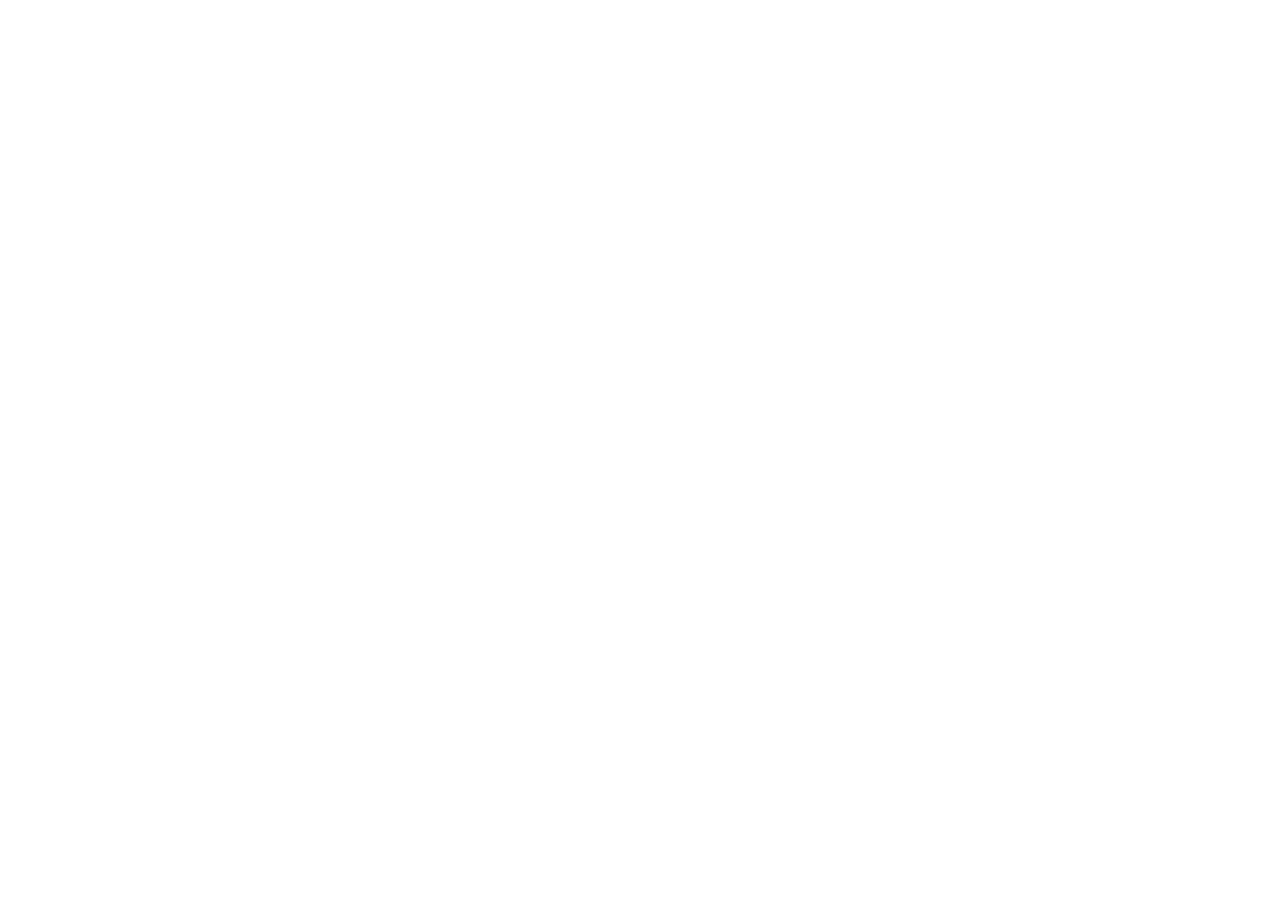
==== www/index.html @ 6a33ef4b "Initial Commit Tabs template changed to fit basic needs, no function or design yet." ====
<!DOCTYPE html>
<html>
  <head>
    <meta charset="utf-8">
    <meta name="viewport" content="initial-scale=1, maximum-scale=1, user-scalable=no, width=device-width">
    <title></title>

    <link href="lib/ionic/css/ionic.css" rel="stylesheet">
    <link href="css/style.css" rel="stylesheet">

    <!-- IF using Sass (run gulp sass first), then uncomment below and remove the CSS includes above
    <link href="css/ionic.app.css" rel="stylesheet">
    -->

    <!-- ionic/angularjs js -->
    <script src="lib/ionic/js/ionic.bundle.js"></script>

    <!-- cordova script (this will be a 404 during development) -->
    <script src="cordova.js"></script>

    <!-- your app's js -->
    <script src="js/app.js"></script>
    <script src="js/controllers.js"></script>
    <script src="js/services.js"></script>
  </head>
  <body ng-app="starter">
    <!--
      The nav bar that will be updated as we navigate between views.
    -->
    <ion-nav-bar class="bar-stable">
      <ion-nav-back-button>
      </ion-nav-back-button>
    </ion-nav-bar>
    <!--
      The views will be rendered in the <ion-nav-view> directive below
      Templates are in the /templates folder (but you could also
      have templates inline in this html file if you'd like).
    -->
    <ion-nav-view></ion-nav-view>
  </body>
</html>
---- www/lib/ionic/css/ionic.css ----
@charset "UTF-8";
/*!
 * Copyright 2015 Drifty Co.
 * http://drifty.com/
 *
 * Ionic, v1.3.0
 * A powerful HTML5 mobile app framework.
 * http://ionicframework.com/
 *
 * By @maxlynch, @benjsperry, @adamdbradley <3
 *
 * Licensed under the MIT license. Please see LICENSE for more information.
 *
 */
/*!
  Ionicons, v2.0.1
  Created by Ben Sperry for the Ionic Framework, http://ionicons.com/
  https://twitter.com/benjsperry  https://twitter.com/ionicframework
  MIT License: https://github.com/driftyco/ionicons

  Android-style icons originally built by Google’s
  Material Design Icons: https://github.com/google/material-design-icons
  used under CC BY http://creativecommons.org/licenses/by/4.0/
  Modified icons to fit ionicon’s grid from original.
*/
@font-face {
  font-family: "Ionicons";
  src: url("../fonts/ionicons.eot?v=2.0.1");
  src: url("../fonts/ionicons.eot?v=2.0.1#iefix") format("embedded-opentype"), url("../fonts/ionicons.ttf?v=2.0.1") format("truetype"), url("../fonts/ionicons.woff?v=2.0.1") format("woff"), url("../fonts/ionicons.woff") format("woff"), url("../fonts/ionicons.svg?v=2.0.1#Ionicons") format("svg");
  font-weight: normal;
  font-style: normal; }

.ion, .ionicons,
.ion-alert:before,
.ion-alert-circled:before,
.ion-android-add:before,
.ion-android-add-circle:before,
.ion-android-alarm-clock:before,
.ion-android-alert:before,
.ion-android-apps:before,
.ion-android-archive:before,
.ion-android-arrow-back:before,
.ion-android-arrow-down:before,
.ion-android-arrow-dropdown:before,
.ion-android-arrow-dropdown-circle:before,
.ion-android-arrow-dropleft:before,
.ion-android-arrow-dropleft-circle:before,
.ion-android-arrow-dropright:before,
.ion-android-arrow-dropright-circle:before,
.ion-android-arrow-dropup:before,
.ion-android-arrow-dropup-circle:before,
.ion-android-arrow-forward:before,
.ion-android-arrow-up:before,
.ion-android-attach:before,
.ion-android-bar:before,
.ion-android-bicycle:before,
.ion-android-boat:before,
.ion-android-bookmark:before,
.ion-android-bulb:before,
.ion-android-bus:before,
.ion-android-calendar:before,
.ion-android-call:before,
.ion-android-camera:before,
.ion-android-cancel:before,
.ion-android-car:before,
.ion-android-cart:before,
.ion-android-chat:before,
.ion-android-checkbox:before,
.ion-android-checkbox-blank:before,
.ion-android-checkbox-outline:before,
.ion-android-checkbox-outline-blank:before,
.ion-android-checkmark-circle:before,
.ion-android-clipboard:before,
.ion-android-close:before,
.ion-android-cloud:before,
.ion-android-cloud-circle:before,
.ion-android-cloud-done:before,
.ion-android-cloud-outline:before,
.ion-android-color-palette:before,
.ion-android-compass:before,
.ion-android-contact:before,
.ion-android-contacts:before,
.ion-android-contract:before,
.ion-android-create:before,
.ion-android-delete:before,
.ion-android-desktop:before,
.ion-android-document:before,
.ion-android-done:before,
.ion-android-done-all:before,
.ion-android-download:before,
.ion-android-drafts:before,
.ion-android-exit:before,
.ion-android-expand:before,
.ion-android-favorite:before,
.ion-android-favorite-outline:before,
.ion-android-film:before,
.ion-android-folder:before,
.ion-android-folder-open:before,
.ion-android-funnel:before,
.ion-android-globe:before,
.ion-android-hand:before,
.ion-android-hangout:before,
.ion-android-happy:before,
.ion-android-home:before,
.ion-android-image:before,
.ion-android-laptop:before,
.ion-android-list:before,
.ion-android-locate:before,
.ion-android-lock:before,
.ion-android-mail:before,
.ion-android-map:before,
.ion-android-menu:before,
.ion-android-microphone:before,
.ion-android-microphone-off:before,
.ion-android-more-horizontal:before,
.ion-android-more-vertical:before,
.ion-android-navigate:before,
.ion-android-notifications:before,
.ion-android-notifications-none:before,
.ion-android-notifications-off:before,
.ion-android-open:before,
.ion-android-options:before,
.ion-android-people:before,
.ion-android-person:before,
.ion-android-person-add:before,
.ion-android-phone-landscape:before,
.ion-android-phone-portrait:before,
.ion-android-pin:before,
.ion-android-plane:before,
.ion-android-playstore:before,
.ion-android-print:before,
.ion-android-radio-button-off:before,
.ion-android-radio-button-on:before,
.ion-android-refresh:before,
.ion-android-remove:before,
.ion-android-remove-circle:before,
.ion-android-restaurant:before,
.ion-android-sad:before,
.ion-android-search:before,
.ion-android-send:before,
.ion-android-settings:before,
.ion-android-share:before,
.ion-android-share-alt:before,
.ion-android-star:before,
.ion-android-star-half:before,
.ion-android-star-outline:before,
.ion-android-stopwatch:before,
.ion-android-subway:before,
.ion-android-sunny:before,
.ion-android-sync:before,
.ion-android-textsms:before,
.ion-android-time:before,
.ion-android-train:before,
.ion-android-unlock:before,
.ion-android-upload:before,
.ion-android-volume-down:before,
.ion-android-volume-mute:before,
.ion-android-volume-off:before,
.ion-android-volume-up:before,
.ion-android-walk:before,
.ion-android-warning:before,
.ion-android-watch:before,
.ion-android-wifi:before,
.ion-aperture:before,
.ion-archive:before,
.ion-arrow-down-a:before,
.ion-arrow-down-b:before,
.ion-arrow-down-c:before,
.ion-arrow-expand:before,
.ion-arrow-graph-down-left:before,
.ion-arrow-graph-down-right:before,
.ion-arrow-graph-up-left:before,
.ion-arrow-graph-up-right:before,
.ion-arrow-left-a:before,
.ion-arrow-left-b:before,
.ion-arrow-left-c:before,
.ion-arrow-move:before,
.ion-arrow-resize:before,
.ion-arrow-return-left:before,
.ion-arrow-return-right:before,
.ion-arrow-right-a:before,
.ion-arrow-right-b:before,
.ion-arrow-right-c:before,
.ion-arrow-shrink:before,
.ion-arrow-swap:before,
.ion-arrow-up-a:before,
.ion-arrow-up-b:before,
.ion-arrow-up-c:before,
.ion-asterisk:before,
.ion-at:before,
.ion-backspace:before,
.ion-backspace-outline:before,
.ion-bag:before,
.ion-battery-charging:before,
.ion-battery-empty:before,
.ion-battery-full:before,
.ion-battery-half:before,
.ion-battery-low:before,
.ion-beaker:before,
.ion-beer:before,
.ion-bluetooth:before,
.ion-bonfire:before,
.ion-bookmark:before,
.ion-bowtie:before,
.ion-briefcase:before,
.ion-bug:before,
.ion-calculator:before,
.ion-calendar:before,
.ion-camera:before,
.ion-card:before,
.ion-cash:before,
.ion-chatbox:before,
.ion-chatbox-working:before,
.ion-chatboxes:before,
.ion-chatbubble:before,
.ion-chatbubble-working:before,
.ion-chatbubbles:before,
.ion-checkmark:before,
.ion-checkmark-circled:before,
.ion-checkmark-round:before,
.ion-chevron-down:before,
.ion-chevron-left:before,
.ion-chevron-right:before,
.ion-chevron-up:before,
.ion-clipboard:before,
.ion-clock:before,
.ion-close:before,
.ion-close-circled:before,
.ion-close-round:before,
.ion-closed-captioning:before,
.ion-cloud:before,
.ion-code:before,
.ion-code-download:before,
.ion-code-working:before,
.ion-coffee:before,
.ion-compass:before,
.ion-compose:before,
.ion-connection-bars:before,
.ion-contrast:before,
.ion-crop:before,
.ion-cube:before,
.ion-disc:before,
.ion-document:before,
.ion-document-text:before,
.ion-drag:before,
.ion-earth:before,
.ion-easel:before,
.ion-edit:before,
.ion-egg:before,
.ion-eject:before,
.ion-email:before,
.ion-email-unread:before,
.ion-erlenmeyer-flask:before,
.ion-erlenmeyer-flask-bubbles:before,
.ion-eye:before,
.ion-eye-disabled:before,
.ion-female:before,
.ion-filing:before,
.ion-film-marker:before,
.ion-fireball:before,
.ion-flag:before,
.ion-flame:before,
.ion-flash:before,
.ion-flash-off:before,
.ion-folder:before,
.ion-fork:before,
.ion-fork-repo:before,
.ion-forward:before,
.ion-funnel:before,
.ion-gear-a:before,
.ion-gear-b:before,
.ion-grid:before,
.ion-hammer:before,
.ion-happy:before,
.ion-happy-outline:before,
.ion-headphone:before,
.ion-heart:before,
.ion-heart-broken:before,
.ion-help:before,
.ion-help-buoy:before,
.ion-help-circled:before,
.ion-home:before,
.ion-icecream:before,
.ion-image:before,
.ion-images:before,
.ion-information:before,
.ion-information-circled:before,
.ion-ionic:before,
.ion-ios-alarm:before,
.ion-ios-alarm-outline:before,
.ion-ios-albums:before,
.ion-ios-albums-outline:before,
.ion-ios-americanfootball:before,
.ion-ios-americanfootball-outline:before,
.ion-ios-analytics:before,
.ion-ios-analytics-outline:before,
.ion-ios-arrow-back:before,
.ion-ios-arrow-down:before,
.ion-ios-arrow-forward:before,
.ion-ios-arrow-left:before,
.ion-ios-arrow-right:before,
.ion-ios-arrow-thin-down:before,
.ion-ios-arrow-thin-left:before,
.ion-ios-arrow-thin-right:before,
.ion-ios-arrow-thin-up:before,
.ion-ios-arrow-up:before,
.ion-ios-at:before,
.ion-ios-at-outline:before,
.ion-ios-barcode:before,
.ion-ios-barcode-outline:before,
.ion-ios-baseball:before,
.ion-ios-baseball-outline:before,
.ion-ios-basketball:before,
.ion-ios-basketball-outline:before,
.ion-ios-bell:before,
.ion-ios-bell-outline:before,
.ion-ios-body:before,
.ion-ios-body-outline:before,
.ion-ios-bolt:before,
.ion-ios-bolt-outline:before,
.ion-ios-book:before,
.ion-ios-book-outline:before,
.ion-ios-bookmarks:before,
.ion-ios-bookmarks-outline:before,
.ion-ios-box:before,
.ion-ios-box-outline:before,
.ion-ios-briefcase:before,
.ion-ios-briefcase-outline:before,
.ion-ios-browsers:before,
.ion-ios-browsers-outline:before,
.ion-ios-calculator:before,
.ion-ios-calculator-outline:before,
.ion-ios-calendar:before,
.ion-ios-calendar-outline:before,
.ion-ios-camera:before,
.ion-ios-camera-outline:before,
.ion-ios-cart:before,
.ion-ios-cart-outline:before,
.ion-ios-chatboxes:before,
.ion-ios-chatboxes-outline:before,
.ion-ios-chatbubble:before,
.ion-ios-chatbubble-outline:before,
.ion-ios-checkmark:before,
.ion-ios-checkmark-empty:before,
.ion-ios-checkmark-outline:before,
.ion-ios-circle-filled:before,
.ion-ios-circle-outline:before,
.ion-ios-clock:before,
.ion-ios-clock-outline:before,
.ion-ios-close:before,
.ion-ios-close-empty:before,
.ion-ios-close-outline:before,
.ion-ios-cloud:before,
.ion-ios-cloud-download:before,
.ion-ios-cloud-download-outline:before,
.ion-ios-cloud-outline:before,
.ion-ios-cloud-upload:before,
.ion-ios-cloud-upload-outline:before,
.ion-ios-cloudy:before,
.ion-ios-cloudy-night:before,
.ion-ios-cloudy-night-outline:before,
.ion-ios-cloudy-outline:before,
.ion-ios-cog:before,
.ion-ios-cog-outline:before,
.ion-ios-color-filter:before,
.ion-ios-color-filter-outline:before,
.ion-ios-color-wand:before,
.ion-ios-color-wand-outline:before,
.ion-ios-compose:before,
.ion-ios-compose-outline:before,
.ion-ios-contact:before,
.ion-ios-contact-outline:before,
.ion-ios-copy:before,
.ion-ios-copy-outline:before,
.ion-ios-crop:before,
.ion-ios-crop-strong:before,
.ion-ios-download:before,
.ion-ios-download-outline:before,
.ion-ios-drag:before,
.ion-ios-email:before,
.ion-ios-email-outline:before,
.ion-ios-eye:before,
.ion-ios-eye-outline:before,
.ion-ios-fastforward:before,
.ion-ios-fastforward-outline:before,
.ion-ios-filing:before,
.ion-ios-filing-outline:before,
.ion-ios-film:before,
.ion-ios-film-outline:before,
.ion-ios-flag:before,
.ion-ios-flag-outline:before,
.ion-ios-flame:before,
.ion-ios-flame-outline:before,
.ion-ios-flask:before,
.ion-ios-flask-outline:before,
.ion-ios-flower:before,
.ion-ios-flower-outline:before,
.ion-ios-folder:before,
.ion-ios-folder-outline:before,
.ion-ios-football:before,
.ion-ios-football-outline:before,
.ion-ios-game-controller-a:before,
.ion-ios-game-controller-a-outline:before,
.ion-ios-game-controller-b:before,
.ion-ios-game-controller-b-outline:before,
.ion-ios-gear:before,
.ion-ios-gear-outline:before,
.ion-ios-glasses:before,
.ion-ios-glasses-outline:before,
.ion-ios-grid-view:before,
.ion-ios-grid-view-outline:before,
.ion-ios-heart:before,
.ion-ios-heart-outline:before,
.ion-ios-help:before,
.ion-ios-help-empty:before,
.ion-ios-help-outline:before,
.ion-ios-home:before,
.ion-ios-home-outline:before,
.ion-ios-infinite:before,
.ion-ios-infinite-outline:before,
.ion-ios-information:before,
.ion-ios-information-empty:before,
.ion-ios-information-outline:before,
.ion-ios-ionic-outline:before,
.ion-ios-keypad:before,
.ion-ios-keypad-outline:before,
.ion-ios-lightbulb:before,
.ion-ios-lightbulb-outline:before,
.ion-ios-list:before,
.ion-ios-list-outline:before,
.ion-ios-location:before,
.ion-ios-location-outline:before,
.ion-ios-locked:before,
.ion-ios-locked-outline:before,
.ion-ios-loop:before,
.ion-ios-loop-strong:before,
.ion-ios-medical:before,
.ion-ios-medical-outline:before,
.ion-ios-medkit:before,
.ion-ios-medkit-outline:before,
.ion-ios-mic:before,
.ion-ios-mic-off:before,
.ion-ios-mic-outline:before,
.ion-ios-minus:before,
.ion-ios-minus-empty:before,
.ion-ios-minus-outline:before,
.ion-ios-monitor:before,
.ion-ios-monitor-outline:before,
.ion-ios-moon:before,
.ion-ios-moon-outline:before,
.ion-ios-more:before,
.ion-ios-more-outline:before,
.ion-ios-musical-note:before,
.ion-ios-musical-notes:before,
.ion-ios-navigate:before,
.ion-ios-navigate-outline:before,
.ion-ios-nutrition:before,
.ion-ios-nutrition-outline:before,
.ion-ios-paper:before,
.ion-ios-paper-outline:before,
.ion-ios-paperplane:before,
.ion-ios-paperplane-outline:before,
.ion-ios-partlysunny:before,
.ion-ios-partlysunny-outline:before,
.ion-ios-pause:before,
.ion-ios-pause-outline:before,
.ion-ios-paw:before,
.ion-ios-paw-outline:before,
.ion-ios-people:before,
.ion-ios-people-outline:before,
.ion-ios-person:before,
.ion-ios-person-outline:before,
.ion-ios-personadd:before,
.ion-ios-personadd-outline:before,
.ion-ios-photos:before,
.ion-ios-photos-outline:before,
.ion-ios-pie:before,
.ion-ios-pie-outline:before,
.ion-ios-pint:before,
.ion-ios-pint-outline:before,
.ion-ios-play:before,
.ion-ios-play-outline:before,
.ion-ios-plus:before,
.ion-ios-plus-empty:before,
.ion-ios-plus-outline:before,
.ion-ios-pricetag:before,
.ion-ios-pricetag-outline:before,
.ion-ios-pricetags:before,
.ion-ios-pricetags-outline:before,
.ion-ios-printer:before,
.ion-ios-printer-outline:before,
.ion-ios-pulse:before,
.ion-ios-pulse-strong:before,
.ion-ios-rainy:before,
.ion-ios-rainy-outline:before,
.ion-ios-recording:before,
.ion-ios-recording-outline:before,
.ion-ios-redo:before,
.ion-ios-redo-outline:before,
.ion-ios-refresh:before,
.ion-ios-refresh-empty:before,
.ion-ios-refresh-outline:before,
.ion-ios-reload:before,
.ion-ios-reverse-camera:before,
.ion-ios-reverse-camera-outline:before,
.ion-ios-rewind:before,
.ion-ios-rewind-outline:before,
.ion-ios-rose:before,
.ion-ios-rose-outline:before,
.ion-ios-search:before,
.ion-ios-search-strong:before,
.ion-ios-settings:before,
.ion-ios-settings-strong:before,
.ion-ios-shuffle:before,
.ion-ios-shuffle-strong:before,
.ion-ios-skipbackward:before,
.ion-ios-skipbackward-outline:before,
.ion-ios-skipforward:before,
.ion-ios-skipforward-outline:before,
.ion-ios-snowy:before,
.ion-ios-speedometer:before,
.ion-ios-speedometer-outline:before,
.ion-ios-star:before,
.ion-ios-star-half:before,
.ion-ios-star-outline:before,
.ion-ios-stopwatch:before,
.ion-ios-stopwatch-outline:before,
.ion-ios-sunny:before,
.ion-ios-sunny-outline:before,
.ion-ios-telephone:before,
.ion-ios-telephone-outline:before,
.ion-ios-tennisball:before,
.ion-ios-tennisball-outline:before,
.ion-ios-thunderstorm:before,
.ion-ios-thunderstorm-outline:before,
.ion-ios-time:before,
.ion-ios-time-outline:before,
.ion-ios-timer:before,
.ion-ios-timer-outline:before,
.ion-ios-toggle:before,
.ion-ios-toggle-outline:before,
.ion-ios-trash:before,
.ion-ios-trash-outline:before,
.ion-ios-undo:before,
.ion-ios-undo-outline:before,
.ion-ios-unlocked:before,
.ion-ios-unlocked-outline:before,
.ion-ios-upload:before,
.ion-ios-upload-outline:before,
.ion-ios-videocam:before,
.ion-ios-videocam-outline:before,
.ion-ios-volume-high:before,
.ion-ios-volume-low:before,
.ion-ios-wineglass:before,
.ion-ios-wineglass-outline:before,
.ion-ios-world:before,
.ion-ios-world-outline:before,
.ion-ipad:before,
.ion-iphone:before,
.ion-ipod:before,
.ion-jet:before,
.ion-key:before,
.ion-knife:before,
.ion-laptop:before,
.ion-leaf:before,
.ion-levels:before,
.ion-lightbulb:before,
.ion-link:before,
.ion-load-a:before,
.ion-load-b:before,
.ion-load-c:before,
.ion-load-d:before,
.ion-location:before,
.ion-lock-combination:before,
.ion-locked:before,
.ion-log-in:before,
.ion-log-out:before,
.ion-loop:before,
.ion-magnet:before,
.ion-male:before,
.ion-man:before,
.ion-map:before,
.ion-medkit:before,
.ion-merge:before,
.ion-mic-a:before,
.ion-mic-b:before,
.ion-mic-c:before,
.ion-minus:before,
.ion-minus-circled:before,
.ion-minus-round:before,
.ion-model-s:before,
.ion-monitor:before,
.ion-more:before,
.ion-mouse:before,
.ion-music-note:before,
.ion-navicon:before,
.ion-navicon-round:before,
.ion-navigate:before,
.ion-network:before,
.ion-no-smoking:before,
.ion-nuclear:before,
.ion-outlet:before,
.ion-paintbrush:before,
.ion-paintbucket:before,
.ion-paper-airplane:before,
.ion-paperclip:before,
.ion-pause:before,
.ion-person:before,
.ion-person-add:before,
.ion-person-stalker:before,
.ion-pie-graph:before,
.ion-pin:before,
.ion-pinpoint:before,
.ion-pizza:before,
.ion-plane:before,
.ion-planet:before,
.ion-play:before,
.ion-playstation:before,
.ion-plus:before,
.ion-plus-circled:before,
.ion-plus-round:before,
.ion-podium:before,
.ion-pound:before,
.ion-power:before,
.ion-pricetag:before,
.ion-pricetags:before,
.ion-printer:before,
.ion-pull-request:before,
.ion-qr-scanner:before,
.ion-quote:before,
.ion-radio-waves:before,
.ion-record:before,
.ion-refresh:before,
.ion-reply:before,
.ion-reply-all:before,
.ion-ribbon-a:before,
.ion-ribbon-b:before,
.ion-sad:before,
.ion-sad-outline:before,
.ion-scissors:before,
.ion-search:before,
.ion-settings:before,
.ion-share:before,
.ion-shuffle:before,
.ion-skip-backward:before,
.ion-skip-forward:before,
.ion-social-android:before,
.ion-social-android-outline:before,
.ion-social-angular:before,
.ion-social-angular-outline:before,
.ion-social-apple:before,
.ion-social-apple-outline:before,
.ion-social-bitcoin:before,
.ion-social-bitcoin-outline:before,
.ion-social-buffer:before,
.ion-social-buffer-outline:before,
.ion-social-chrome:before,
.ion-social-chrome-outline:before,
.ion-social-codepen:before,
.ion-social-codepen-outline:before,
.ion-social-css3:before,
.ion-social-css3-outline:before,
.ion-social-designernews:before,
.ion-social-designernews-outline:before,
.ion-social-dribbble:before,
.ion-social-dribbble-outline:before,
.ion-social-dropbox:before,
.ion-social-dropbox-outline:before,
.ion-social-euro:before,
.ion-social-euro-outline:before,
.ion-social-facebook:before,
.ion-social-facebook-outline:before,
.ion-social-foursquare:before,
.ion-social-foursquare-outline:before,
.ion-social-freebsd-devil:before,
.ion-social-github:before,
.ion-social-github-outline:before,
.ion-social-google:before,
.ion-social-google-outline:before,
.ion-social-googleplus:before,
.ion-social-googleplus-outline:before,
.ion-social-hackernews:before,
.ion-social-hackernews-outline:before,
.ion-social-html5:before,
.ion-social-html5-outline:before,
.ion-social-instagram:before,
.ion-social-instagram-outline:before,
.ion-social-javascript:before,
.ion-social-javascript-outline:before,
.ion-social-linkedin:before,
.ion-social-linkedin-outline:before,
.ion-social-markdown:before,
.ion-social-nodejs:before,
.ion-social-octocat:before,
.ion-social-pinterest:before,
.ion-social-pinterest-outline:before,
.ion-social-python:before,
.ion-social-reddit:before,
.ion-social-reddit-outline:before,
.ion-social-rss:before,
.ion-social-rss-outline:before,
.ion-social-sass:before,
.ion-social-skype:before,
.ion-social-skype-outline:before,
.ion-social-snapchat:before,
.ion-social-snapchat-outline:before,
.ion-social-tumblr:before,
.ion-social-tumblr-outline:before,
.ion-social-tux:before,
.ion-social-twitch:before,
.ion-social-twitch-outline:before,
.ion-social-twitter:before,
.ion-social-twitter-outline:before,
.ion-social-usd:before,
.ion-social-usd-outline:before,
.ion-social-vimeo:before,
.ion-social-vimeo-outline:before,
.ion-social-whatsapp:before,
.ion-social-whatsapp-outline:before,
.ion-social-windows:before,
.ion-social-windows-outline:before,
.ion-social-wordpress:before,
.ion-social-wordpress-outline:before,
.ion-social-yahoo:before,
.ion-social-yahoo-outline:before,
.ion-social-yen:before,
.ion-social-yen-outline:before,
.ion-social-youtube:before,
.ion-social-youtube-outline:before,
.ion-soup-can:before,
.ion-soup-can-outline:before,
.ion-speakerphone:before,
.ion-speedometer:before,
.ion-spoon:before,
.ion-star:before,
.ion-stats-bars:before,
.ion-steam:before,
.ion-stop:before,
.ion-thermometer:before,
.ion-thumbsdown:before,
.ion-thumbsup:before,
.ion-toggle:before,
.ion-toggle-filled:before,
.ion-transgender:before,
.ion-trash-a:before,
.ion-trash-b:before,
.ion-trophy:before,
.ion-tshirt:before,
.ion-tshirt-outline:before,
.ion-umbrella:before,
.ion-university:before,
.ion-unlocked:before,
.ion-upload:before,
.ion-usb:before,
.ion-videocamera:before,
.ion-volume-high:before,
.ion-volume-low:before,
.ion-volume-medium:before,
.ion-volume-mute:before,
.ion-wand:before,
.ion-waterdrop:before,
.ion-wifi:before,
.ion-wineglass:before,
.ion-woman:before,
.ion-wrench:before,
.ion-xbox:before {
  display: inline-block;
  font-family: "Ionicons";
  speak: none;
  font-style: normal;
  font-weight: normal;
  font-variant: normal;
  text-transform: none;
  text-rendering: auto;
  line-height: 1;
  -webkit-font-smoothing: antialiased;
  -moz-osx-font-smoothing: grayscale; }

.ion-alert:before {
  content: ""; }

.ion-alert-circled:before {
  content: ""; }

.ion-android-add:before {
  content: ""; }

.ion-android-add-circle:before {
  content: ""; }

.ion-android-alarm-clock:before {
  content: ""; }

.ion-android-alert:before {
  content: ""; }

.ion-android-apps:before {
  content: ""; }

.ion-android-archive:before {
  content: ""; }

.ion-android-arrow-back:before {
  content: ""; }

.ion-android-arrow-down:before {
  content: ""; }

.ion-android-arrow-dropdown:before {
  content: ""; }

.ion-android-arrow-dropdown-circle:before {
  content: ""; }

.ion-android-arrow-dropleft:before {
  content: ""; }

.ion-android-arrow-dropleft-circle:before {
  content: ""; }

.ion-android-arrow-dropright:before {
  content: ""; }

.ion-android-arrow-dropright-circle:before {
  content: ""; }

.ion-android-arrow-dropup:before {
  content: ""; }

.ion-android-arrow-dropup-circle:before {
  content: ""; }

.ion-android-arrow-forward:before {
  content: ""; }

.ion-android-arrow-up:before {
  content: ""; }

.ion-android-attach:before {
  content: ""; }

.ion-android-bar:before {
  content: ""; }

.ion-android-bicycle:before {
  content: ""; }

.ion-android-boat:before {
  content: ""; }

.ion-android-bookmark:before {
  content: ""; }

.ion-android-bulb:before {
  content: ""; }

.ion-android-bus:before {
  content: ""; }

.ion-android-calendar:before {
  content: ""; }

.ion-android-call:before {
  content: ""; }

.ion-android-camera:before {
  content: ""; }

.ion-android-cancel:before {
  content: ""; }

.ion-android-car:before {
  content: ""; }

.ion-android-cart:before {
  content: ""; }

.ion-android-chat:before {
  content: ""; }

.ion-android-checkbox:before {
  content: ""; }

.ion-android-checkbox-blank:before {
  content: ""; }

.ion-android-checkbox-outline:before {
  content: ""; }

.ion-android-checkbox-outline-blank:before {
  content: ""; }

.ion-android-checkmark-circle:before {
  content: ""; }

.ion-android-clipboard:before {
  content: ""; }

.ion-android-close:before {
  content: ""; }

.ion-android-cloud:before {
  content: ""; }

.ion-android-cloud-circle:before {
  content: ""; }

.ion-android-cloud-done:before {
  content: ""; }

.ion-android-cloud-outline:before {
  content: ""; }

.ion-android-color-palette:before {
  content: ""; }

.ion-android-compass:before {
  content: ""; }

.ion-android-contact:before {
  content: ""; }

.ion-android-contacts:before {
  content: ""; }

.ion-android-contract:before {
  content: ""; }

.ion-android-create:before {
  content: ""; }

.ion-android-delete:before {
  content: ""; }

.ion-android-desktop:before {
  content: ""; }

.ion-android-document:before {
  content: ""; }

.ion-android-done:before {
  content: ""; }

.ion-android-done-all:before {
  content: ""; }

.ion-android-download:before {
  content: ""; }

.ion-android-drafts:before {
  content: ""; }

.ion-android-exit:before {
  content: ""; }

.ion-android-expand:before {
  content: ""; }

.ion-android-favorite:before {
  content: ""; }

.ion-android-favorite-outline:before {
  content: ""; }

.ion-android-film:before {
  content: ""; }

.ion-android-folder:before {
  content: ""; }

.ion-android-folder-open:before {
  content: ""; }

.ion-android-funnel:before {
  content: ""; }

.ion-android-globe:before {
  content: ""; }

.ion-android-hand:before {
  content: ""; }

.ion-android-hangout:before {
  content: ""; }

.ion-android-happy:before {
  content: ""; }

.ion-android-home:before {
  content: ""; }

.ion-android-image:before {
  content: ""; }

.ion-android-laptop:before {
  content: ""; }

.ion-android-list:before {
  content: ""; }

.ion-android-locate:before {
  content: ""; }

.ion-android-lock:before {
  content: ""; }

.ion-android-mail:before {
  content: ""; }

.ion-android-map:before {
  content: ""; }

.ion-android-menu:before {
  content: ""; }

.ion-android-microphone:before {
  content: ""; }

.ion-android-microphone-off:before {
  content: ""; }

.ion-android-more-horizontal:before {
  content: ""; }

.ion-android-more-vertical:before {
  content: ""; }

.ion-android-navigate:before {
  content: ""; }

.ion-android-notifications:before {
  content: ""; }

.ion-android-notifications-none:before {
  content: ""; }

.ion-android-notifications-off:before {
  content: ""; }

.ion-android-open:before {
  content: ""; }

.ion-android-options:before {
  content: ""; }

.ion-android-people:before {
  content: ""; }

.ion-android-person:before {
  content: ""; }

.ion-android-person-add:before {
  content: ""; }

.ion-android-phone-landscape:before {
  content: ""; }

.ion-android-phone-portrait:before {
  content: ""; }

.ion-android-pin:before {
  content: ""; }

.ion-android-plane:before {
  content: ""; }

.ion-android-playstore:before {
  content: ""; }

.ion-android-print:before {
  content: ""; }

.ion-android-radio-button-off:before {
  content: ""; }

.ion-android-radio-button-on:before {
  content: ""; }

.ion-android-refresh:before {
  content: ""; }

.ion-android-remove:before {
  content: ""; }

.ion-android-remove-circle:before {
  content: ""; }

.ion-android-restaurant:before {
  content: ""; }

.ion-android-sad:before {
  content: ""; }

.ion-android-search:before {
  content: ""; }

.ion-android-send:before {
  content: ""; }

.ion-android-settings:before {
  content: ""; }

.ion-android-share:before {
  content: ""; }

.ion-android-share-alt:before {
  content: ""; }

.ion-android-star:before {
  content: ""; }

.ion-android-star-half:before {
  content: ""; }

.ion-android-star-outline:before {
  content: ""; }

.ion-android-stopwatch:before {
  content: ""; }

.ion-android-subway:before {
  content: ""; }

.ion-android-sunny:before {
  content: ""; }

.ion-android-sync:before {
  content: ""; }

.ion-android-textsms:before {
  content: ""; }

.ion-android-time:before {
  content: ""; }

.ion-android-train:before {
  content: ""; }

.ion-android-unlock:before {
  content: ""; }

.ion-android-upload:before {
  content: ""; }

.ion-android-volume-down:before {
  content: ""; }

.ion-android-volume-mute:before {
  content: ""; }

.ion-android-volume-off:before {
  content: ""; }

.ion-android-volume-up:before {
  content: ""; }

.ion-android-walk:before {
  content: ""; }

.ion-android-warning:before {
  content: ""; }

.ion-android-watch:before {
  content: ""; }

.ion-android-wifi:before {
  content: ""; }

.ion-aperture:before {
  content: ""; }

.ion-archive:before {
  content: ""; }

.ion-arrow-down-a:before {
  content: ""; }

.ion-arrow-down-b:before {
  content: ""; }

.ion-arrow-down-c:before {
  content: ""; }

.ion-arrow-expand:before {
  content: ""; }

.ion-arrow-graph-down-left:before {
  content: ""; }

.ion-arrow-graph-down-right:before {
  content: ""; }

.ion-arrow-graph-up-left:before {
  content: ""; }

.ion-arrow-graph-up-right:before {
  content: ""; }

.ion-arrow-left-a:before {
  content: ""; }

.ion-arrow-left-b:before {
  content: ""; }

.ion-arrow-left-c:before {
  content: ""; }

.ion-arrow-move:before {
  content: ""; }

.ion-arrow-resize:before {
  content: ""; }

.ion-arrow-return-left:before {
  content: ""; }

.ion-arrow-return-right:before {
  content: ""; }

.ion-arrow-right-a:before {
  content: ""; }

.ion-arrow-right-b:before {
  content: ""; }

.ion-arrow-right-c:before {
  content: ""; }

.ion-arrow-shrink:before {
  content: ""; }

.ion-arrow-swap:before {
  content: ""; }

.ion-arrow-up-a:before {
  content: ""; }

.ion-arrow-up-b:before {
  content: ""; }

.ion-arrow-up-c:before {
  content: ""; }

.ion-asterisk:before {
  content: ""; }

.ion-at:before {
  content: ""; }

.ion-backspace:before {
  content: ""; }

.ion-backspace-outline:before {
  content: ""; }

.ion-bag:before {
  content: ""; }

.ion-battery-charging:before {
  content: ""; }

.ion-battery-empty:before {
  content: ""; }

.ion-battery-full:before {
  content: ""; }

.ion-battery-half:before {
  content: ""; }

.ion-battery-low:before {
  content: ""; }

.ion-beaker:before {
  content: ""; }

.ion-beer:before {
  content: ""; }

.ion-bluetooth:before {
  content: ""; }

.ion-bonfire:before {
  content: ""; }

.ion-bookmark:before {
  content: ""; }

.ion-bowtie:before {
  content: ""; }

.ion-briefcase:before {
  content: ""; }

.ion-bug:before {
  content: ""; }

.ion-calculator:before {
  content: ""; }

.ion-calendar:before {
  content: ""; }

.ion-camera:before {
  content: ""; }

.ion-card:before {
  content: ""; }

.ion-cash:before {
  content: ""; }

.ion-chatbox:before {
  content: ""; }

.ion-chatbox-working:before {
  content: ""; }

.ion-chatboxes:before {
  content: ""; }

.ion-chatbubble:before {
  content: ""; }

.ion-chatbubble-working:before {
  content: ""; }

.ion-chatbubbles:before {
  content: ""; }

.ion-checkmark:before {
  content: ""; }

.ion-checkmark-circled:before {
  content: ""; }

.ion-checkmark-round:before {
  content: ""; }

.ion-chevron-down:before {
  content: ""; }

.ion-chevron-left:before {
  content: ""; }

.ion-chevron-right:before {
  content: ""; }

.ion-chevron-up:before {
  content: ""; }

.ion-clipboard:before {
  content: ""; }

.ion-clock:before {
  content: ""; }

.ion-close:before {
  content: ""; }

.ion-close-circled:before {
  content: ""; }

.ion-close-round:before {
  content: ""; }

.ion-closed-captioning:before {
  content: ""; }

.ion-cloud:before {
  content: ""; }

.ion-code:before {
  content: ""; }

.ion-code-download:before {
  content: ""; }

.ion-code-working:before {
  content: ""; }

.ion-coffee:before {
  content: ""; }

.ion-compass:before {
  content: ""; }

.ion-compose:before {
  content: ""; }

.ion-connection-bars:before {
  content: ""; }

.ion-contrast:before {
  content: ""; }

.ion-crop:before {
  content: ""; }

.ion-cube:before {
  content: ""; }

.ion-disc:before {
  content: ""; }

.ion-document:before {
  content: ""; }

.ion-document-text:before {
  content: ""; }

.ion-drag:before {
  content: ""; }

.ion-earth:before {
  content: ""; }

.ion-easel:before {
  content: ""; }

.ion-edit:before {
  content: ""; }

.ion-egg:before {
  content: ""; }

.ion-eject:before {
  content: ""; }

.ion-email:before {
  content: ""; }

.ion-email-unread:before {
  content: ""; }

.ion-erlenmeyer-flask:before {
  content: ""; }

.ion-erlenmeyer-flask-bubbles:before {
  content: ""; }

.ion-eye:before {
  content: ""; }

.ion-eye-disabled:before {
  content: ""; }

.ion-female:before {
  content: ""; }

.ion-filing:before {
  content: ""; }

.ion-film-marker:before {
  content: ""; }

.ion-fireball:before {
  content: ""; }

.ion-flag:before {
  content: ""; }

.ion-flame:before {
  content: ""; }

.ion-flash:before {
  content: ""; }

.ion-flash-off:before {
  content: ""; }

.ion-folder:before {
  content: ""; }

.ion-fork:before {
  content: ""; }

.ion-fork-repo:before {
  content: ""; }

.ion-forward:before {
  content: ""; }

.ion-funnel:before {
  content: ""; }

.ion-gear-a:before {
  content: ""; }

.ion-gear-b:before {
  content: ""; }

.ion-grid:before {
  content: ""; }

.ion-hammer:before {
  content: ""; }

.ion-happy:before {
  content: ""; }

.ion-happy-outline:before {
  content: ""; }

.ion-headphone:before {
  content: ""; }

.ion-heart:before {
  content: ""; }

.ion-heart-broken:before {
  content: ""; }

.ion-help:before {
  content: ""; }

.ion-help-buoy:before {
  content: ""; }

.ion-help-circled:before {
  content: ""; }

.ion-home:before {
  content: ""; }

.ion-icecream:before {
  content: ""; }

.ion-image:before {
  content: ""; }

.ion-images:before {
  content: ""; }

.ion-information:before {
  content: ""; }

.ion-information-circled:before {
  content: ""; }

.ion-ionic:before {
  content: ""; }

.ion-ios-alarm:before {
  content: ""; }

.ion-ios-alarm-outline:before {
  content: ""; }

.ion-ios-albums:before {
  content: ""; }

.ion-ios-albums-outline:before {
  content: ""; }

.ion-ios-americanfootball:before {
  content: ""; }

.ion-ios-americanfootball-outline:before {
  content: ""; }

.ion-ios-analytics:before {
  content: ""; }

.ion-ios-analytics-outline:before {
  content: ""; }

.ion-ios-arrow-back:before {
  content: ""; }

.ion-ios-arrow-down:before {
  content: ""; }

.ion-ios-arrow-forward:before {
  content: ""; }

.ion-ios-arrow-left:before {
  content: ""; }

.ion-ios-arrow-right:before {
  content: ""; }

.ion-ios-arrow-thin-down:before {
  content: ""; }

.ion-ios-arrow-thin-left:before {
  content: ""; }

.ion-ios-arrow-thin-right:before {
  content: ""; }

.ion-ios-arrow-thin-up:before {
  content: ""; }

.ion-ios-arrow-up:before {
  content: ""; }

.ion-ios-at:before {
  content: ""; }

.ion-ios-at-outline:before {
  content: ""; }

.ion-ios-barcode:before {
  content: ""; }

.ion-ios-barcode-outline:before {
  content: ""; }

.ion-ios-baseball:before {
  content: ""; }

.ion-ios-baseball-outline:before {
  content: ""; }

.ion-ios-basketball:before {
  content: ""; }

.ion-ios-basketball-outline:before {
  content: ""; }

.ion-ios-bell:before {
  content: ""; }

.ion-ios-bell-outline:before {
  content: ""; }

.ion-ios-body:before {
  content: ""; }

.ion-ios-body-outline:before {
  content: ""; }

.ion-ios-bolt:before {
  content: ""; }

.ion-ios-bolt-outline:before {
  content: ""; }

.ion-ios-book:before {
  content: ""; }

.ion-ios-book-outline:before {
  content: ""; }

.ion-ios-bookmarks:before {
  content: ""; }

.ion-ios-bookmarks-outline:before {
  content: ""; }

.ion-ios-box:before {
  content: ""; }

.ion-ios-box-outline:before {
  content: ""; }

.ion-ios-briefcase:before {
  content: ""; }

.ion-ios-briefcase-outline:before {
  content: ""; }

.ion-ios-browsers:before {
  content: ""; }

.ion-ios-browsers-outline:before {
  content: ""; }

.ion-ios-calculator:before {
  content: ""; }

.ion-ios-calculator-outline:before {
  content: ""; }

.ion-ios-calendar:before {
  content: ""; }

.ion-ios-calendar-outline:before {
  content: ""; }

.ion-ios-camera:before {
  content: ""; }

.ion-ios-camera-outline:before {
  content: ""; }

.ion-ios-cart:before {
  content: ""; }

.ion-ios-cart-outline:before {
  content: ""; }

.ion-ios-chatboxes:before {
  content: ""; }

.ion-ios-chatboxes-outline:before {
  content: ""; }

.ion-ios-chatbubble:before {
  content: ""; }

.ion-ios-chatbubble-outline:before {
  content: ""; }

.ion-ios-checkmark:before {
  content: ""; }

.ion-ios-checkmark-empty:before {
  content: ""; }

.ion-ios-checkmark-outline:before {
  content: ""; }

.ion-ios-circle-filled:before {
  content: ""; }

.ion-ios-circle-outline:before {
  content: ""; }

.ion-ios-clock:before {
  content: ""; }

.ion-ios-clock-outline:before {
  content: ""; }

.ion-ios-close:before {
  content: ""; }

.ion-ios-close-empty:before {
  content: ""; }

.ion-ios-close-outline:before {
  content: ""; }

.ion-ios-cloud:before {
  content: ""; }

.ion-ios-cloud-download:before {
  content: ""; }

.ion-ios-cloud-download-outline:before {
  content: ""; }

.ion-ios-cloud-outline:before {
  content: ""; }

.ion-ios-cloud-upload:before {
  content: ""; }

.ion-ios-cloud-upload-outline:before {
  content: ""; }

.ion-ios-cloudy:before {
  content: ""; }

.ion-ios-cloudy-night:before {
  content: ""; }

.ion-ios-cloudy-night-outline:before {
  content: ""; }

.ion-ios-cloudy-outline:before {
  content: ""; }

.ion-ios-cog:before {
  content: ""; }

.ion-ios-cog-outline:before {
  content: ""; }

.ion-ios-color-filter:before {
  content: ""; }

.ion-ios-color-filter-outline:before {
  content: ""; }

.ion-ios-color-wand:before {
  content: ""; }

.ion-ios-color-wand-outline:before {
  content: ""; }

.ion-ios-compose:before {
  content: ""; }

.ion-ios-compose-outline:before {
  content: ""; }

.ion-ios-contact:before {
  content: ""; }

.ion-ios-contact-outline:before {
  content: ""; }

.ion-ios-copy:before {
  content: ""; }

.ion-ios-copy-outline:before {
  content: ""; }

.ion-ios-crop:before {
  content: ""; }

.ion-ios-crop-strong:before {
  content: ""; }

.ion-ios-download:before {
  content: ""; }

.ion-ios-download-outline:before {
  content: ""; }

.ion-ios-drag:before {
  content: ""; }

.ion-ios-email:before {
  content: ""; }

.ion-ios-email-outline:before {
  content: ""; }

.ion-ios-eye:before {
  content: ""; }

.ion-ios-eye-outline:before {
  content: ""; }

.ion-ios-fastforward:before {
  content: ""; }

.ion-ios-fastforward-outline:before {
  content: ""; }

.ion-ios-filing:before {
  content: ""; }

.ion-ios-filing-outline:before {
  content: ""; }

.ion-ios-film:before {
  content: ""; }

.ion-ios-film-outline:before {
  content: ""; }

.ion-ios-flag:before {
  content: ""; }

.ion-ios-flag-outline:before {
  content: ""; }

.ion-ios-flame:before {
  content: ""; }

.ion-ios-flame-outline:before {
  content: ""; }

.ion-ios-flask:before {
  content: ""; }

.ion-ios-flask-outline:before {
  content: ""; }

.ion-ios-flower:before {
  content: ""; }

.ion-ios-flower-outline:before {
  content: ""; }

.ion-ios-folder:before {
  content: ""; }

.ion-ios-folder-outline:before {
  content: ""; }

.ion-ios-football:before {
  content: ""; }

.ion-ios-football-outline:before {
  content: ""; }

.ion-ios-game-controller-a:before {
  content: ""; }

.ion-ios-game-controller-a-outline:before {
  content: ""; }

.ion-ios-game-controller-b:before {
  content: ""; }

.ion-ios-game-controller-b-outline:before {
  content: ""; }

.ion-ios-gear:before {
  content: ""; }

.ion-ios-gear-outline:before {
  content: ""; }

.ion-ios-glasses:before {
  content: ""; }

.ion-ios-glasses-outline:before {
  content: ""; }

.ion-ios-grid-view:before {
  content: ""; }

.ion-ios-grid-view-outline:before {
  content: ""; }

.ion-ios-heart:before {
  content: ""; }

.ion-ios-heart-outline:before {
  content: ""; }

.ion-ios-help:before {
  content: ""; }

.ion-ios-help-empty:before {
  content: ""; }

.ion-ios-help-outline:before {
  content: ""; }

.ion-ios-home:before {
  content: ""; }

.ion-ios-home-outline:before {
  content: ""; }

.ion-ios-infinite:before {
  content: ""; }

.ion-ios-infinite-outline:before {
  content: ""; }

.ion-ios-information:before {
  content: ""; }

.ion-ios-information-empty:before {
  content: ""; }

.ion-ios-information-outline:before {
  content: ""; }

.ion-ios-ionic-outline:before {
  content: ""; }

.ion-ios-keypad:before {
  content: ""; }

.ion-ios-keypad-outline:before {
  content: ""; }

.ion-ios-lightbulb:before {
  content: ""; }

.ion-ios-lightbulb-outline:before {
  content: ""; }

.ion-ios-list:before {
  content: ""; }

.ion-ios-list-outline:before {
  content: ""; }

.ion-ios-location:before {
  content: ""; }

.ion-ios-location-outline:before {
  content: ""; }

.ion-ios-locked:before {
  content: ""; }

.ion-ios-locked-outline:before {
  content: ""; }

.ion-ios-loop:before {
  content: ""; }

.ion-ios-loop-strong:before {
  content: ""; }

.ion-ios-medical:before {
  content: ""; }

.ion-ios-medical-outline:before {
  content: ""; }

.ion-ios-medkit:before {
  content: ""; }

.ion-ios-medkit-outline:before {
  content: ""; }

.ion-ios-mic:before {
  content: ""; }

.ion-ios-mic-off:before {
  content: ""; }

.ion-ios-mic-outline:before {
  content: ""; }

.ion-ios-minus:before {
  content: ""; }

.ion-ios-minus-empty:before {
  content: ""; }

.ion-ios-minus-outline:before {
  content: ""; }

.ion-ios-monitor:before {
  content: ""; }

.ion-ios-monitor-outline:before {
  content: ""; }

.ion-ios-moon:before {
  content: ""; }

.ion-ios-moon-outline:before {
  content: ""; }

.ion-ios-more:before {
  content: ""; }

.ion-ios-more-outline:before {
  content: ""; }

.ion-ios-musical-note:before {
  content: ""; }

.ion-ios-musical-notes:before {
  content: ""; }

.ion-ios-navigate:before {
  content: ""; }

.ion-ios-navigate-outline:before {
  content: ""; }

.ion-ios-nutrition:before {
  content: ""; }

.ion-ios-nutrition-outline:before {
  content: ""; }

.ion-ios-paper:before {
  content: ""; }

.ion-ios-paper-outline:before {
  content: ""; }

.ion-ios-paperplane:before {
  content: ""; }

.ion-ios-paperplane-outline:before {
  content: ""; }

.ion-ios-partlysunny:before {
  content: ""; }

.ion-ios-partlysunny-outline:before {
  content: ""; }

.ion-ios-pause:before {
  content: ""; }

.ion-ios-pause-outline:before {
  content: ""; }

.ion-ios-paw:before {
  content: ""; }

.ion-ios-paw-outline:before {
  content: ""; }

.ion-ios-people:before {
  content: ""; }

.ion-ios-people-outline:before {
  content: ""; }

.ion-ios-person:before {
  content: ""; }

.ion-ios-person-outline:before {
  content: ""; }

.ion-ios-personadd:before {
  content: ""; }

.ion-ios-personadd-outline:before {
  content: ""; }

.ion-ios-photos:before {
  content: ""; }

.ion-ios-photos-outline:before {
  content: ""; }

.ion-ios-pie:before {
  content: ""; }

.ion-ios-pie-outline:before {
  content: ""; }

.ion-ios-pint:before {
  content: ""; }

.ion-ios-pint-outline:before {
  content: ""; }

.ion-ios-play:before {
  content: ""; }

.ion-ios-play-outline:before {
  content: ""; }

.ion-ios-plus:before {
  content: ""; }

.ion-ios-plus-empty:before {
  content: ""; }

.ion-ios-plus-outline:before {
  content: ""; }

.ion-ios-pricetag:before {
  content: ""; }

.ion-ios-pricetag-outline:before {
  content: ""; }

.ion-ios-pricetags:before {
  content: ""; }

.ion-ios-pricetags-outline:before {
  content: ""; }

.ion-ios-printer:before {
  content: ""; }

.ion-ios-printer-outline:before {
  content: ""; }

.ion-ios-pulse:before {
  content: ""; }

.ion-ios-pulse-strong:before {
  content: ""; }

.ion-ios-rainy:before {
  content: ""; }

.ion-ios-rainy-outline:before {
  content: ""; }

.ion-ios-recording:before {
  content: ""; }

.ion-ios-recording-outline:before {
  content: ""; }

.ion-ios-redo:before {
  content: ""; }

.ion-ios-redo-outline:before {
  content: ""; }

.ion-ios-refresh:before {
  content: ""; }

.ion-ios-refresh-empty:before {
  content: ""; }

.ion-ios-refresh-outline:before {
  content: ""; }

.ion-ios-reload:before {
  content: ""; }

.ion-ios-reverse-camera:before {
  content: ""; }

.ion-ios-reverse-camera-outline:before {
  content: ""; }

.ion-ios-rewind:before {
  content: ""; }

.ion-ios-rewind-outline:before {
  content: ""; }

.ion-ios-rose:before {
  content: ""; }

.ion-ios-rose-outline:before {
  content: ""; }

.ion-ios-search:before {
  content: ""; }

.ion-ios-search-strong:before {
  content: ""; }

.ion-ios-settings:before {
  content: ""; }

.ion-ios-settings-strong:before {
  content: ""; }

.ion-ios-shuffle:before {
  content: ""; }

.ion-ios-shuffle-strong:before {
  content: ""; }

.ion-ios-skipbackward:before {
  content: ""; }

.ion-ios-skipbackward-outline:before {
  content: ""; }

.ion-ios-skipforward:before {
  content: ""; }

.ion-ios-skipforward-outline:before {
  content: ""; }

.ion-ios-snowy:before {
  content: ""; }

.ion-ios-speedometer:before {
  content: ""; }

.ion-ios-speedometer-outline:before {
  content: ""; }

.ion-ios-star:before {
  content: ""; }

.ion-ios-star-half:before {
  content: ""; }

.ion-ios-star-outline:before {
  content: ""; }

.ion-ios-stopwatch:before {
  content: ""; }

.ion-ios-stopwatch-outline:before {
  content: ""; }

.ion-ios-sunny:before {
  content: ""; }

.ion-ios-sunny-outline:before {
  content: ""; }

.ion-ios-telephone:before {
  content: ""; }

.ion-ios-telephone-outline:before {
  content: ""; }

.ion-ios-tennisball:before {
  content: ""; }

.ion-ios-tennisball-outline:before {
  content: ""; }

.ion-ios-thunderstorm:before {
  content: ""; }

.ion-ios-thunderstorm-outline:before {
  content: ""; }

.ion-ios-time:before {
  content: ""; }

.ion-ios-time-outline:before {
  content: ""; }

.ion-ios-timer:before {
  content: ""; }

.ion-ios-timer-outline:before {
  content: ""; }

.ion-ios-toggle:before {
  content: ""; }

.ion-ios-toggle-outline:before {
  content: ""; }

.ion-ios-trash:before {
  content: ""; }

.ion-ios-trash-outline:before {
  content: ""; }

.ion-ios-undo:before {
  content: ""; }

.ion-ios-undo-outline:before {
  content: ""; }

.ion-ios-unlocked:before {
  content: ""; }

.ion-ios-unlocked-outline:before {
  content: ""; }

.ion-ios-upload:before {
  content: ""; }

.ion-ios-upload-outline:before {
  content: ""; }

.ion-ios-videocam:before {
  content: ""; }

.ion-ios-videocam-outline:before {
  content: ""; }

.ion-ios-volume-high:before {
  content: ""; }

.ion-ios-volume-low:before {
  content: ""; }

.ion-ios-wineglass:before {
  content: ""; }

.ion-ios-wineglass-outline:before {
  content: ""; }

.ion-ios-world:before {
  content: ""; }

.ion-ios-world-outline:before {
  content: ""; }

.ion-ipad:before {
  content: ""; }

.ion-iphone:before {
  content: ""; }

.ion-ipod:before {
  content: ""; }

.ion-jet:before {
  content: ""; }

.ion-key:before {
  content: ""; }

.ion-knife:before {
  content: ""; }

.ion-laptop:before {
  content: ""; }

.ion-leaf:before {
  content: ""; }

.ion-levels:before {
  content: ""; }

.ion-lightbulb:before {
  content: ""; }

.ion-link:before {
  content: ""; }

.ion-load-a:before {
  content: ""; }

.ion-load-b:before {
  content: ""; }

.ion-load-c:before {
  content: ""; }

.ion-load-d:before {
  content: ""; }

.ion-location:before {
  content: ""; }

.ion-lock-combination:before {
  content: ""; }

.ion-locked:before {
  content: ""; }

.ion-log-in:before {
  content: ""; }

.ion-log-out:before {
  content: ""; }

.ion-loop:before {
  content: ""; }

.ion-magnet:before {
  content: ""; }

.ion-male:before {
  content: ""; }

.ion-man:before {
  content: ""; }

.ion-map:before {
  content: ""; }

.ion-medkit:before {
  content: ""; }

.ion-merge:before {
  content: ""; }

.ion-mic-a:before {
  content: ""; }

.ion-mic-b:before {
  content: ""; }

.ion-mic-c:before {
  content: ""; }

.ion-minus:before {
  content: ""; }

.ion-minus-circled:before {
  content: ""; }

.ion-minus-round:before {
  content: ""; }

.ion-model-s:before {
  content: ""; }

.ion-monitor:before {
  content: ""; }

.ion-more:before {
  content: ""; }

.ion-mouse:before {
  content: ""; }

.ion-music-note:before {
  content: ""; }

.ion-navicon:before {
  content: ""; }

.ion-navicon-round:before {
  content: ""; }

.ion-navigate:before {
  content: ""; }

.ion-network:before {
  content: ""; }

.ion-no-smoking:before {
  content: ""; }

.ion-nuclear:before {
  content: ""; }

.ion-outlet:before {
  content: ""; }

.ion-paintbrush:before {
  content: ""; }

.ion-paintbucket:before {
  content: ""; }

.ion-paper-airplane:before {
  content: ""; }

.ion-paperclip:before {
  content: ""; }

.ion-pause:before {
  content: ""; }

.ion-person:before {
  content: ""; }

.ion-person-add:before {
  content: ""; }

.ion-person-stalker:before {
  content: ""; }

.ion-pie-graph:before {
  content: ""; }

.ion-pin:before {
  content: ""; }

.ion-pinpoint:before {
  content: ""; }

.ion-pizza:before {
  content: ""; }

.ion-plane:before {
  content: ""; }

.ion-planet:before {
  content: ""; }

.ion-play:before {
  content: ""; }

.ion-playstation:before {
  content: ""; }

.ion-plus:before {
  content: ""; }

.ion-plus-circled:before {
  content: ""; }

.ion-plus-round:before {
  content: ""; }

.ion-podium:before {
  content: ""; }

.ion-pound:before {
  content: ""; }

.ion-power:before {
  content: ""; }

.ion-pricetag:before {
  content: ""; }

.ion-pricetags:before {
  content: ""; }

.ion-printer:before {
  content: ""; }

.ion-pull-request:before {
  content: ""; }

.ion-qr-scanner:before {
  content: ""; }

.ion-quote:before {
  content: ""; }

.ion-radio-waves:before {
  content: ""; }

.ion-record:before {
  content: ""; }

.ion-refresh:before {
  content: ""; }

.ion-reply:before {
  content: ""; }

.ion-reply-all:before {
  content: ""; }

.ion-ribbon-a:before {
  content: ""; }

.ion-ribbon-b:before {
  content: ""; }

.ion-sad:before {
  content: ""; }

.ion-sad-outline:before {
  content: ""; }

.ion-scissors:before {
  content: ""; }

.ion-search:before {
  content: ""; }

.ion-settings:before {
  content: ""; }

.ion-share:before {
  content: ""; }

.ion-shuffle:before {
  content: ""; }

.ion-skip-backward:before {
  content: ""; }

.ion-skip-forward:before {
  content: ""; }

.ion-social-android:before {
  content: ""; }

.ion-social-android-outline:before {
  content: ""; }

.ion-social-angular:before {
  content: ""; }

.ion-social-angular-outline:before {
  content: ""; }

.ion-social-apple:before {
  content: ""; }

.ion-social-apple-outline:before {
  content: ""; }

.ion-social-bitcoin:before {
  content: ""; }

.ion-social-bitcoin-outline:before {
  content: ""; }

.ion-social-buffer:before {
  content: ""; }

.ion-social-buffer-outline:before {
  content: ""; }

.ion-social-chrome:before {
  content: ""; }

.ion-social-chrome-outline:before {
  content: ""; }

.ion-social-codepen:before {
  content: ""; }

.ion-social-codepen-outline:before {
  content: ""; }

.ion-social-css3:before {
  content: ""; }

.ion-social-css3-outline:before {
  content: ""; }

.ion-social-designernews:before {
  content: ""; }

.ion-social-designernews-outline:before {
  content: ""; }

.ion-social-dribbble:before {
  content: ""; }

.ion-social-dribbble-outline:before {
  content: ""; }

.ion-social-dropbox:before {
  content: ""; }

.ion-social-dropbox-outline:before {
  content: ""; }

.ion-social-euro:before {
  content: ""; }

.ion-social-euro-outline:before {
  content: ""; }

.ion-social-facebook:before {
  content: ""; }

.ion-social-facebook-outline:before {
  content: ""; }

.ion-social-foursquare:before {
  content: ""; }

.ion-social-foursquare-outline:before {
  content: ""; }

.ion-social-freebsd-devil:before {
  content: ""; }

.ion-social-github:before {
  content: ""; }

.ion-social-github-outline:before {
  content: ""; }

.ion-social-google:before {
  content: ""; }

.ion-social-google-outline:before {
  content: ""; }

.ion-social-googleplus:before {
  content: ""; }

.ion-social-googleplus-outline:before {
  content: ""; }

.ion-social-hackernews:before {
  content: ""; }

.ion-social-hackernews-outline:before {
  content: ""; }

.ion-social-html5:before {
  content: ""; }

.ion-social-html5-outline:before {
  content: ""; }

.ion-social-instagram:before {
  content: ""; }

.ion-social-instagram-outline:before {
  content: ""; }

.ion-social-javascript:before {
  content: ""; }

.ion-social-javascript-outline:before {
  content: ""; }

.ion-social-linkedin:before {
  content: ""; }

.ion-social-linkedin-outline:before {
  content: ""; }

.ion-social-markdown:before {
  content: ""; }

.ion-social-nodejs:before {
  content: ""; }

.ion-social-octocat:before {
  content: ""; }

.ion-social-pinterest:before {
  content: ""; }

.ion-social-pinterest-outline:before {
  content: ""; }

.ion-social-python:before {
  content: ""; }

.ion-social-reddit:before {
  content: ""; }

.ion-social-reddit-outline:before {
  content: ""; }

.ion-social-rss:before {
  content: ""; }

.ion-social-rss-outline:before {
  content: ""; }

.ion-social-sass:before {
  content: ""; }

.ion-social-skype:before {
  content: ""; }

.ion-social-skype-outline:before {
  content: ""; }

.ion-social-snapchat:before {
  content: ""; }

.ion-social-snapchat-outline:before {
  content: ""; }

.ion-social-tumblr:before {
  content: ""; }

.ion-social-tumblr-outline:before {
  content: ""; }

.ion-social-tux:before {
  content: ""; }

.ion-social-twitch:before {
  content: ""; }

.ion-social-twitch-outline:before {
  content: ""; }

.ion-social-twitter:before {
  content: ""; }

.ion-social-twitter-outline:before {
  content: ""; }

.ion-social-usd:before {
  content: ""; }

.ion-social-usd-outline:before {
  content: ""; }

.ion-social-vimeo:before {
  content: ""; }

.ion-social-vimeo-outline:before {
  content: ""; }

.ion-social-whatsapp:before {
  content: ""; }

.ion-social-whatsapp-outline:before {
  content: ""; }

.ion-social-windows:before {
  content: ""; }

.ion-social-windows-outline:before {
  content: ""; }

.ion-social-wordpress:before {
  content: ""; }

.ion-social-wordpress-outline:before {
  content: ""; }

.ion-social-yahoo:before {
  content: ""; }

.ion-social-yahoo-outline:before {
  content: ""; }

.ion-social-yen:before {
  content: ""; }

.ion-social-yen-outline:before {
  content: ""; }

.ion-social-youtube:before {
  content: ""; }

.ion-social-youtube-outline:before {
  content: ""; }

.ion-soup-can:before {
  content: ""; }

.ion-soup-can-outline:before {
  content: ""; }

.ion-speakerphone:before {
  content: ""; }

.ion-speedometer:before {
  content: ""; }

.ion-spoon:before {
  content: ""; }

.ion-star:before {
  content: ""; }

.ion-stats-bars:before {
  content: ""; }

.ion-steam:before {
  content: ""; }

.ion-stop:before {
  content: ""; }

.ion-thermometer:before {
  content: ""; }

.ion-thumbsdown:before {
  content: ""; }

.ion-thumbsup:before {
  content: ""; }

.ion-toggle:before {
  content: ""; }

.ion-toggle-filled:before {
  content: ""; }

.ion-transgender:before {
  content: ""; }

.ion-trash-a:before {
  content: ""; }

.ion-trash-b:before {
  content: ""; }

.ion-trophy:before {
  content: ""; }

.ion-tshirt:before {
  content: ""; }

.ion-tshirt-outline:before {
  content: ""; }

.ion-umbrella:before {
  content: ""; }

.ion-university:before {
  content: ""; }

.ion-unlocked:before {
  content: ""; }

.ion-upload:before {
  content: ""; }

.ion-usb:before {
  content: ""; }

.ion-videocamera:before {
  content: ""; }

.ion-volume-high:before {
  content: ""; }

.ion-volume-low:before {
  content: ""; }

.ion-volume-medium:before {
  content: ""; }

.ion-volume-mute:before {
  content: ""; }

.ion-wand:before {
  content: ""; }

.ion-waterdrop:before {
  content: ""; }

.ion-wifi:before {
  content: ""; }

.ion-wineglass:before {
  content: ""; }

.ion-woman:before {
  content: ""; }

.ion-wrench:before {
  content: ""; }

.ion-xbox:before {
  content: ""; }

/**
 * Resets
 * --------------------------------------------------
 * Adapted from normalize.css and some reset.css. We don't care even one
 * bit about old IE, so we don't need any hacks for that in here.
 *
 * There are probably other things we could remove here, as well.
 *
 * normalize.css v2.1.2 | MIT License | git.io/normalize

 * Eric Meyer's Reset CSS v2.0 (http://meyerweb.com/eric/tools/css/reset/)
 * http://cssreset.com
 */
html, body, div, span, applet, object, iframe,
h1, h2, h3, h4, h5, h6, p, blockquote, pre,
a, abbr, acronym, address, big, cite, code,
del, dfn, em, img, ins, kbd, q, s, samp,
small, strike, strong, sub, sup, tt, var,
b, i, u, center,
dl, dt, dd, ol, ul, li,
fieldset, form, label, legend,
table, caption, tbody, tfoot, thead, tr, th, td,
article, aside, canvas, details, embed, fieldset,
figure, figcaption, footer, header, hgroup,
menu, nav, output, ruby, section, summary,
time, mark, audio, video {
  margin: 0;
  padding: 0;
  border: 0;
  vertical-align: baseline;
  font: inherit;
  font-size: 100%; }

ol, ul {
  list-style: none; }

blockquote, q {
  quotes: none; }

blockquote:before, blockquote:after,
q:before, q:after {
  content: '';
  content: none; }

/**
 * Prevent modern browsers from displaying `audio` without controls.
 * Remove excess height in iOS 5 devices.
 */
audio:not([controls]) {
  display: none;
  height: 0; }

/**
 * Hide the `template` element in IE, Safari, and Firefox < 22.
 */
[hidden],
template {
  display: none; }

script {
  display: none !important; }

/* ==========================================================================
   Base
   ========================================================================== */
/**
 * 1. Set default font family to sans-serif.
 * 2. Prevent iOS text size adjust after orientation change, without disabling
 *  user zoom.
 */
html {
  -webkit-user-select: none;
  -moz-user-select: none;
  -ms-user-select: none;
  user-select: none;
  font-family: sans-serif;
  /* 1 */
  -webkit-text-size-adjust: 100%;
  -ms-text-size-adjust: 100%;
  /* 2 */
  -webkit-text-size-adjust: 100%;
  /* 2 */ }

/**
 * Remove default margin.
 */
body {
  margin: 0;
  line-height: 1; }

/**
 * Remove default outlines.
 */
a,
button,
:focus,
a:focus,
button:focus,
a:active,
a:hover {
  outline: 0; }

/* *
 * Remove tap highlight color
 */
a {
  -webkit-user-drag: none;
  -webkit-tap-highlight-color: transparent;
  -webkit-tap-highlight-color: transparent; }
  a[href]:hover {
    cursor: pointer; }

/* ==========================================================================
   Typography
   ========================================================================== */
/**
 * Address style set to `bolder` in Firefox 4+, Safari 5, and Chrome.
 */
b,
strong {
  font-weight: bold; }

/**
 * Address styling not present in Safari 5 and Chrome.
 */
dfn {
  font-style: italic; }

/**
 * Address differences between Firefox and other browsers.
 */
hr {
  -moz-box-sizing: content-box;
  box-sizing: content-box;
  height: 0; }

/**
 * Correct font family set oddly in Safari 5 and Chrome.
 */
code,
kbd,
pre,
samp {
  font-size: 1em;
  font-family: monospace, serif; }

/**
 * Improve readability of pre-formatted text in all browsers.
 */
pre {
  white-space: pre-wrap; }

/**
 * Set consistent quote types.
 */
q {
  quotes: "\201C" "\201D" "\2018" "\2019"; }

/**
 * Address inconsistent and variable font size in all browsers.
 */
small {
  font-size: 80%; }

/**
 * Prevent `sub` and `sup` affecting `line-height` in all browsers.
 */
sub,
sup {
  position: relative;
  vertical-align: baseline;
  font-size: 75%;
  line-height: 0; }

sup {
  top: -0.5em; }

sub {
  bottom: -0.25em; }

/**
 * Define consistent border, margin, and padding.
 */
fieldset {
  margin: 0 2px;
  padding: 0.35em 0.625em 0.75em;
  border: 1px solid #c0c0c0; }

/**
 * 1. Correct `color` not being inherited in IE 8/9.
 * 2. Remove padding so people aren't caught out if they zero out fieldsets.
 */
legend {
  padding: 0;
  /* 2 */
  border: 0;
  /* 1 */ }

/**
 * 1. Correct font family not being inherited in all browsers.
 * 2. Correct font size not being inherited in all browsers.
 * 3. Address margins set differently in Firefox 4+, Safari 5, and Chrome.
 * 4. Remove any default :focus styles
 * 5. Make sure webkit font smoothing is being inherited
 * 6. Remove default gradient in Android Firefox / FirefoxOS
 */
button,
input,
select,
textarea {
  margin: 0;
  /* 3 */
  font-size: 100%;
  /* 2 */
  font-family: inherit;
  /* 1 */
  outline-offset: 0;
  /* 4 */
  outline-style: none;
  /* 4 */
  outline-width: 0;
  /* 4 */
  -webkit-font-smoothing: inherit;
  /* 5 */
  background-image: none;
  /* 6 */ }

/**
 * Address Firefox 4+ setting `line-height` on `input` using `importnt` in
 * the UA stylesheet.
 */
button,
input {
  line-height: normal; }

/**
 * Address inconsistent `text-transform` inheritance for `button` and `select`.
 * All other form control elements do not inherit `text-transform` values.
 * Correct `button` style inheritance in Chrome, Safari 5+, and IE 8+.
 * Correct `select` style inheritance in Firefox 4+ and Opera.
 */
button,
select {
  text-transform: none; }

/**
 * 1. Avoid the WebKit bug in Android 4.0.* where (2) destroys native `audio`
 *  and `video` controls.
 * 2. Correct inability to style clickable `input` types in iOS.
 * 3. Improve usability and consistency of cursor style between image-type
 *  `input` and others.
 */
button,
html input[type="button"],
input[type="reset"],
input[type="submit"] {
  cursor: pointer;
  /* 3 */
  -webkit-appearance: button;
  /* 2 */ }

/**
 * Re-set default cursor for disabled elements.
 */
button[disabled],
html input[disabled] {
  cursor: default; }

/**
 * 1. Address `appearance` set to `searchfield` in Safari 5 and Chrome.
 * 2. Address `box-sizing` set to `border-box` in Safari 5 and Chrome
 *  (include `-moz` to future-proof).
 */
input[type="search"] {
  -webkit-box-sizing: content-box;
  /* 2 */
  -moz-box-sizing: content-box;
  box-sizing: content-box;
  -webkit-appearance: textfield;
  /* 1 */ }

/**
 * Remove inner padding and search cancel button in Safari 5 and Chrome
 * on OS X.
 */
input[type="search"]::-webkit-search-cancel-button,
input[type="search"]::-webkit-search-decoration {
  -webkit-appearance: none; }

/**
 * Remove inner padding and border in Firefox 4+.
 */
button::-moz-focus-inner,
input::-moz-focus-inner {
  padding: 0;
  border: 0; }

/**
 * 1. Remove default vertical scrollbar in IE 8/9.
 * 2. Improve readability and alignment in all browsers.
 */
textarea {
  overflow: auto;
  /* 1 */
  vertical-align: top;
  /* 2 */ }

img {
  -webkit-user-drag: none; }

/* ==========================================================================
   Tables
   ========================================================================== */
/**
 * Remove most spacing between table cells.
 */
table {
  border-spacing: 0;
  border-collapse: collapse; }

/**
 * Scaffolding
 * --------------------------------------------------
 */
*,
*:before,
*:after {
  -webkit-box-sizing: border-box;
  -moz-box-sizing: border-box;
  box-sizing: border-box; }

html {
  overflow: hidden;
  -ms-touch-action: pan-y;
  touch-action: pan-y; }

body,
.ionic-body {
  -webkit-touch-callout: none;
  -webkit-font-smoothing: antialiased;
  font-smoothing: antialiased;
  -webkit-text-size-adjust: none;
  -moz-text-size-adjust: none;
  text-size-adjust: none;
  -webkit-tap-highlight-color: transparent;
  -webkit-tap-highlight-color: transparent;
  -webkit-user-select: none;
  -moz-user-select: none;
  -ms-user-select: none;
  user-select: none;
  top: 0;
  right: 0;
  bottom: 0;
  left: 0;
  overflow: hidden;
  margin: 0;
  padding: 0;
  color: #000;
  word-wrap: break-word;
  font-size: 14px;
  font-family: -apple-system;
  font-family: "-apple-system", "Helvetica Neue", "Roboto", "Segoe UI", sans-serif;
  line-height: 20px;
  text-rendering: optimizeLegibility;
  -webkit-backface-visibility: hidden;
  -webkit-user-drag: none;
  -ms-content-zooming: none; }

body.grade-b,
body.grade-c {
  text-rendering: auto; }

.content {
  position: relative; }

.scroll-content {
  position: absolute;
  top: 0;
  right: 0;
  bottom: 0;
  left: 0;
  overflow: hidden;
  margin-top: -1px;
  padding-top: 1px;
  margin-bottom: -1px;
  width: auto;
  height: auto; }

.menu .scroll-content.scroll-content-false {
  z-index: 11; }

.scroll-view {
  position: relative;
  display: block;
  overflow: hidden;
  margin-top: -1px; }
  .scroll-view.overflow-scroll {
    position: relative; }
  .scroll-view.scroll-x {
    overflow-x: scroll;
    overflow-y: hidden; }
  .scroll-view.scroll-y {
    overflow-x: hidden;
    overflow-y: scroll; }
  .scroll-view.scroll-xy {
    overflow-x: scroll;
    overflow-y: scroll; }

/**
 * Scroll is the scroll view component available for complex and custom
 * scroll view functionality.
 */
.scroll {
  -webkit-user-select: none;
  -moz-user-select: none;
  -ms-user-select: none;
  user-select: none;
  -webkit-touch-callout: none;
  -webkit-text-size-adjust: none;
  -moz-text-size-adjust: none;
  text-size-adjust: none;
  -webkit-transform-origin: left top;
  transform-origin: left top; }

/**
 * Set ms-viewport to prevent MS "page squish" and allow fluid scrolling
 * https://msdn.microsoft.com/en-us/library/ie/hh869615(v=vs.85).aspx
 */
@-ms-viewport {
  width: device-width; }

.scroll-bar {
  position: absolute;
  z-index: 9999; }

.ng-animate .scroll-bar {
  visibility: hidden; }

.scroll-bar-h {
  right: 2px;
  bottom: 3px;
  left: 2px;
  height: 3px; }
  .scroll-bar-h .scroll-bar-indicator {
    height: 100%; }

.scroll-bar-v {
  top: 2px;
  right: 3px;
  bottom: 2px;
  width: 3px; }
  .scroll-bar-v .scroll-bar-indicator {
    width: 100%; }

.scroll-bar-indicator {
  position: absolute;
  border-radius: 4px;
  background: rgba(0, 0, 0, 0.3);
  opacity: 1;
  -webkit-transition: opacity 0.3s linear;
  transition: opacity 0.3s linear; }
  .scroll-bar-indicator.scroll-bar-fade-out {
    opacity: 0; }

.platform-android .scroll-bar-indicator {
  border-radius: 0; }

.grade-b .scroll-bar-indicator,
.grade-c .scroll-bar-indicator {
  background: #aaa; }
  .grade-b .scroll-bar-indicator.scroll-bar-fade-out,
  .grade-c .scroll-bar-indicator.scroll-bar-fade-out {
    -webkit-transition: none;
    transition: none; }

ion-infinite-scroll {
  height: 60px;
  width: 100%;
  display: block;
  display: -webkit-box;
  display: -webkit-flex;
  display: -moz-box;
  display: -moz-flex;
  display: -ms-flexbox;
  display: flex;
  -webkit-box-direction: normal;
  -webkit-box-orient: horizontal;
  -webkit-flex-direction: row;
  -moz-flex-direction: row;
  -ms-flex-direction: row;
  flex-direction: row;
  -webkit-box-pack: center;
  -ms-flex-pack: center;
  -webkit-justify-content: center;
  -moz-justify-content: center;
  justify-content: center;
  -webkit-box-align: center;
  -ms-flex-align: center;
  -webkit-align-items: center;
  -moz-align-items: center;
  align-items: center; }
  ion-infinite-scroll .icon {
    color: #666666;
    font-size: 30px;
    color: #666666; }
  ion-infinite-scroll:not(.active) .spinner,
  ion-infinite-scroll:not(.active) .icon:before {
    display: none; }

.overflow-scroll {
  overflow-x: hidden;
  overflow-y: scroll;
  -webkit-overflow-scrolling: touch;
  -ms-overflow-style: -ms-autohiding-scrollbar;
  top: 0;
  right: 0;
  bottom: 0;
  left: 0;
  position: absolute; }
  .overflow-scroll.pane {
    overflow-x: hidden;
    overflow-y: scroll; }
  .overflow-scroll .scroll {
    position: static;
    height: 100%;
    -webkit-transform: translate3d(0, 0, 0); }

/* If you change these, change platform.scss as well */
.has-header {
  top: 44px; }

.no-header {
  top: 0; }

.has-subheader {
  top: 88px; }

.has-tabs-top {
  top: 93px; }

.has-header.has-subheader.has-tabs-top {
  top: 137px; }

.has-footer {
  bottom: 44px; }

.has-subfooter {
  bottom: 88px; }

.has-tabs,
.bar-footer.has-tabs {
  bottom: 49px; }
  .has-tabs.pane,
  .bar-footer.has-tabs.pane {
    bottom: 49px;
    height: auto; }

.bar-subfooter.has-tabs {
  bottom: 93px; }

.has-footer.has-tabs {
  bottom: 93px; }

.pane {
  -webkit-transform: translate3d(0, 0, 0);
  transform: translate3d(0, 0, 0);
  -webkit-transition-duration: 0;
  transition-duration: 0;
  z-index: 1; }

.view {
  z-index: 1; }

.pane,
.view {
  position: absolute;
  top: 0;
  right: 0;
  bottom: 0;
  left: 0;
  width: 100%;
  height: 100%;
  background-color: #fff;
  overflow: hidden; }

.view-container {
  position: absolute;
  display: block;
  width: 100%;
  height: 100%; }

/**
 * Typography
 * --------------------------------------------------
 */
p {
  margin: 0 0 10px; }

small {
  font-size: 85%; }

cite {
  font-style: normal; }

.text-left {
  text-align: left; }

.text-right {
  text-align: right; }

.text-center {
  text-align: center; }

h1, h2, h3, h4, h5, h6,
.h1, .h2, .h3, .h4, .h5, .h6 {
  color: #000;
  font-weight: 500;
  font-family: "-apple-system", "Helvetica Neue", "Roboto", "Segoe UI", sans-serif;
  line-height: 1.2; }
  h1 small, h2 small, h3 small, h4 small, h5 small, h6 small,
  .h1 small, .h2 small, .h3 small, .h4 small, .h5 small, .h6 small {
    font-weight: normal;
    line-height: 1; }

h1, .h1,
h2, .h2,
h3, .h3 {
  margin-top: 20px;
  margin-bottom: 10px; }
  h1:first-child, .h1:first-child,
  h2:first-child, .h2:first-child,
  h3:first-child, .h3:first-child {
    margin-top: 0; }
  h1 + h1, h1 + .h1,
  h1 + h2, h1 + .h2,
  h1 + h3, h1 + .h3, .h1 + h1, .h1 + .h1,
  .h1 + h2, .h1 + .h2,
  .h1 + h3, .h1 + .h3,
  h2 + h1,
  h2 + .h1,
  h2 + h2,
  h2 + .h2,
  h2 + h3,
  h2 + .h3, .h2 + h1, .h2 + .h1,
  .h2 + h2, .h2 + .h2,
  .h2 + h3, .h2 + .h3,
  h3 + h1,
  h3 + .h1,
  h3 + h2,
  h3 + .h2,
  h3 + h3,
  h3 + .h3, .h3 + h1, .h3 + .h1,
  .h3 + h2, .h3 + .h2,
  .h3 + h3, .h3 + .h3 {
    margin-top: 10px; }

h4, .h4,
h5, .h5,
h6, .h6 {
  margin-top: 10px;
  margin-bottom: 10px; }

h1, .h1 {
  font-size: 36px; }

h2, .h2 {
  font-size: 30px; }

h3, .h3 {
  font-size: 24px; }

h4, .h4 {
  font-size: 18px; }

h5, .h5 {
  font-size: 14px; }

h6, .h6 {
  font-size: 12px; }

h1 small, .h1 small {
  font-size: 24px; }

h2 small, .h2 small {
  font-size: 18px; }

h3 small, .h3 small,
h4 small, .h4 small {
  font-size: 14px; }

dl {
  margin-bottom: 20px; }

dt,
dd {
  line-height: 1.42857; }

dt {
  font-weight: bold; }

blockquote {
  margin: 0 0 20px;
  padding: 10px 20px;
  border-left: 5px solid gray; }
  blockquote p {
    font-weight: 300;
    font-size: 17.5px;
    line-height: 1.25; }
  blockquote p:last-child {
    margin-bottom: 0; }
  blockquote small {
    display: block;
    line-height: 1.42857; }
    blockquote small:before {
      content: '\2014 \00A0'; }

q:before,
q:after,
blockquote:before,
blockquote:after {
  content: ""; }

address {
  display: block;
  margin-bottom: 20px;
  font-style: normal;
  line-height: 1.42857; }

a {
  color: #387ef5; }

a.subdued {
  padding-right: 10px;
  color: #888;
  text-decoration: none; }
  a.subdued:hover {
    text-decoration: none; }
  a.subdued:last-child {
    padding-right: 0; }

/**
 * Action Sheets
 * --------------------------------------------------
 */
.action-sheet-backdrop {
  -webkit-transition: background-color 150ms ease-in-out;
  transition: background-color 150ms ease-in-out;
  position: fixed;
  top: 0;
  left: 0;
  z-index: 11;
  width: 100%;
  height: 100%;
  background-color: transparent; }
  .action-sheet-backdrop.active {
    background-color: rgba(0, 0, 0, 0.4); }

.action-sheet-wrapper {
  -webkit-transform: translate3d(0, 100%, 0);
  transform: translate3d(0, 100%, 0);
  -webkit-transition: all cubic-bezier(0.36, 0.66, 0.04, 1) 500ms;
  transition: all cubic-bezier(0.36, 0.66, 0.04, 1) 500ms;
  position: absolute;
  bottom: 0;
  left: 0;
  right: 0;
  width: 100%;
  max-width: 500px;
  margin: auto; }

.action-sheet-up {
  -webkit-transform: translate3d(0, 0, 0);
  transform: translate3d(0, 0, 0); }

.action-sheet {
  margin-left: 8px;
  margin-right: 8px;
  width: auto;
  z-index: 11;
  overflow: hidden; }
  .action-sheet .button {
    display: block;
    padding: 1px;
    width: 100%;
    border-radius: 0;
    border-color: #d1d3d6;
    background-color: transparent;
    color: #007aff;
    font-size: 21px; }
    .action-sheet .button:hover {
      color: #007aff; }
    .action-sheet .button.destructive {
      color: #ff3b30; }
      .action-sheet .button.destructive:hover {
        color: #ff3b30; }
  .action-sheet .button.active, .action-sheet .button.activated {
    box-shadow: none;
    border-color: #d1d3d6;
    color: #007aff;
    background: #e4e5e7; }

.action-sheet-has-icons .icon {
  position: absolute;
  left: 16px; }

.action-sheet-title {
  padding: 16px;
  color: #8f8f8f;
  text-align: center;
  font-size: 13px; }

.action-sheet-group {
  margin-bottom: 8px;
  border-radius: 4px;
  background-color: #fff;
  overflow: hidden; }
  .action-sheet-group .button {
    border-width: 1px 0px 0px 0px; }
  .action-sheet-group .button:first-child:last-child {
    border-width: 0; }

.action-sheet-options {
  background: #f1f2f3; }

.action-sheet-cancel .button {
  font-weight: 500; }

.action-sheet-open {
  pointer-events: none; }
  .action-sheet-open.modal-open .modal {
    pointer-events: none; }
  .action-sheet-open .action-sheet-backdrop {
    pointer-events: auto; }

.platform-android .action-sheet-backdrop.active {
  background-color: rgba(0, 0, 0, 0.2); }

.platform-android .action-sheet {
  margin: 0; }
  .platform-android .action-sheet .action-sheet-title,
  .platform-android .action-sheet .button {
    text-align: left;
    border-color: transparent;
    font-size: 16px;
    color: inherit; }
  .platform-android .action-sheet .action-sheet-title {
    font-size: 14px;
    padding: 16px;
    color: #666; }
  .platform-android .action-sheet .button.active,
  .platform-android .action-sheet .button.activated {
    background: #e8e8e8; }

.platform-android .action-sheet-group {
  margin: 0;
  border-radius: 0;
  background-color: #fafafa; }

.platform-android .action-sheet-cancel {
  display: none; }

.platform-android .action-sheet-has-icons .button {
  padding-left: 56px; }

.backdrop {
  position: fixed;
  top: 0;
  left: 0;
  z-index: 11;
  width: 100%;
  height: 100%;
  background-color: rgba(0, 0, 0, 0.4);
  visibility: hidden;
  opacity: 0;
  -webkit-transition: 0.1s opacity linear;
  transition: 0.1s opacity linear; }
  .backdrop.visible {
    visibility: visible; }
  .backdrop.active {
    opacity: 1; }

/**
 * Bar (Headers and Footers)
 * --------------------------------------------------
 */
.bar {
  display: -webkit-box;
  display: -webkit-flex;
  display: -moz-box;
  display: -moz-flex;
  display: -ms-flexbox;
  display: flex;
  -webkit-transform: translate3d(0, 0, 0);
  transform: translate3d(0, 0, 0);
  -webkit-user-select: none;
  -moz-user-select: none;
  -ms-user-select: none;
  user-select: none;
  position: absolute;
  right: 0;
  left: 0;
  z-index: 9;
  -webkit-box-sizing: border-box;
  -moz-box-sizing: border-box;
  box-sizing: border-box;
  padding: 5px;
  width: 100%;
  height: 44px;
  border-width: 0;
  border-style: solid;
  border-top: 1px solid transparent;
  border-bottom: 1px solid #ddd;
  background-color: white;
  /* border-width: 1px will actually create 2 device pixels on retina */
  /* this nifty trick sets an actual 1px border on hi-res displays */
  background-size: 0; }
  @media (min--moz-device-pixel-ratio: 1.5), (-webkit-min-device-pixel-ratio: 1.5), (min-device-pixel-ratio: 1.5), (min-resolution: 144dpi), (min-resolution: 1.5dppx) {
    .bar {
      border: none;
      background-image: linear-gradient(0deg, #ddd, #ddd 50%, transparent 50%);
      background-position: bottom;
      background-size: 100% 1px;
      background-repeat: no-repeat; } }
  .bar.bar-clear {
    border: none;
    background: none;
    color: #fff; }
    .bar.bar-clear .button {
      color: #fff; }
    .bar.bar-clear .title {
      color: #fff; }
  .bar.item-input-inset .item-input-wrapper {
    margin-top: -1px; }
    .bar.item-input-inset .item-input-wrapper input {
      padding-left: 8px;
      width: 94%;
      height: 28px;
      background: transparent; }
  .bar.bar-light {
    border-color: #ddd;
    background-color: white;
    background-image: linear-gradient(0deg, #ddd, #ddd 50%, transparent 50%);
    color: #444; }
    .bar.bar-light .title {
      color: #444; }
    .bar.bar-light.bar-footer {
      background-image: linear-gradient(180deg, #ddd, #ddd 50%, transparent 50%); }
  .bar.bar-stable {
    border-color: #b2b2b2;
    background-color: #f8f8f8;
    background-image: linear-gradient(0deg, #b2b2b2, #b2b2b2 50%, transparent 50%);
    color: #444; }
    .bar.bar-stable .title {
      color: #444; }
    .bar.bar-stable.bar-footer {
      background-image: linear-gradient(180deg, #b2b2b2, #b2b2b2 50%, transparent 50%); }
  .bar.bar-positive {
    border-color: #0c60ee;
    background-color: #387ef5;
    background-image: linear-gradient(0deg, #0c60ee, #0c60ee 50%, transparent 50%);
    color: #fff; }
    .bar.bar-positive .title {
      color: #fff; }
    .bar.bar-positive.bar-footer {
      background-image: linear-gradient(180deg, #0c60ee, #0c60ee 50%, transparent 50%); }
  .bar.bar-calm {
    border-color: #0a9dc7;
    background-color: #11c1f3;
    background-image: linear-gradient(0deg, #0a9dc7, #0a9dc7 50%, transparent 50%);
    color: #fff; }
    .bar.bar-calm .title {
      color: #fff; }
    .bar.bar-calm.bar-footer {
      background-image: linear-gradient(180deg, #0a9dc7, #0a9dc7 50%, transparent 50%); }
  .bar.bar-assertive {
    border-color: #e42112;
    background-color: #ef473a;
    background-image: linear-gradient(0deg, #e42112, #e42112 50%, transparent 50%);
    color: #fff; }
    .bar.bar-assertive .title {
      color: #fff; }
    .bar.bar-assertive.bar-footer {
      background-image: linear-gradient(180deg, #e42112, #e42112 50%, transparent 50%); }
  .bar.bar-balanced {
    border-color: #28a54c;
    background-color: #33cd5f;
    background-image: linear-gradient(0deg, #28a54c, #28a54c 50%, transparent 50%);
    color: #fff; }
    .bar.bar-balanced .title {
      color: #fff; }
    .bar.bar-balanced.bar-footer {
      background-image: linear-gradient(180deg, #28a54c, #0c60ee 50%, transparent 50%); }
  .bar.bar-energized {
    border-color: #e6b500;
    background-color: #ffc900;
    background-image: linear-gradient(0deg, #e6b500, #e6b500 50%, transparent 50%);
    color: #fff; }
    .bar.bar-energized .title {
      color: #fff; }
    .bar.bar-energized.bar-footer {
      background-image: linear-gradient(180deg, #e6b500, #e6b500 50%, transparent 50%); }
  .bar.bar-royal {
    border-color: #6b46e5;
    background-color: #886aea;
    background-image: linear-gradient(0deg, #6b46e5, #6b46e5 50%, transparent 50%);
    color: #fff; }
    .bar.bar-royal .title {
      color: #fff; }
    .bar.bar-royal.bar-footer {
      background-image: linear-gradient(180deg, #6b46e5, #6b46e5 50%, transparent 50%); }
  .bar.bar-dark {
    border-color: #111;
    background-color: #444444;
    background-image: linear-gradient(0deg, #111, #111 50%, transparent 50%);
    color: #fff; }
    .bar.bar-dark .title {
      color: #fff; }
    .bar.bar-dark.bar-footer {
      background-image: linear-gradient(180deg, #111, #111 50%, transparent 50%); }
  .bar .title {
    display: block;
    position: absolute;
    top: 0;
    right: 0;
    left: 0;
    z-index: 0;
    overflow: hidden;
    margin: 0 10px;
    min-width: 30px;
    height: 43px;
    text-align: center;
    text-overflow: ellipsis;
    white-space: nowrap;
    font-size: 17px;
    font-weight: 500;
    line-height: 44px; }
    .bar .title.title-left {
      text-align: left; }
    .bar .title.title-right {
      text-align: right; }
  .bar .title a {
    color: inherit; }
  .bar .button, .bar button {
    z-index: 1;
    padding: 0 8px;
    min-width: initial;
    min-height: 31px;
    font-weight: 400;
    font-size: 13px;
    line-height: 32px; }
    .bar .button.button-icon:before,
    .bar .button .icon:before, .bar .button.icon:before, .bar .button.icon-left:before, .bar .button.icon-right:before, .bar button.button-icon:before,
    .bar button .icon:before, .bar button.icon:before, .bar button.icon-left:before, .bar button.icon-right:before {
      padding-right: 2px;
      padding-left: 2px;
      font-size: 20px;
      line-height: 32px; }
    .bar .button.button-icon, .bar button.button-icon {
      font-size: 17px; }
      .bar .button.button-icon .icon:before, .bar .button.button-icon:before, .bar .button.button-icon.icon-left:before, .bar .button.button-icon.icon-right:before, .bar button.button-icon .icon:before, .bar button.button-icon:before, .bar button.button-icon.icon-left:before, .bar button.button-icon.icon-right:before {
        vertical-align: top;
        font-size: 32px;
        line-height: 32px; }
    .bar .button.button-clear, .bar button.button-clear {
      padding-right: 2px;
      padding-left: 2px;
      font-weight: 300;
      font-size: 17px; }
      .bar .button.button-clear .icon:before, .bar .button.button-clear.icon:before, .bar .button.button-clear.icon-left:before, .bar .button.button-clear.icon-right:before, .bar button.button-clear .icon:before, .bar button.button-clear.icon:before, .bar button.button-clear.icon-left:before, .bar button.button-clear.icon-right:before {
        font-size: 32px;
        line-height: 32px; }
    .bar .button.back-button, .bar button.back-button {
      display: block;
      margin-right: 5px;
      padding: 0;
      white-space: nowrap;
      font-weight: 400; }
    .bar .button.back-button.active, .bar .button.back-button.activated, .bar button.back-button.active, .bar button.back-button.activated {
      opacity: 0.2; }
  .bar .button-bar > .button,
  .bar .buttons > .button {
    min-height: 31px;
    line-height: 32px; }
  .bar .button-bar + .button,
  .bar .button + .button-bar {
    margin-left: 5px; }
  .bar .buttons,
  .bar .buttons.primary-buttons,
  .bar .buttons.secondary-buttons {
    display: inherit; }
  .bar .buttons span {
    display: inline-block; }
  .bar .buttons-left span {
    margin-right: 5px;
    display: inherit; }
  .bar .buttons-right span {
    margin-left: 5px;
    display: inherit; }
  .bar .title + .button:last-child,
  .bar > .button + .button:last-child,
  .bar > .button.pull-right,
  .bar .buttons.pull-right,
  .bar .title + .buttons {
    position: absolute;
    top: 5px;
    right: 5px;
    bottom: 5px; }

.platform-android .nav-bar-has-subheader .bar {
  background-image: none; }

.platform-android .bar .back-button .icon:before {
  font-size: 24px; }

.platform-android .bar .title {
  font-size: 19px;
  line-height: 44px; }

.bar-light .button {
  border-color: transparent;
  background-color: white;
  color: #444; }
  .bar-light .button:hover {
    color: #444;
    text-decoration: none; }
  .bar-light .button.active, .bar-light .button.activated {
    background-color: #fafafa; }
  .bar-light .button.button-clear {
    border-color: transparent;
    background: none;
    box-shadow: none;
    color: #444;
    font-size: 17px; }
  .bar-light .button.button-icon {
    border-color: transparent;
    background: none; }

.bar-stable .button {
  border-color: transparent;
  background-color: #f8f8f8;
  color: #444; }
  .bar-stable .button:hover {
    color: #444;
    text-decoration: none; }
  .bar-stable .button.active, .bar-stable .button.activated {
    background-color: #e5e5e5; }
  .bar-stable .button.button-clear {
    border-color: transparent;
    background: none;
    box-shadow: none;
    color: #444;
    font-size: 17px; }
  .bar-stable .button.button-icon {
    border-color: transparent;
    background: none; }

.bar-positive .button {
  border-color: transparent;
  background-color: #387ef5;
  color: #fff; }
  .bar-positive .button:hover {
    color: #fff;
    text-decoration: none; }
  .bar-positive .button.active, .bar-positive .button.activated {
    background-color: #0c60ee; }
  .bar-positive .button.button-clear {
    border-color: transparent;
    background: none;
    box-shadow: none;
    color: #fff;
    font-size: 17px; }
  .bar-positive .button.button-icon {
    border-color: transparent;
    background: none; }

.bar-calm .button {
  border-color: transparent;
  background-color: #11c1f3;
  color: #fff; }
  .bar-calm .button:hover {
    color: #fff;
    text-decoration: none; }
  .bar-calm .button.active, .bar-calm .button.activated {
    background-color: #0a9dc7; }
  .bar-calm .button.button-clear {
    border-color: transparent;
    background: none;
    box-shadow: none;
    color: #fff;
    font-size: 17px; }
  .bar-calm .button.button-icon {
    border-color: transparent;
    background: none; }

.bar-assertive .button {
  border-color: transparent;
  background-color: #ef473a;
  color: #fff; }
  .bar-assertive .button:hover {
    color: #fff;
    text-decoration: none; }
  .bar-assertive .button.active, .bar-assertive .button.activated {
    background-color: #e42112; }
  .bar-assertive .button.button-clear {
    border-color: transparent;
    background: none;
    box-shadow: none;
    color: #fff;
    font-size: 17px; }
  .bar-assertive .button.button-icon {
    border-color: transparent;
    background: none; }

.bar-balanced .button {
  border-color: transparent;
  background-color: #33cd5f;
  color: #fff; }
  .bar-balanced .button:hover {
    color: #fff;
    text-decoration: none; }
  .bar-balanced .button.active, .bar-balanced .button.activated {
    background-color: #28a54c; }
  .bar-balanced .button.button-clear {
    border-color: transparent;
    background: none;
    box-shadow: none;
    color: #fff;
    font-size: 17px; }
  .bar-balanced .button.button-icon {
    border-color: transparent;
    background: none; }

.bar-energized .button {
  border-color: transparent;
  background-color: #ffc900;
  color: #fff; }
  .bar-energized .button:hover {
    color: #fff;
    text-decoration: none; }
  .bar-energized .button.active, .bar-energized .button.activated {
    background-color: #e6b500; }
  .bar-energized .button.button-clear {
    border-color: transparent;
    background: none;
    box-shadow: none;
    color: #fff;
    font-size: 17px; }
  .bar-energized .button.button-icon {
    border-color: transparent;
    background: none; }

.bar-royal .button {
  border-color: transparent;
  background-color: #886aea;
  color: #fff; }
  .bar-royal .button:hover {
    color: #fff;
    text-decoration: none; }
  .bar-royal .button.active, .bar-royal .button.activated {
    background-color: #6b46e5; }
  .bar-royal .button.button-clear {
    border-color: transparent;
    background: none;
    box-shadow: none;
    color: #fff;
    font-size: 17px; }
  .bar-royal .button.button-icon {
    border-color: transparent;
    background: none; }

.bar-dark .button {
  border-color: transparent;
  background-color: #444444;
  color: #fff; }
  .bar-dark .button:hover {
    color: #fff;
    text-decoration: none; }
  .bar-dark .button.active, .bar-dark .button.activated {
    background-color: #262626; }
  .bar-dark .button.button-clear {
    border-color: transparent;
    background: none;
    box-shadow: none;
    color: #fff;
    font-size: 17px; }
  .bar-dark .button.button-icon {
    border-color: transparent;
    background: none; }

.bar-header {
  top: 0;
  border-top-width: 0;
  border-bottom-width: 1px; }
  .bar-header.has-tabs-top {
    border-bottom-width: 0px;
    background-image: none; }

.tabs-top .bar-header {
  border-bottom-width: 0px;
  background-image: none; }

.bar-footer {
  bottom: 0;
  border-top-width: 1px;
  border-bottom-width: 0;
  background-position: top;
  height: 44px; }
  .bar-footer.item-input-inset {
    position: absolute; }

.bar-tabs {
  padding: 0; }

.bar-subheader {
  top: 44px;
  display: block;
  height: 44px; }

.bar-subfooter {
  bottom: 44px;
  display: block;
  height: 44px; }

.nav-bar-block {
  position: absolute;
  top: 0;
  right: 0;
  left: 0;
  z-index: 9; }

.bar .back-button.hide,
.bar .buttons .hide {
  display: none; }

.nav-bar-tabs-top .bar {
  background-image: none; }

/**
 * Tabs
 * --------------------------------------------------
 * A navigation bar with any number of tab items supported.
 */
.tabs {
  display: -webkit-box;
  display: -webkit-flex;
  display: -moz-box;
  display: -moz-flex;
  display: -ms-flexbox;
  display: flex;
  -webkit-box-direction: normal;
  -webkit-box-orient: horizontal;
  -webkit-flex-direction: horizontal;
  -moz-flex-direction: horizontal;
  -ms-flex-direction: horizontal;
  flex-direction: horizontal;
  -webkit-box-pack: center;
  -ms-flex-pack: center;
  -webkit-justify-content: center;
  -moz-justify-content: center;
  justify-content: center;
  -webkit-transform: translate3d(0, 0, 0);
  transform: translate3d(0, 0, 0);
  border-color: #b2b2b2;
  background-color: #f8f8f8;
  background-image: linear-gradient(0deg, #b2b2b2, #b2b2b2 50%, transparent 50%);
  color: #444;
  position: absolute;
  bottom: 0;
  z-index: 5;
  width: 100%;
  height: 49px;
  border-style: solid;
  border-top-width: 1px;
  background-size: 0;
  line-height: 49px; }
  .tabs .tab-item .badge {
    background-color: #444;
    color: #f8f8f8; }
  @media (min--moz-device-pixel-ratio: 1.5), (-webkit-min-device-pixel-ratio: 1.5), (min-device-pixel-ratio: 1.5), (min-resolution: 144dpi), (min-resolution: 1.5dppx) {
    .tabs {
      padding-top: 2px;
      border-top: none !important;
      border-bottom: none;
      background-position: top;
      background-size: 100% 1px;
      background-repeat: no-repeat; } }

/* Allow parent element of tabs to define color, or just the tab itself */
.tabs-light > .tabs,
.tabs.tabs-light {
  border-color: #ddd;
  background-color: #fff;
  background-image: linear-gradient(0deg, #ddd, #ddd 50%, transparent 50%);
  color: #444; }
  .tabs-light > .tabs .tab-item .badge,
  .tabs.tabs-light .tab-item .badge {
    background-color: #444;
    color: #fff; }

.tabs-stable > .tabs,
.tabs.tabs-stable {
  border-color: #b2b2b2;
  background-color: #f8f8f8;
  background-image: linear-gradient(0deg, #b2b2b2, #b2b2b2 50%, transparent 50%);
  color: #444; }
  .tabs-stable > .tabs .tab-item .badge,
  .tabs.tabs-stable .tab-item .badge {
    background-color: #444;
    color: #f8f8f8; }

.tabs-positive > .tabs,
.tabs.tabs-positive {
  border-color: #0c60ee;
  background-color: #387ef5;
  background-image: linear-gradient(0deg, #0c60ee, #0c60ee 50%, transparent 50%);
  color: #fff; }
  .tabs-positive > .tabs .tab-item .badge,
  .tabs.tabs-positive .tab-item .badge {
    background-color: #fff;
    color: #387ef5; }

.tabs-calm > .tabs,
.tabs.tabs-calm {
  border-color: #0a9dc7;
  background-color: #11c1f3;
  background-image: linear-gradient(0deg, #0a9dc7, #0a9dc7 50%, transparent 50%);
  color: #fff; }
  .tabs-calm > .tabs .tab-item .badge,
  .tabs.tabs-calm .tab-item .badge {
    background-color: #fff;
    color: #11c1f3; }

.tabs-assertive > .tabs,
.tabs.tabs-assertive {
  border-color: #e42112;
  background-color: #ef473a;
  background-image: linear-gradient(0deg, #e42112, #e42112 50%, transparent 50%);
  color: #fff; }
  .tabs-assertive > .tabs .tab-item .badge,
  .tabs.tabs-assertive .tab-item .badge {
    background-color: #fff;
    color: #ef473a; }

.tabs-balanced > .tabs,
.tabs.tabs-balanced {
  border-color: #28a54c;
  background-color: #33cd5f;
  background-image: linear-gradient(0deg, #28a54c, #28a54c 50%, transparent 50%);
  color: #fff; }
  .tabs-balanced > .tabs .tab-item .badge,
  .tabs.tabs-balanced .tab-item .badge {
    background-color: #fff;
    color: #33cd5f; }

.tabs-energized > .tabs,
.tabs.tabs-energized {
  border-color: #e6b500;
  background-color: #ffc900;
  background-image: linear-gradient(0deg, #e6b500, #e6b500 50%, transparent 50%);
  color: #fff; }
  .tabs-energized > .tabs .tab-item .badge,
  .tabs.tabs-energized .tab-item .badge {
    background-color: #fff;
    color: #ffc900; }

.tabs-royal > .tabs,
.tabs.tabs-royal {
  border-color: #6b46e5;
  background-color: #886aea;
  background-image: linear-gradient(0deg, #6b46e5, #6b46e5 50%, transparent 50%);
  color: #fff; }
  .tabs-royal > .tabs .tab-item .badge,
  .tabs.tabs-royal .tab-item .badge {
    background-color: #fff;
    color: #886aea; }

.tabs-dark > .tabs,
.tabs.tabs-dark {
  border-color: #111;
  background-color: #444;
  background-image: linear-gradient(0deg, #111, #111 50%, transparent 50%);
  color: #fff; }
  .tabs-dark > .tabs .tab-item .badge,
  .tabs.tabs-dark .tab-item .badge {
    background-color: #fff;
    color: #444; }

.tabs-striped .tabs {
  background-color: white;
  background-image: none;
  border: none;
  border-bottom: 1px solid #ddd;
  padding-top: 2px; }

.tabs-striped .tab-item.tab-item-active, .tabs-striped .tab-item.active, .tabs-striped .tab-item.activated {
  margin-top: -2px;
  border-style: solid;
  border-width: 2px 0 0 0;
  border-color: #444; }
  .tabs-striped .tab-item.tab-item-active .badge, .tabs-striped .tab-item.active .badge, .tabs-striped .tab-item.activated .badge {
    top: 2px;
    opacity: 1; }

.tabs-striped.tabs-light .tabs {
  background-color: #fff; }

.tabs-striped.tabs-light .tab-item {
  color: rgba(68, 68, 68, 0.4);
  opacity: 1; }
  .tabs-striped.tabs-light .tab-item .badge {
    opacity: 0.4; }
  .tabs-striped.tabs-light .tab-item.tab-item-active, .tabs-striped.tabs-light .tab-item.active, .tabs-striped.tabs-light .tab-item.activated {
    margin-top: -2px;
    color: #444;
    border-style: solid;
    border-width: 2px 0 0 0;
    border-color: #444; }

.tabs-striped.tabs-top .tab-item.tab-item-active .badge, .tabs-striped.tabs-top .tab-item.active .badge, .tabs-striped.tabs-top .tab-item.activated .badge {
  top: 4%; }

.tabs-striped.tabs-stable .tabs {
  background-color: #f8f8f8; }

.tabs-striped.tabs-stable .tab-item {
  color: rgba(68, 68, 68, 0.4);
  opacity: 1; }
  .tabs-striped.tabs-stable .tab-item .badge {
    opacity: 0.4; }
  .tabs-striped.tabs-stable .tab-item.tab-item-active, .tabs-striped.tabs-stable .tab-item.active, .tabs-striped.tabs-stable .tab-item.activated {
    margin-top: -2px;
    color: #444;
    border-style: solid;
    border-width: 2px 0 0 0;
    border-color: #444; }

.tabs-striped.tabs-top .tab-item.tab-item-active .badge, .tabs-striped.tabs-top .tab-item.active .badge, .tabs-striped.tabs-top .tab-item.activated .badge {
  top: 4%; }

.tabs-striped.tabs-positive .tabs {
  background-color: #387ef5; }

.tabs-striped.tabs-positive .tab-item {
  color: rgba(255, 255, 255, 0.4);
  opacity: 1; }
  .tabs-striped.tabs-positive .tab-item .badge {
    opacity: 0.4; }
  .tabs-striped.tabs-positive .tab-item.tab-item-active, .tabs-striped.tabs-positive .tab-item.active, .tabs-striped.tabs-positive .tab-item.activated {
    margin-top: -2px;
    color: #fff;
    border-style: solid;
    border-width: 2px 0 0 0;
    border-color: #fff; }

.tabs-striped.tabs-top .tab-item.tab-item-active .badge, .tabs-striped.tabs-top .tab-item.active .badge, .tabs-striped.tabs-top .tab-item.activated .badge {
  top: 4%; }

.tabs-striped.tabs-calm .tabs {
  background-color: #11c1f3; }

.tabs-striped.tabs-calm .tab-item {
  color: rgba(255, 255, 255, 0.4);
  opacity: 1; }
  .tabs-striped.tabs-calm .tab-item .badge {
    opacity: 0.4; }
  .tabs-striped.tabs-calm .tab-item.tab-item-active, .tabs-striped.tabs-calm .tab-item.active, .tabs-striped.tabs-calm .tab-item.activated {
    margin-top: -2px;
    color: #fff;
    border-style: solid;
    border-width: 2px 0 0 0;
    border-color: #fff; }

.tabs-striped.tabs-top .tab-item.tab-item-active .badge, .tabs-striped.tabs-top .tab-item.active .badge, .tabs-striped.tabs-top .tab-item.activated .badge {
  top: 4%; }

.tabs-striped.tabs-assertive .tabs {
  background-color: #ef473a; }

.tabs-striped.tabs-assertive .tab-item {
  color: rgba(255, 255, 255, 0.4);
  opacity: 1; }
  .tabs-striped.tabs-assertive .tab-item .badge {
    opacity: 0.4; }
  .tabs-striped.tabs-assertive .tab-item.tab-item-active, .tabs-striped.tabs-assertive .tab-item.active, .tabs-striped.tabs-assertive .tab-item.activated {
    margin-top: -2px;
    color: #fff;
    border-style: solid;
    border-width: 2px 0 0 0;
    border-color: #fff; }

.tabs-striped.tabs-top .tab-item.tab-item-active .badge, .tabs-striped.tabs-top .tab-item.active .badge, .tabs-striped.tabs-top .tab-item.activated .badge {
  top: 4%; }

.tabs-striped.tabs-balanced .tabs {
  background-color: #33cd5f; }

.tabs-striped.tabs-balanced .tab-item {
  color: rgba(255, 255, 255, 0.4);
  opacity: 1; }
  .tabs-striped.tabs-balanced .tab-item .badge {
    opacity: 0.4; }
  .tabs-striped.tabs-balanced .tab-item.tab-item-active, .tabs-striped.tabs-balanced .tab-item.active, .tabs-striped.tabs-balanced .tab-item.activated {
    margin-top: -2px;
    color: #fff;
    border-style: solid;
    border-width: 2px 0 0 0;
    border-color: #fff; }

.tabs-striped.tabs-top .tab-item.tab-item-active .badge, .tabs-striped.tabs-top .tab-item.active .badge, .tabs-striped.tabs-top .tab-item.activated .badge {
  top: 4%; }

.tabs-striped.tabs-energized .tabs {
  background-color: #ffc900; }

.tabs-striped.tabs-energized .tab-item {
  color: rgba(255, 255, 255, 0.4);
  opacity: 1; }
  .tabs-striped.tabs-energized .tab-item .badge {
    opacity: 0.4; }
  .tabs-striped.tabs-energized .tab-item.tab-item-active, .tabs-striped.tabs-energized .tab-item.active, .tabs-striped.tabs-energized .tab-item.activated {
    margin-top: -2px;
    color: #fff;
    border-style: solid;
    border-width: 2px 0 0 0;
    border-color: #fff; }

.tabs-striped.tabs-top .tab-item.tab-item-active .badge, .tabs-striped.tabs-top .tab-item.active .badge, .tabs-striped.tabs-top .tab-item.activated .badge {
  top: 4%; }

.tabs-striped.tabs-royal .tabs {
  background-color: #886aea; }

.tabs-striped.tabs-royal .tab-item {
  color: rgba(255, 255, 255, 0.4);
  opacity: 1; }
  .tabs-striped.tabs-royal .tab-item .badge {
    opacity: 0.4; }
  .tabs-striped.tabs-royal .tab-item.tab-item-active, .tabs-striped.tabs-royal .tab-item.active, .tabs-striped.tabs-royal .tab-item.activated {
    margin-top: -2px;
    color: #fff;
    border-style: solid;
    border-width: 2px 0 0 0;
    border-color: #fff; }

.tabs-striped.tabs-top .tab-item.tab-item-active .badge, .tabs-striped.tabs-top .tab-item.active .badge, .tabs-striped.tabs-top .tab-item.activated .badge {
  top: 4%; }

.tabs-striped.tabs-dark .tabs {
  background-color: #444; }

.tabs-striped.tabs-dark .tab-item {
  color: rgba(255, 255, 255, 0.4);
  opacity: 1; }
  .tabs-striped.tabs-dark .tab-item .badge {
    opacity: 0.4; }
  .tabs-striped.tabs-dark .tab-item.tab-item-active, .tabs-striped.tabs-dark .tab-item.active, .tabs-striped.tabs-dark .tab-item.activated {
    margin-top: -2px;
    color: #fff;
    border-style: solid;
    border-width: 2px 0 0 0;
    border-color: #fff; }

.tabs-striped.tabs-top .tab-item.tab-item-active .badge, .tabs-striped.tabs-top .tab-item.active .badge, .tabs-striped.tabs-top .tab-item.activated .badge {
  top: 4%; }

.tabs-striped.tabs-background-light .tabs {
  background-color: #fff;
  background-image: none; }

.tabs-striped.tabs-background-stable .tabs {
  background-color: #f8f8f8;
  background-image: none; }

.tabs-striped.tabs-background-positive .tabs {
  background-color: #387ef5;
  background-image: none; }

.tabs-striped.tabs-background-calm .tabs {
  background-color: #11c1f3;
  background-image: none; }

.tabs-striped.tabs-background-assertive .tabs {
  background-color: #ef473a;
  background-image: none; }

.tabs-striped.tabs-background-balanced .tabs {
  background-color: #33cd5f;
  background-image: none; }

.tabs-striped.tabs-background-energized .tabs {
  background-color: #ffc900;
  background-image: none; }

.tabs-striped.tabs-background-royal .tabs {
  background-color: #886aea;
  background-image: none; }

.tabs-striped.tabs-background-dark .tabs {
  background-color: #444;
  background-image: none; }

.tabs-striped.tabs-color-light .tab-item {
  color: rgba(255, 255, 255, 0.4);
  opacity: 1; }
  .tabs-striped.tabs-color-light .tab-item .badge {
    opacity: 0.4; }
  .tabs-striped.tabs-color-light .tab-item.tab-item-active, .tabs-striped.tabs-color-light .tab-item.active, .tabs-striped.tabs-color-light .tab-item.activated {
    margin-top: -2px;
    color: #fff;
    border: 0 solid #fff;
    border-top-width: 2px; }
    .tabs-striped.tabs-color-light .tab-item.tab-item-active .badge, .tabs-striped.tabs-color-light .tab-item.active .badge, .tabs-striped.tabs-color-light .tab-item.activated .badge {
      top: 2px;
      opacity: 1; }

.tabs-striped.tabs-color-stable .tab-item {
  color: rgba(248, 248, 248, 0.4);
  opacity: 1; }
  .tabs-striped.tabs-color-stable .tab-item .badge {
    opacity: 0.4; }
  .tabs-striped.tabs-color-stable .tab-item.tab-item-active, .tabs-striped.tabs-color-stable .tab-item.active, .tabs-striped.tabs-color-stable .tab-item.activated {
    margin-top: -2px;
    color: #f8f8f8;
    border: 0 solid #f8f8f8;
    border-top-width: 2px; }
    .tabs-striped.tabs-color-stable .tab-item.tab-item-active .badge, .tabs-striped.tabs-color-stable .tab-item.active .badge, .tabs-striped.tabs-color-stable .tab-item.activated .badge {
      top: 2px;
      opacity: 1; }

.tabs-striped.tabs-color-positive .tab-item {
  color: rgba(56, 126, 245, 0.4);
  opacity: 1; }
  .tabs-striped.tabs-color-positive .tab-item .badge {
    opacity: 0.4; }
  .tabs-striped.tabs-color-positive .tab-item.tab-item-active, .tabs-striped.tabs-color-positive .tab-item.active, .tabs-striped.tabs-color-positive .tab-item.activated {
    margin-top: -2px;
    color: #387ef5;
    border: 0 solid #387ef5;
    border-top-width: 2px; }
    .tabs-striped.tabs-color-positive .tab-item.tab-item-active .badge, .tabs-striped.tabs-color-positive .tab-item.active .badge, .tabs-striped.tabs-color-positive .tab-item.activated .badge {
      top: 2px;
      opacity: 1; }

.tabs-striped.tabs-color-calm .tab-item {
  color: rgba(17, 193, 243, 0.4);
  opacity: 1; }
  .tabs-striped.tabs-color-calm .tab-item .badge {
    opacity: 0.4; }
  .tabs-striped.tabs-color-calm .tab-item.tab-item-active, .tabs-striped.tabs-color-calm .tab-item.active, .tabs-striped.tabs-color-calm .tab-item.activated {
    margin-top: -2px;
    color: #11c1f3;
    border: 0 solid #11c1f3;
    border-top-width: 2px; }
    .tabs-striped.tabs-color-calm .tab-item.tab-item-active .badge, .tabs-striped.tabs-color-calm .tab-item.active .badge, .tabs-striped.tabs-color-calm .tab-item.activated .badge {
      top: 2px;
      opacity: 1; }

.tabs-striped.tabs-color-assertive .tab-item {
  color: rgba(239, 71, 58, 0.4);
  opacity: 1; }
  .tabs-striped.tabs-color-assertive .tab-item .badge {
    opacity: 0.4; }
  .tabs-striped.tabs-color-assertive .tab-item.tab-item-active, .tabs-striped.tabs-color-assertive .tab-item.active, .tabs-striped.tabs-color-assertive .tab-item.activated {
    margin-top: -2px;
    color: #ef473a;
    border: 0 solid #ef473a;
    border-top-width: 2px; }
    .tabs-striped.tabs-color-assertive .tab-item.tab-item-active .badge, .tabs-striped.tabs-color-assertive .tab-item.active .badge, .tabs-striped.tabs-color-assertive .tab-item.activated .badge {
      top: 2px;
      opacity: 1; }

.tabs-striped.tabs-color-balanced .tab-item {
  color: rgba(51, 205, 95, 0.4);
  opacity: 1; }
  .tabs-striped.tabs-color-balanced .tab-item .badge {
    opacity: 0.4; }
  .tabs-striped.tabs-color-balanced .tab-item.tab-item-active, .tabs-striped.tabs-color-balanced .tab-item.active, .tabs-striped.tabs-color-balanced .tab-item.activated {
    margin-top: -2px;
    color: #33cd5f;
    border: 0 solid #33cd5f;
    border-top-width: 2px; }
    .tabs-striped.tabs-color-balanced .tab-item.tab-item-active .badge, .tabs-striped.tabs-color-balanced .tab-item.active .badge, .tabs-striped.tabs-color-balanced .tab-item.activated .badge {
      top: 2px;
      opacity: 1; }

.tabs-striped.tabs-color-energized .tab-item {
  color: rgba(255, 201, 0, 0.4);
  opacity: 1; }
  .tabs-striped.tabs-color-energized .tab-item .badge {
    opacity: 0.4; }
  .tabs-striped.tabs-color-energized .tab-item.tab-item-active, .tabs-striped.tabs-color-energized .tab-item.active, .tabs-striped.tabs-color-energized .tab-item.activated {
    margin-top: -2px;
    color: #ffc900;
    border: 0 solid #ffc900;
    border-top-width: 2px; }
    .tabs-striped.tabs-color-energized .tab-item.tab-item-active .badge, .tabs-striped.tabs-color-energized .tab-item.active .badge, .tabs-striped.tabs-color-energized .tab-item.activated .badge {
      top: 2px;
      opacity: 1; }

.tabs-striped.tabs-color-royal .tab-item {
  color: rgba(136, 106, 234, 0.4);
  opacity: 1; }
  .tabs-striped.tabs-color-royal .tab-item .badge {
    opacity: 0.4; }
  .tabs-striped.tabs-color-royal .tab-item.tab-item-active, .tabs-striped.tabs-color-royal .tab-item.active, .tabs-striped.tabs-color-royal .tab-item.activated {
    margin-top: -2px;
    color: #886aea;
    border: 0 solid #886aea;
    border-top-width: 2px; }
    .tabs-striped.tabs-color-royal .tab-item.tab-item-active .badge, .tabs-striped.tabs-color-royal .tab-item.active .badge, .tabs-striped.tabs-color-royal .tab-item.activated .badge {
      top: 2px;
      opacity: 1; }

.tabs-striped.tabs-color-dark .tab-item {
  color: rgba(68, 68, 68, 0.4);
  opacity: 1; }
  .tabs-striped.tabs-color-dark .tab-item .badge {
    opacity: 0.4; }
  .tabs-striped.tabs-color-dark .tab-item.tab-item-active, .tabs-striped.tabs-color-dark .tab-item.active, .tabs-striped.tabs-color-dark .tab-item.activated {
    margin-top: -2px;
    color: #444;
    border: 0 solid #444;
    border-top-width: 2px; }
    .tabs-striped.tabs-color-dark .tab-item.tab-item-active .badge, .tabs-striped.tabs-color-dark .tab-item.active .badge, .tabs-striped.tabs-color-dark .tab-item.activated .badge {
      top: 2px;
      opacity: 1; }

.tabs-background-light .tabs,
.tabs-background-light > .tabs {
  background-color: #fff;
  background-image: linear-gradient(0deg, #ddd, #ddd 50%, transparent 50%);
  border-color: #ddd; }

.tabs-background-stable .tabs,
.tabs-background-stable > .tabs {
  background-color: #f8f8f8;
  background-image: linear-gradient(0deg, #b2b2b2, #b2b2b2 50%, transparent 50%);
  border-color: #b2b2b2; }

.tabs-background-positive .tabs,
.tabs-background-positive > .tabs {
  background-color: #387ef5;
  background-image: linear-gradient(0deg, #0c60ee, #0c60ee 50%, transparent 50%);
  border-color: #0c60ee; }

.tabs-background-calm .tabs,
.tabs-background-calm > .tabs {
  background-color: #11c1f3;
  background-image: linear-gradient(0deg, #0a9dc7, #0a9dc7 50%, transparent 50%);
  border-color: #0a9dc7; }

.tabs-background-assertive .tabs,
.tabs-background-assertive > .tabs {
  background-color: #ef473a;
  background-image: linear-gradient(0deg, #e42112, #e42112 50%, transparent 50%);
  border-color: #e42112; }

.tabs-background-balanced .tabs,
.tabs-background-balanced > .tabs {
  background-color: #33cd5f;
  background-image: linear-gradient(0deg, #28a54c, #28a54c 50%, transparent 50%);
  border-color: #28a54c; }

.tabs-background-energized .tabs,
.tabs-background-energized > .tabs {
  background-color: #ffc900;
  background-image: linear-gradient(0deg, #e6b500, #e6b500 50%, transparent 50%);
  border-color: #e6b500; }

.tabs-background-royal .tabs,
.tabs-background-royal > .tabs {
  background-color: #886aea;
  background-image: linear-gradient(0deg, #6b46e5, #6b46e5 50%, transparent 50%);
  border-color: #6b46e5; }

.tabs-background-dark .tabs,
.tabs-background-dark > .tabs {
  background-color: #444;
  background-image: linear-gradient(0deg, #111, #111 50%, transparent 50%);
  border-color: #111; }

.tabs-color-light .tab-item {
  color: rgba(255, 255, 255, 0.4);
  opacity: 1; }
  .tabs-color-light .tab-item .badge {
    opacity: 0.4; }
  .tabs-color-light .tab-item.tab-item-active, .tabs-color-light .tab-item.active, .tabs-color-light .tab-item.activated {
    color: #fff;
    border: 0 solid #fff; }
    .tabs-color-light .tab-item.tab-item-active .badge, .tabs-color-light .tab-item.active .badge, .tabs-color-light .tab-item.activated .badge {
      opacity: 1; }

.tabs-color-stable .tab-item {
  color: rgba(248, 248, 248, 0.4);
  opacity: 1; }
  .tabs-color-stable .tab-item .badge {
    opacity: 0.4; }
  .tabs-color-stable .tab-item.tab-item-active, .tabs-color-stable .tab-item.active, .tabs-color-stable .tab-item.activated {
    color: #f8f8f8;
    border: 0 solid #f8f8f8; }
    .tabs-color-stable .tab-item.tab-item-active .badge, .tabs-color-stable .tab-item.active .badge, .tabs-color-stable .tab-item.activated .badge {
      opacity: 1; }

.tabs-color-positive .tab-item {
  color: rgba(56, 126, 245, 0.4);
  opacity: 1; }
  .tabs-color-positive .tab-item .badge {
    opacity: 0.4; }
  .tabs-color-positive .tab-item.tab-item-active, .tabs-color-positive .tab-item.active, .tabs-color-positive .tab-item.activated {
    color: #387ef5;
    border: 0 solid #387ef5; }
    .tabs-color-positive .tab-item.tab-item-active .badge, .tabs-color-positive .tab-item.active .badge, .tabs-color-positive .tab-item.activated .badge {
      opacity: 1; }

.tabs-color-calm .tab-item {
  color: rgba(17, 193, 243, 0.4);
  opacity: 1; }
  .tabs-color-calm .tab-item .badge {
    opacity: 0.4; }
  .tabs-color-calm .tab-item.tab-item-active, .tabs-color-calm .tab-item.active, .tabs-color-calm .tab-item.activated {
    color: #11c1f3;
    border: 0 solid #11c1f3; }
    .tabs-color-calm .tab-item.tab-item-active .badge, .tabs-color-calm .tab-item.active .badge, .tabs-color-calm .tab-item.activated .badge {
      opacity: 1; }

.tabs-color-assertive .tab-item {
  color: rgba(239, 71, 58, 0.4);
  opacity: 1; }
  .tabs-color-assertive .tab-item .badge {
    opacity: 0.4; }
  .tabs-color-assertive .tab-item.tab-item-active, .tabs-color-assertive .tab-item.active, .tabs-color-assertive .tab-item.activated {
    color: #ef473a;
    border: 0 solid #ef473a; }
    .tabs-color-assertive .tab-item.tab-item-active .badge, .tabs-color-assertive .tab-item.active .badge, .tabs-color-assertive .tab-item.activated .badge {
      opacity: 1; }

.tabs-color-balanced .tab-item {
  color: rgba(51, 205, 95, 0.4);
  opacity: 1; }
  .tabs-color-balanced .tab-item .badge {
    opacity: 0.4; }
  .tabs-color-balanced .tab-item.tab-item-active, .tabs-color-balanced .tab-item.active, .tabs-color-balanced .tab-item.activated {
    color: #33cd5f;
    border: 0 solid #33cd5f; }
    .tabs-color-balanced .tab-item.tab-item-active .badge, .tabs-color-balanced .tab-item.active .badge, .tabs-color-balanced .tab-item.activated .badge {
      opacity: 1; }

.tabs-color-energized .tab-item {
  color: rgba(255, 201, 0, 0.4);
  opacity: 1; }
  .tabs-color-energized .tab-item .badge {
    opacity: 0.4; }
  .tabs-color-energized .tab-item.tab-item-active, .tabs-color-energized .tab-item.active, .tabs-color-energized .tab-item.activated {
    color: #ffc900;
    border: 0 solid #ffc900; }
    .tabs-color-energized .tab-item.tab-item-active .badge, .tabs-color-energized .tab-item.active .badge, .tabs-color-energized .tab-item.activated .badge {
      opacity: 1; }

.tabs-color-royal .tab-item {
  color: rgba(136, 106, 234, 0.4);
  opacity: 1; }
  .tabs-color-royal .tab-item .badge {
    opacity: 0.4; }
  .tabs-color-royal .tab-item.tab-item-active, .tabs-color-royal .tab-item.active, .tabs-color-royal .tab-item.activated {
    color: #886aea;
    border: 0 solid #886aea; }
    .tabs-color-royal .tab-item.tab-item-active .badge, .tabs-color-royal .tab-item.active .badge, .tabs-color-royal .tab-item.activated .badge {
      opacity: 1; }

.tabs-color-dark .tab-item {
  color: rgba(68, 68, 68, 0.4);
  opacity: 1; }
  .tabs-color-dark .tab-item .badge {
    opacity: 0.4; }
  .tabs-color-dark .tab-item.tab-item-active, .tabs-color-dark .tab-item.active, .tabs-color-dark .tab-item.activated {
    color: #444;
    border: 0 solid #444; }
    .tabs-color-dark .tab-item.tab-item-active .badge, .tabs-color-dark .tab-item.active .badge, .tabs-color-dark .tab-item.activated .badge {
      opacity: 1; }

ion-tabs.tabs-color-active-light .tab-item {
  color: #444; }
  ion-tabs.tabs-color-active-light .tab-item.tab-item-active, ion-tabs.tabs-color-active-light .tab-item.active, ion-tabs.tabs-color-active-light .tab-item.activated {
    color: #fff; }

ion-tabs.tabs-striped.tabs-color-active-light .tab-item.tab-item-active, ion-tabs.tabs-striped.tabs-color-active-light .tab-item.active, ion-tabs.tabs-striped.tabs-color-active-light .tab-item.activated {
  border-color: #fff;
  color: #fff; }

ion-tabs.tabs-color-active-stable .tab-item {
  color: #444; }
  ion-tabs.tabs-color-active-stable .tab-item.tab-item-active, ion-tabs.tabs-color-active-stable .tab-item.active, ion-tabs.tabs-color-active-stable .tab-item.activated {
    color: #f8f8f8; }

ion-tabs.tabs-striped.tabs-color-active-stable .tab-item.tab-item-active, ion-tabs.tabs-striped.tabs-color-active-stable .tab-item.active, ion-tabs.tabs-striped.tabs-color-active-stable .tab-item.activated {
  border-color: #f8f8f8;
  color: #f8f8f8; }

ion-tabs.tabs-color-active-positive .tab-item {
  color: #444; }
  ion-tabs.tabs-color-active-positive .tab-item.tab-item-active, ion-tabs.tabs-color-active-positive .tab-item.active, ion-tabs.tabs-color-active-positive .tab-item.activated {
    color: #387ef5; }

ion-tabs.tabs-striped.tabs-color-active-positive .tab-item.tab-item-active, ion-tabs.tabs-striped.tabs-color-active-positive .tab-item.active, ion-tabs.tabs-striped.tabs-color-active-positive .tab-item.activated {
  border-color: #387ef5;
  color: #387ef5; }

ion-tabs.tabs-color-active-calm .tab-item {
  color: #444; }
  ion-tabs.tabs-color-active-calm .tab-item.tab-item-active, ion-tabs.tabs-color-active-calm .tab-item.active, ion-tabs.tabs-color-active-calm .tab-item.activated {
    color: #11c1f3; }

ion-tabs.tabs-striped.tabs-color-active-calm .tab-item.tab-item-active, ion-tabs.tabs-striped.tabs-color-active-calm .tab-item.active, ion-tabs.tabs-striped.tabs-color-active-calm .tab-item.activated {
  border-color: #11c1f3;
  color: #11c1f3; }

ion-tabs.tabs-color-active-assertive .tab-item {
  color: #444; }
  ion-tabs.tabs-color-active-assertive .tab-item.tab-item-active, ion-tabs.tabs-color-active-assertive .tab-item.active, ion-tabs.tabs-color-active-assertive .tab-item.activated {
    color: #ef473a; }

ion-tabs.tabs-striped.tabs-color-active-assertive .tab-item.tab-item-active, ion-tabs.tabs-striped.tabs-color-active-assertive .tab-item.active, ion-tabs.tabs-striped.tabs-color-active-assertive .tab-item.activated {
  border-color: #ef473a;
  color: #ef473a; }

ion-tabs.tabs-color-active-balanced .tab-item {
  color: #444; }
  ion-tabs.tabs-color-active-balanced .tab-item.tab-item-active, ion-tabs.tabs-color-active-balanced .tab-item.active, ion-tabs.tabs-color-active-balanced .tab-item.activated {
    color: #33cd5f; }

ion-tabs.tabs-striped.tabs-color-active-balanced .tab-item.tab-item-active, ion-tabs.tabs-striped.tabs-color-active-balanced .tab-item.active, ion-tabs.tabs-striped.tabs-color-active-balanced .tab-item.activated {
  border-color: #33cd5f;
  color: #33cd5f; }

ion-tabs.tabs-color-active-energized .tab-item {
  color: #444; }
  ion-tabs.tabs-color-active-energized .tab-item.tab-item-active, ion-tabs.tabs-color-active-energized .tab-item.active, ion-tabs.tabs-color-active-energized .tab-item.activated {
    color: #ffc900; }

ion-tabs.tabs-striped.tabs-color-active-energized .tab-item.tab-item-active, ion-tabs.tabs-striped.tabs-color-active-energized .tab-item.active, ion-tabs.tabs-striped.tabs-color-active-energized .tab-item.activated {
  border-color: #ffc900;
  color: #ffc900; }

ion-tabs.tabs-color-active-royal .tab-item {
  color: #444; }
  ion-tabs.tabs-color-active-royal .tab-item.tab-item-active, ion-tabs.tabs-color-active-royal .tab-item.active, ion-tabs.tabs-color-active-royal .tab-item.activated {
    color: #886aea; }

ion-tabs.tabs-striped.tabs-color-active-royal .tab-item.tab-item-active, ion-tabs.tabs-striped.tabs-color-active-royal .tab-item.active, ion-tabs.tabs-striped.tabs-color-active-royal .tab-item.activated {
  border-color: #886aea;
  color: #886aea; }

ion-tabs.tabs-color-active-dark .tab-item {
  color: #fff; }
  ion-tabs.tabs-color-active-dark .tab-item.tab-item-active, ion-tabs.tabs-color-active-dark .tab-item.active, ion-tabs.tabs-color-active-dark .tab-item.activated {
    color: #444; }

ion-tabs.tabs-striped.tabs-color-active-dark .tab-item.tab-item-active, ion-tabs.tabs-striped.tabs-color-active-dark .tab-item.active, ion-tabs.tabs-striped.tabs-color-active-dark .tab-item.activated {
  border-color: #444;
  color: #444; }

.tabs-top.tabs-striped {
  padding-bottom: 0; }
  .tabs-top.tabs-striped .tab-item {
    background: transparent;
    -webkit-transition: color .1s ease;
    -moz-transition: color .1s ease;
    -ms-transition: color .1s ease;
    -o-transition: color .1s ease;
    transition: color .1s ease; }
    .tabs-top.tabs-striped .tab-item.tab-item-active, .tabs-top.tabs-striped .tab-item.active, .tabs-top.tabs-striped .tab-item.activated {
      margin-top: 1px;
      border-width: 0px 0px 2px 0px !important;
      border-style: solid; }
      .tabs-top.tabs-striped .tab-item.tab-item-active > .badge, .tabs-top.tabs-striped .tab-item.tab-item-active > i, .tabs-top.tabs-striped .tab-item.active > .badge, .tabs-top.tabs-striped .tab-item.active > i, .tabs-top.tabs-striped .tab-item.activated > .badge, .tabs-top.tabs-striped .tab-item.activated > i {
        margin-top: -1px; }
    .tabs-top.tabs-striped .tab-item .badge {
      -webkit-transition: color .2s ease;
      -moz-transition: color .2s ease;
      -ms-transition: color .2s ease;
      -o-transition: color .2s ease;
      transition: color .2s ease; }
  .tabs-top.tabs-striped:not(.tabs-icon-left):not(.tabs-icon-top) .tab-item.tab-item-active .tab-title, .tabs-top.tabs-striped:not(.tabs-icon-left):not(.tabs-icon-top) .tab-item.tab-item-active i, .tabs-top.tabs-striped:not(.tabs-icon-left):not(.tabs-icon-top) .tab-item.active .tab-title, .tabs-top.tabs-striped:not(.tabs-icon-left):not(.tabs-icon-top) .tab-item.active i, .tabs-top.tabs-striped:not(.tabs-icon-left):not(.tabs-icon-top) .tab-item.activated .tab-title, .tabs-top.tabs-striped:not(.tabs-icon-left):not(.tabs-icon-top) .tab-item.activated i {
    display: block;
    margin-top: -1px; }
  .tabs-top.tabs-striped.tabs-icon-left .tab-item {
    margin-top: 1px; }
    .tabs-top.tabs-striped.tabs-icon-left .tab-item.tab-item-active .tab-title, .tabs-top.tabs-striped.tabs-icon-left .tab-item.tab-item-active i, .tabs-top.tabs-striped.tabs-icon-left .tab-item.active .tab-title, .tabs-top.tabs-striped.tabs-icon-left .tab-item.active i, .tabs-top.tabs-striped.tabs-icon-left .tab-item.activated .tab-title, .tabs-top.tabs-striped.tabs-icon-left .tab-item.activated i {
      margin-top: -0.1em; }

/* Allow parent element to have tabs-top */
/* If you change this, change platform.scss as well */
.tabs-top > .tabs,
.tabs.tabs-top {
  top: 44px;
  padding-top: 0;
  background-position: bottom;
  border-top-width: 0;
  border-bottom-width: 1px; }
  .tabs-top > .tabs .tab-item.tab-item-active .badge, .tabs-top > .tabs .tab-item.active .badge, .tabs-top > .tabs .tab-item.activated .badge,
  .tabs.tabs-top .tab-item.tab-item-active .badge,
  .tabs.tabs-top .tab-item.active .badge,
  .tabs.tabs-top .tab-item.activated .badge {
    top: 4%; }

.tabs-top ~ .bar-header {
  border-bottom-width: 0; }

.tab-item {
  -webkit-box-flex: 1;
  -webkit-flex: 1;
  -moz-box-flex: 1;
  -moz-flex: 1;
  -ms-flex: 1;
  flex: 1;
  display: block;
  overflow: hidden;
  max-width: 150px;
  height: 100%;
  color: inherit;
  text-align: center;
  text-decoration: none;
  text-overflow: ellipsis;
  white-space: nowrap;
  font-weight: 400;
  font-size: 14px;
  font-family: "-apple-system", "Helvetica Neue", "Roboto", "Segoe UI", sans-serif;
  opacity: 0.7; }
  .tab-item:hover {
    cursor: pointer; }
  .tab-item.tab-hidden {
    display: none; }

.tabs-item-hide > .tabs,
.tabs.tabs-item-hide {
  display: none; }

.tabs-icon-top > .tabs .tab-item,
.tabs-icon-top.tabs .tab-item,
.tabs-icon-bottom > .tabs .tab-item,
.tabs-icon-bottom.tabs .tab-item {
  font-size: 10px;
  line-height: 14px; }

.tab-item .icon {
  display: block;
  margin: 0 auto;
  height: 32px;
  font-size: 32px; }

.tabs-icon-left.tabs .tab-item,
.tabs-icon-left > .tabs .tab-item,
.tabs-icon-right.tabs .tab-item,
.tabs-icon-right > .tabs .tab-item {
  font-size: 10px; }
  .tabs-icon-left.tabs .tab-item .icon, .tabs-icon-left.tabs .tab-item .tab-title,
  .tabs-icon-left > .tabs .tab-item .icon,
  .tabs-icon-left > .tabs .tab-item .tab-title,
  .tabs-icon-right.tabs .tab-item .icon,
  .tabs-icon-right.tabs .tab-item .tab-title,
  .tabs-icon-right > .tabs .tab-item .icon,
  .tabs-icon-right > .tabs .tab-item .tab-title {
    display: inline-block;
    vertical-align: top;
    margin-top: -.1em; }
    .tabs-icon-left.tabs .tab-item .icon:before, .tabs-icon-left.tabs .tab-item .tab-title:before,
    .tabs-icon-left > .tabs .tab-item .icon:before,
    .tabs-icon-left > .tabs .tab-item .tab-title:before,
    .tabs-icon-right.tabs .tab-item .icon:before,
    .tabs-icon-right.tabs .tab-item .tab-title:before,
    .tabs-icon-right > .tabs .tab-item .icon:before,
    .tabs-icon-right > .tabs .tab-item .tab-title:before {
      font-size: 24px;
      line-height: 49px; }

.tabs-icon-left > .tabs .tab-item .icon,
.tabs-icon-left.tabs .tab-item .icon {
  padding-right: 3px; }

.tabs-icon-right > .tabs .tab-item .icon,
.tabs-icon-right.tabs .tab-item .icon {
  padding-left: 3px; }

.tabs-icon-only > .tabs .icon,
.tabs-icon-only.tabs .icon {
  line-height: inherit; }

.tab-item.has-badge {
  position: relative; }

.tab-item .badge {
  position: absolute;
  top: 4%;
  right: 33%;
  right: calc(50% - 26px);
  padding: 1px 6px;
  height: auto;
  font-size: 12px;
  line-height: 16px; }

/* Navigational tab */
/* Active state for tab */
.tab-item.tab-item-active,
.tab-item.active,
.tab-item.activated {
  opacity: 1; }
  .tab-item.tab-item-active.tab-item-light,
  .tab-item.active.tab-item-light,
  .tab-item.activated.tab-item-light {
    color: #fff; }
  .tab-item.tab-item-active.tab-item-stable,
  .tab-item.active.tab-item-stable,
  .tab-item.activated.tab-item-stable {
    color: #f8f8f8; }
  .tab-item.tab-item-active.tab-item-positive,
  .tab-item.active.tab-item-positive,
  .tab-item.activated.tab-item-positive {
    color: #387ef5; }
  .tab-item.tab-item-active.tab-item-calm,
  .tab-item.active.tab-item-calm,
  .tab-item.activated.tab-item-calm {
    color: #11c1f3; }
  .tab-item.tab-item-active.tab-item-assertive,
  .tab-item.active.tab-item-assertive,
  .tab-item.activated.tab-item-assertive {
    color: #ef473a; }
  .tab-item.tab-item-active.tab-item-balanced,
  .tab-item.active.tab-item-balanced,
  .tab-item.activated.tab-item-balanced {
    color: #33cd5f; }
  .tab-item.tab-item-active.tab-item-energized,
  .tab-item.active.tab-item-energized,
  .tab-item.activated.tab-item-energized {
    color: #ffc900; }
  .tab-item.tab-item-active.tab-item-royal,
  .tab-item.active.tab-item-royal,
  .tab-item.activated.tab-item-royal {
    color: #886aea; }
  .tab-item.tab-item-active.tab-item-dark,
  .tab-item.active.tab-item-dark,
  .tab-item.activated.tab-item-dark {
    color: #444; }

.item.tabs {
  display: -webkit-box;
  display: -webkit-flex;
  display: -moz-box;
  display: -moz-flex;
  display: -ms-flexbox;
  display: flex;
  padding: 0; }
  .item.tabs .icon:before {
    position: relative; }

.tab-item.disabled,
.tab-item[disabled] {
  opacity: .4;
  cursor: default;
  pointer-events: none; }

.nav-bar-tabs-top.hide ~ .view-container .tabs-top .tabs {
  top: 0; }

.pane[hide-nav-bar="true"] .has-tabs-top {
  top: 49px; }

/**
 * Menus
 * --------------------------------------------------
 * Side panel structure
 */
.menu {
  position: absolute;
  top: 0;
  bottom: 0;
  z-index: 0;
  overflow: hidden;
  min-height: 100%;
  max-height: 100%;
  width: 275px;
  background-color: #fff; }
  .menu .scroll-content {
    z-index: 10; }
  .menu .bar-header {
    z-index: 11; }

.menu-content {
  -webkit-transform: none;
  transform: none;
  box-shadow: -1px 0px 2px rgba(0, 0, 0, 0.2), 1px 0px 2px rgba(0, 0, 0, 0.2); }

.menu-open .menu-content .pane,
.menu-open .menu-content .scroll-content {
  pointer-events: none; }

.menu-open .menu-content .scroll-content .scroll {
  pointer-events: none; }

.menu-open .menu-content .scroll-content:not(.overflow-scroll) {
  overflow: hidden; }

.grade-b .menu-content,
.grade-c .menu-content {
  -webkit-box-sizing: content-box;
  -moz-box-sizing: content-box;
  box-sizing: content-box;
  right: -1px;
  left: -1px;
  border-right: 1px solid #ccc;
  border-left: 1px solid #ccc;
  box-shadow: none; }

.menu-left {
  left: 0; }

.menu-right {
  right: 0; }

.aside-open.aside-resizing .menu-right {
  display: none; }

.menu-animated {
  -webkit-transition: -webkit-transform 200ms ease;
  transition: transform 200ms ease; }

/**
 * Modals
 * --------------------------------------------------
 * Modals are independent windows that slide in from off-screen.
 */
.modal-backdrop,
.modal-backdrop-bg {
  position: fixed;
  top: 0;
  left: 0;
  z-index: 10;
  width: 100%;
  height: 100%; }

.modal-backdrop-bg {
  pointer-events: none; }

.modal {
  display: block;
  position: absolute;
  top: 0;
  z-index: 10;
  overflow: hidden;
  min-height: 100%;
  width: 100%;
  background-color: #fff; }

@media (min-width: 680px) {
  .modal {
    top: 20%;
    right: 20%;
    bottom: 20%;
    left: 20%;
    min-height: 240px;
    width: 60%; }
  .modal.ng-leave-active {
    bottom: 0; }
  .platform-ios.platform-cordova .modal-wrapper .modal .bar-header:not(.bar-subheader) {
    height: 44px; }
    .platform-ios.platform-cordova .modal-wrapper .modal .bar-header:not(.bar-subheader) > * {
      margin-top: 0; }
  .platform-ios.platform-cordova .modal-wrapper .modal .tabs-top > .tabs,
  .platform-ios.platform-cordova .modal-wrapper .modal .tabs.tabs-top {
    top: 44px; }
  .platform-ios.platform-cordova .modal-wrapper .modal .has-header,
  .platform-ios.platform-cordova .modal-wrapper .modal .bar-subheader {
    top: 44px; }
  .platform-ios.platform-cordova .modal-wrapper .modal .has-subheader {
    top: 88px; }
  .platform-ios.platform-cordova .modal-wrapper .modal .has-header.has-tabs-top {
    top: 93px; }
  .platform-ios.platform-cordova .modal-wrapper .modal .has-header.has-subheader.has-tabs-top {
    top: 137px; }
  .modal-backdrop-bg {
    -webkit-transition: opacity 300ms ease-in-out;
    transition: opacity 300ms ease-in-out;
    background-color: #000;
    opacity: 0; }
  .active .modal-backdrop-bg {
    opacity: 0.5; } }

.modal-open {
  pointer-events: none; }
  .modal-open .modal,
  .modal-open .modal-backdrop {
    pointer-events: auto; }
  .modal-open.loading-active .modal,
  .modal-open.loading-active .modal-backdrop {
    pointer-events: none; }

/**
 * Popovers
 * --------------------------------------------------
 * Popovers are independent views which float over content
 */
.popover-backdrop {
  position: fixed;
  top: 0;
  left: 0;
  z-index: 10;
  width: 100%;
  height: 100%;
  background-color: transparent; }
  .popover-backdrop.active {
    background-color: rgba(0, 0, 0, 0.1); }

.popover {
  position: absolute;
  top: 25%;
  left: 50%;
  z-index: 10;
  display: block;
  margin-top: 12px;
  margin-left: -110px;
  height: 280px;
  width: 220px;
  background-color: #fff;
  box-shadow: 0 1px 3px rgba(0, 0, 0, 0.4);
  opacity: 0; }
  .popover .item:first-child {
    border-top: 0; }
  .popover .item:last-child {
    border-bottom: 0; }
  .popover.popover-bottom {
    margin-top: -12px; }

.popover,
.popover .bar-header {
  border-radius: 2px; }

.popover .scroll-content {
  z-index: 1;
  margin: 2px 0; }

.popover .bar-header {
  border-bottom-right-radius: 0;
  border-bottom-left-radius: 0; }

.popover .has-header {
  border-top-right-radius: 0;
  border-top-left-radius: 0; }

.popover-arrow {
  display: none; }

.platform-ios .popover {
  box-shadow: 0 0 40px rgba(0, 0, 0, 0.08);
  border-radius: 10px; }

.platform-ios .popover .bar-header {
  -webkit-border-top-right-radius: 10px;
  border-top-right-radius: 10px;
  -webkit-border-top-left-radius: 10px;
  border-top-left-radius: 10px; }

.platform-ios .popover .scroll-content {
  margin: 8px 0;
  border-radius: 10px; }

.platform-ios .popover .scroll-content.has-header {
  margin-top: 0; }

.platform-ios .popover-arrow {
  position: absolute;
  display: block;
  top: -17px;
  width: 30px;
  height: 19px;
  overflow: hidden; }
  .platform-ios .popover-arrow:after {
    position: absolute;
    top: 12px;
    left: 5px;
    width: 20px;
    height: 20px;
    background-color: #fff;
    border-radius: 3px;
    content: '';
    -webkit-transform: rotate(-45deg);
    transform: rotate(-45deg); }

.platform-ios .popover-bottom .popover-arrow {
  top: auto;
  bottom: -10px; }
  .platform-ios .popover-bottom .popover-arrow:after {
    top: -6px; }

.platform-android .popover {
  margin-top: -32px;
  background-color: #fafafa;
  box-shadow: 0 2px 6px rgba(0, 0, 0, 0.35); }
  .platform-android .popover .item {
    border-color: #fafafa;
    background-color: #fafafa;
    color: #4d4d4d; }
  .platform-android .popover.popover-bottom {
    margin-top: 32px; }

.platform-android .popover-backdrop,
.platform-android .popover-backdrop.active {
  background-color: transparent; }

.popover-open {
  pointer-events: none; }
  .popover-open .popover,
  .popover-open .popover-backdrop {
    pointer-events: auto; }
  .popover-open.loading-active .popover,
  .popover-open.loading-active .popover-backdrop {
    pointer-events: none; }

@media (min-width: 680px) {
  .popover {
    width: 360px;
    margin-left: -180px; } }

/**
 * Popups
 * --------------------------------------------------
 */
.popup-container {
  position: absolute;
  top: 0;
  left: 0;
  bottom: 0;
  right: 0;
  background: transparent;
  display: -webkit-box;
  display: -webkit-flex;
  display: -moz-box;
  display: -moz-flex;
  display: -ms-flexbox;
  display: flex;
  -webkit-box-pack: center;
  -ms-flex-pack: center;
  -webkit-justify-content: center;
  -moz-justify-content: center;
  justify-content: center;
  -webkit-box-align: center;
  -ms-flex-align: center;
  -webkit-align-items: center;
  -moz-align-items: center;
  align-items: center;
  z-index: 12;
  visibility: hidden; }
  .popup-container.popup-showing {
    visibility: visible; }
  .popup-container.popup-hidden .popup {
    -webkit-animation-name: scaleOut;
    animation-name: scaleOut;
    -webkit-animation-duration: 0.1s;
    animation-duration: 0.1s;
    -webkit-animation-timing-function: ease-in-out;
    animation-timing-function: ease-in-out;
    -webkit-animation-fill-mode: both;
    animation-fill-mode: both; }
  .popup-container.active .popup {
    -webkit-animation-name: superScaleIn;
    animation-name: superScaleIn;
    -webkit-animation-duration: 0.2s;
    animation-duration: 0.2s;
    -webkit-animation-timing-function: ease-in-out;
    animation-timing-function: ease-in-out;
    -webkit-animation-fill-mode: both;
    animation-fill-mode: both; }
  .popup-container .popup {
    width: 250px;
    max-width: 100%;
    max-height: 90%;
    border-radius: 0px;
    background-color: rgba(255, 255, 255, 0.9);
    display: -webkit-box;
    display: -webkit-flex;
    display: -moz-box;
    display: -moz-flex;
    display: -ms-flexbox;
    display: flex;
    -webkit-box-direction: normal;
    -webkit-box-orient: vertical;
    -webkit-flex-direction: column;
    -moz-flex-direction: column;
    -ms-flex-direction: column;
    flex-direction: column; }
  .popup-container input,
  .popup-container textarea {
    width: 100%; }

.popup-head {
  padding: 15px 10px;
  border-bottom: 1px solid #eee;
  text-align: center; }

.popup-title {
  margin: 0;
  padding: 0;
  font-size: 15px; }

.popup-sub-title {
  margin: 5px 0 0 0;
  padding: 0;
  font-weight: normal;
  font-size: 11px; }

.popup-body {
  padding: 10px;
  overflow: auto; }

.popup-buttons {
  display: -webkit-box;
  display: -webkit-flex;
  display: -moz-box;
  display: -moz-flex;
  display: -ms-flexbox;
  display: flex;
  -webkit-box-direction: normal;
  -webkit-box-orient: horizontal;
  -webkit-flex-direction: row;
  -moz-flex-direction: row;
  -ms-flex-direction: row;
  flex-direction: row;
  padding: 10px;
  min-height: 65px; }
  .popup-buttons .button {
    -webkit-box-flex: 1;
    -webkit-flex: 1;
    -moz-box-flex: 1;
    -moz-flex: 1;
    -ms-flex: 1;
    flex: 1;
    display: block;
    min-height: 45px;
    border-radius: 2px;
    line-height: 20px;
    margin-right: 5px; }
    .popup-buttons .button:last-child {
      margin-right: 0px; }

.popup-open {
  pointer-events: none; }
  .popup-open.modal-open .modal {
    pointer-events: none; }
  .popup-open .popup-backdrop, .popup-open .popup {
    pointer-events: auto; }

/**
 * Loading
 * --------------------------------------------------
 */
.loading-container {
  position: absolute;
  left: 0;
  top: 0;
  right: 0;
  bottom: 0;
  z-index: 13;
  display: -webkit-box;
  display: -webkit-flex;
  display: -moz-box;
  display: -moz-flex;
  display: -ms-flexbox;
  display: flex;
  -webkit-box-pack: center;
  -ms-flex-pack: center;
  -webkit-justify-content: center;
  -moz-justify-content: center;
  justify-content: center;
  -webkit-box-align: center;
  -ms-flex-align: center;
  -webkit-align-items: center;
  -moz-align-items: center;
  align-items: center;
  -webkit-transition: 0.2s opacity linear;
  transition: 0.2s opacity linear;
  visibility: hidden;
  opacity: 0; }
  .loading-container:not(.visible) .icon,
  .loading-container:not(.visible) .spinner {
    display: none; }
  .loading-container.visible {
    visibility: visible; }
  .loading-container.active {
    opacity: 1; }
  .loading-container .loading {
    padding: 20px;
    border-radius: 5px;
    background-color: rgba(0, 0, 0, 0.7);
    color: #fff;
    text-align: center;
    text-overflow: ellipsis;
    font-size: 15px; }
    .loading-container .loading h1, .loading-container .loading h2, .loading-container .loading h3, .loading-container .loading h4, .loading-container .loading h5, .loading-container .loading h6 {
      color: #fff; }

/**
 * Items
 * --------------------------------------------------
 */
.item {
  border-color: #ddd;
  background-color: #fff;
  color: #444;
  position: relative;
  z-index: 2;
  display: block;
  margin: -1px;
  padding: 16px;
  border-width: 1px;
  border-style: solid;
  font-size: 16px; }
  .item h2 {
    margin: 0 0 2px 0;
    font-size: 16px;
    font-weight: normal; }
  .item h3 {
    margin: 0 0 4px 0;
    font-size: 14px; }
  .item h4 {
    margin: 0 0 4px 0;
    font-size: 12px; }
  .item h5, .item h6 {
    margin: 0 0 3px 0;
    font-size: 10px; }
  .item p {
    color: #666;
    font-size: 14px;
    margin-bottom: 2px; }
  .item h1:last-child,
  .item h2:last-child,
  .item h3:last-child,
  .item h4:last-child,
  .item h5:last-child,
  .item h6:last-child,
  .item p:last-child {
    margin-bottom: 0; }
  .item .badge {
    display: -webkit-box;
    display: -webkit-flex;
    display: -moz-box;
    display: -moz-flex;
    display: -ms-flexbox;
    display: flex;
    position: absolute;
    top: 16px;
    right: 32px; }
  .item.item-button-right .badge {
    right: 67px; }
  .item.item-divider .badge {
    top: 8px; }
  .item .badge + .badge {
    margin-right: 5px; }
  .item.item-light {
    border-color: #ddd;
    background-color: #fff;
    color: #444; }
  .item.item-stable {
    border-color: #b2b2b2;
    background-color: #f8f8f8;
    color: #444; }
  .item.item-positive {
    border-color: #0c60ee;
    background-color: #387ef5;
    color: #fff; }
  .item.item-calm {
    border-color: #0a9dc7;
    background-color: #11c1f3;
    color: #fff; }
  .item.item-assertive {
    border-color: #e42112;
    background-color: #ef473a;
    color: #fff; }
  .item.item-balanced {
    border-color: #28a54c;
    background-color: #33cd5f;
    color: #fff; }
  .item.item-energized {
    border-color: #e6b500;
    background-color: #ffc900;
    color: #fff; }
  .item.item-royal {
    border-color: #6b46e5;
    background-color: #886aea;
    color: #fff; }
  .item.item-dark {
    border-color: #111;
    background-color: #444;
    color: #fff; }
  .item[ng-click]:hover {
    cursor: pointer; }

.list-borderless .item,
.item-borderless {
  border-width: 0; }

.item.active,
.item.activated,
.item-complex.active .item-content,
.item-complex.activated .item-content,
.item .item-content.active,
.item .item-content.activated {
  border-color: #ccc;
  background-color: #D9D9D9; }
  .item.active.item-complex > .item-content,
  .item.activated.item-complex > .item-content,
  .item-complex.active .item-content.item-complex > .item-content,
  .item-complex.activated .item-content.item-complex > .item-content,
  .item .item-content.active.item-complex > .item-content,
  .item .item-content.activated.item-complex > .item-content {
    border-color: #ccc;
    background-color: #D9D9D9; }
  .item.active.item-light,
  .item.activated.item-light,
  .item-complex.active .item-content.item-light,
  .item-complex.activated .item-content.item-light,
  .item .item-content.active.item-light,
  .item .item-content.activated.item-light {
    border-color: #ccc;
    background-color: #fafafa; }
    .item.active.item-light.item-complex > .item-content,
    .item.activated.item-light.item-complex > .item-content,
    .item-complex.active .item-content.item-light.item-complex > .item-content,
    .item-complex.activated .item-content.item-light.item-complex > .item-content,
    .item .item-content.active.item-light.item-complex > .item-content,
    .item .item-content.activated.item-light.item-complex > .item-content {
      border-color: #ccc;
      background-color: #fafafa; }
  .item.active.item-stable,
  .item.activated.item-stable,
  .item-complex.active .item-content.item-stable,
  .item-complex.activated .item-content.item-stable,
  .item .item-content.active.item-stable,
  .item .item-content.activated.item-stable {
    border-color: #a2a2a2;
    background-color: #e5e5e5; }
    .item.active.item-stable.item-complex > .item-content,
    .item.activated.item-stable.item-complex > .item-content,
    .item-complex.active .item-content.item-stable.item-complex > .item-content,
    .item-complex.activated .item-content.item-stable.item-complex > .item-content,
    .item .item-content.active.item-stable.item-complex > .item-content,
    .item .item-content.activated.item-stable.item-complex > .item-content {
      border-color: #a2a2a2;
      background-color: #e5e5e5; }
  .item.active.item-positive,
  .item.activated.item-positive,
  .item-complex.active .item-content.item-positive,
  .item-complex.activated .item-content.item-positive,
  .item .item-content.active.item-positive,
  .item .item-content.activated.item-positive {
    border-color: #0c60ee;
    background-color: #0c60ee; }
    .item.active.item-positive.item-complex > .item-content,
    .item.activated.item-positive.item-complex > .item-content,
    .item-complex.active .item-content.item-positive.item-complex > .item-content,
    .item-complex.activated .item-content.item-positive.item-complex > .item-content,
    .item .item-content.active.item-positive.item-complex > .item-content,
    .item .item-content.activated.item-positive.item-complex > .item-content {
      border-color: #0c60ee;
      background-color: #0c60ee; }
  .item.active.item-calm,
  .item.activated.item-calm,
  .item-complex.active .item-content.item-calm,
  .item-complex.activated .item-content.item-calm,
  .item .item-content.active.item-calm,
  .item .item-content.activated.item-calm {
    border-color: #0a9dc7;
    background-color: #0a9dc7; }
    .item.active.item-calm.item-complex > .item-content,
    .item.activated.item-calm.item-complex > .item-content,
    .item-complex.active .item-content.item-calm.item-complex > .item-content,
    .item-complex.activated .item-content.item-calm.item-complex > .item-content,
    .item .item-content.active.item-calm.item-complex > .item-content,
    .item .item-content.activated.item-calm.item-complex > .item-content {
      border-color: #0a9dc7;
      background-color: #0a9dc7; }
  .item.active.item-assertive,
  .item.activated.item-assertive,
  .item-complex.active .item-content.item-assertive,
  .item-complex.activated .item-content.item-assertive,
  .item .item-content.active.item-assertive,
  .item .item-content.activated.item-assertive {
    border-color: #e42112;
    background-color: #e42112; }
    .item.active.item-assertive.item-complex > .item-content,
    .item.activated.item-assertive.item-complex > .item-content,
    .item-complex.active .item-content.item-assertive.item-complex > .item-content,
    .item-complex.activated .item-content.item-assertive.item-complex > .item-content,
    .item .item-content.active.item-assertive.item-complex > .item-content,
    .item .item-content.activated.item-assertive.item-complex > .item-content {
      border-color: #e42112;
      background-color: #e42112; }
  .item.active.item-balanced,
  .item.activated.item-balanced,
  .item-complex.active .item-content.item-balanced,
  .item-complex.activated .item-content.item-balanced,
  .item .item-content.active.item-balanced,
  .item .item-content.activated.item-balanced {
    border-color: #28a54c;
    background-color: #28a54c; }
    .item.active.item-balanced.item-complex > .item-content,
    .item.activated.item-balanced.item-complex > .item-content,
    .item-complex.active .item-content.item-balanced.item-complex > .item-content,
    .item-complex.activated .item-content.item-balanced.item-complex > .item-content,
    .item .item-content.active.item-balanced.item-complex > .item-content,
    .item .item-content.activated.item-balanced.item-complex > .item-content {
      border-color: #28a54c;
      background-color: #28a54c; }
  .item.active.item-energized,
  .item.activated.item-energized,
  .item-complex.active .item-content.item-energized,
  .item-complex.activated .item-content.item-energized,
  .item .item-content.active.item-energized,
  .item .item-content.activated.item-energized {
    border-color: #e6b500;
    background-color: #e6b500; }
    .item.active.item-energized.item-complex > .item-content,
    .item.activated.item-energized.item-complex > .item-content,
    .item-complex.active .item-content.item-energized.item-complex > .item-content,
    .item-complex.activated .item-content.item-energized.item-complex > .item-content,
    .item .item-content.active.item-energized.item-complex > .item-content,
    .item .item-content.activated.item-energized.item-complex > .item-content {
      border-color: #e6b500;
      background-color: #e6b500; }
  .item.active.item-royal,
  .item.activated.item-royal,
  .item-complex.active .item-content.item-royal,
  .item-complex.activated .item-content.item-royal,
  .item .item-content.active.item-royal,
  .item .item-content.activated.item-royal {
    border-color: #6b46e5;
    background-color: #6b46e5; }
    .item.active.item-royal.item-complex > .item-content,
    .item.activated.item-royal.item-complex > .item-content,
    .item-complex.active .item-content.item-royal.item-complex > .item-content,
    .item-complex.activated .item-content.item-royal.item-complex > .item-content,
    .item .item-content.active.item-royal.item-complex > .item-content,
    .item .item-content.activated.item-royal.item-complex > .item-content {
      border-color: #6b46e5;
      background-color: #6b46e5; }
  .item.active.item-dark,
  .item.activated.item-dark,
  .item-complex.active .item-content.item-dark,
  .item-complex.activated .item-content.item-dark,
  .item .item-content.active.item-dark,
  .item .item-content.activated.item-dark {
    border-color: #000;
    background-color: #262626; }
    .item.active.item-dark.item-complex > .item-content,
    .item.activated.item-dark.item-complex > .item-content,
    .item-complex.active .item-content.item-dark.item-complex > .item-content,
    .item-complex.activated .item-content.item-dark.item-complex > .item-content,
    .item .item-content.active.item-dark.item-complex > .item-content,
    .item .item-content.activated.item-dark.item-complex > .item-content {
      border-color: #000;
      background-color: #262626; }

.item,
.item h1,
.item h2,
.item h3,
.item h4,
.item h5,
.item h6,
.item p,
.item-content,
.item-content h1,
.item-content h2,
.item-content h3,
.item-content h4,
.item-content h5,
.item-content h6,
.item-content p {
  overflow: hidden;
  text-overflow: ellipsis;
  white-space: nowrap; }

a.item {
  color: inherit;
  text-decoration: none; }
  a.item:hover, a.item:focus {
    text-decoration: none; }

/**
 * Complex Items
 * --------------------------------------------------
 * Adding .item-complex allows the .item to be slidable and
 * have options underneath the button, but also requires an
 * additional .item-content element inside .item.
 * Basically .item-complex removes any default settings which
 * .item added, so that .item-content looks them as just .item.
 */
.item-complex,
a.item.item-complex,
button.item.item-complex {
  padding: 0; }

.item-complex .item-content,
.item-radio .item-content {
  position: relative;
  z-index: 2;
  padding: 16px 49px 16px 16px;
  border: none;
  background-color: #fff; }

a.item-content {
  display: block;
  color: inherit;
  text-decoration: none; }

.item-text-wrap .item,
.item-text-wrap .item-content,
.item-text-wrap,
.item-text-wrap h1,
.item-text-wrap h2,
.item-text-wrap h3,
.item-text-wrap h4,
.item-text-wrap h5,
.item-text-wrap h6,
.item-text-wrap p,
.item-complex.item-text-wrap .item-content,
.item-body h1,
.item-body h2,
.item-body h3,
.item-body h4,
.item-body h5,
.item-body h6,
.item-body p {
  overflow: visible;
  white-space: normal; }

.item-complex.item-text-wrap,
.item-complex.item-text-wrap h1,
.item-complex.item-text-wrap h2,
.item-complex.item-text-wrap h3,
.item-complex.item-text-wrap h4,
.item-complex.item-text-wrap h5,
.item-complex.item-text-wrap h6,
.item-complex.item-text-wrap p {
  overflow: visible;
  white-space: normal; }

.item-complex.item-light > .item-content {
  border-color: #ddd;
  background-color: #fff;
  color: #444; }
  .item-complex.item-light > .item-content.active, .item-complex.item-light > .item-content:active {
    border-color: #ccc;
    background-color: #fafafa; }
    .item-complex.item-light > .item-content.active.item-complex > .item-content, .item-complex.item-light > .item-content:active.item-complex > .item-content {
      border-color: #ccc;
      background-color: #fafafa; }

.item-complex.item-stable > .item-content {
  border-color: #b2b2b2;
  background-color: #f8f8f8;
  color: #444; }
  .item-complex.item-stable > .item-content.active, .item-complex.item-stable > .item-content:active {
    border-color: #a2a2a2;
    background-color: #e5e5e5; }
    .item-complex.item-stable > .item-content.active.item-complex > .item-content, .item-complex.item-stable > .item-content:active.item-complex > .item-content {
      border-color: #a2a2a2;
      background-color: #e5e5e5; }

.item-complex.item-positive > .item-content {
  border-color: #0c60ee;
  background-color: #387ef5;
  color: #fff; }
  .item-complex.item-positive > .item-content.active, .item-complex.item-positive > .item-content:active {
    border-color: #0c60ee;
    background-color: #0c60ee; }
    .item-complex.item-positive > .item-content.active.item-complex > .item-content, .item-complex.item-positive > .item-content:active.item-complex > .item-content {
      border-color: #0c60ee;
      background-color: #0c60ee; }

.item-complex.item-calm > .item-content {
  border-color: #0a9dc7;
  background-color: #11c1f3;
  color: #fff; }
  .item-complex.item-calm > .item-content.active, .item-complex.item-calm > .item-content:active {
    border-color: #0a9dc7;
    background-color: #0a9dc7; }
    .item-complex.item-calm > .item-content.active.item-complex > .item-content, .item-complex.item-calm > .item-content:active.item-complex > .item-content {
      border-color: #0a9dc7;
      background-color: #0a9dc7; }

.item-complex.item-assertive > .item-content {
  border-color: #e42112;
  background-color: #ef473a;
  color: #fff; }
  .item-complex.item-assertive > .item-content.active, .item-complex.item-assertive > .item-content:active {
    border-color: #e42112;
    background-color: #e42112; }
    .item-complex.item-assertive > .item-content.active.item-complex > .item-content, .item-complex.item-assertive > .item-content:active.item-complex > .item-content {
      border-color: #e42112;
      background-color: #e42112; }

.item-complex.item-balanced > .item-content {
  border-color: #28a54c;
  background-color: #33cd5f;
  color: #fff; }
  .item-complex.item-balanced > .item-content.active, .item-complex.item-balanced > .item-content:active {
    border-color: #28a54c;
    background-color: #28a54c; }
    .item-complex.item-balanced > .item-content.active.item-complex > .item-content, .item-complex.item-balanced > .item-content:active.item-complex > .item-content {
      border-color: #28a54c;
      background-color: #28a54c; }

.item-complex.item-energized > .item-content {
  border-color: #e6b500;
  background-color: #ffc900;
  color: #fff; }
  .item-complex.item-energized > .item-content.active, .item-complex.item-energized > .item-content:active {
    border-color: #e6b500;
    background-color: #e6b500; }
    .item-complex.item-energized > .item-content.active.item-complex > .item-content, .item-complex.item-energized > .item-content:active.item-complex > .item-content {
      border-color: #e6b500;
      background-color: #e6b500; }

.item-complex.item-royal > .item-content {
  border-color: #6b46e5;
  background-color: #886aea;
  color: #fff; }
  .item-complex.item-royal > .item-content.active, .item-complex.item-royal > .item-content:active {
    border-color: #6b46e5;
    background-color: #6b46e5; }
    .item-complex.item-royal > .item-content.active.item-complex > .item-content, .item-complex.item-royal > .item-content:active.item-complex > .item-content {
      border-color: #6b46e5;
      background-color: #6b46e5; }

.item-complex.item-dark > .item-content {
  border-color: #111;
  background-color: #444;
  color: #fff; }
  .item-complex.item-dark > .item-content.active, .item-complex.item-dark > .item-content:active {
    border-color: #000;
    background-color: #262626; }
    .item-complex.item-dark > .item-content.active.item-complex > .item-content, .item-complex.item-dark > .item-content:active.item-complex > .item-content {
      border-color: #000;
      background-color: #262626; }

/**
 * Item Icons
 * --------------------------------------------------
 */
.item-icon-left .icon,
.item-icon-right .icon {
  display: -webkit-box;
  display: -webkit-flex;
  display: -moz-box;
  display: -moz-flex;
  display: -ms-flexbox;
  display: flex;
  -webkit-box-align: center;
  -ms-flex-align: center;
  -webkit-align-items: center;
  -moz-align-items: center;
  align-items: center;
  position: absolute;
  top: 0;
  height: 100%;
  font-size: 32px; }
  .item-icon-left .icon:before,
  .item-icon-right .icon:before {
    display: block;
    width: 32px;
    text-align: center; }

.item .fill-icon {
  min-width: 30px;
  min-height: 30px;
  font-size: 28px; }

.item-icon-left {
  padding-left: 54px; }
  .item-icon-left .icon {
    left: 11px; }

.item-complex.item-icon-left {
  padding-left: 0; }
  .item-complex.item-icon-left .item-content {
    padding-left: 54px; }

.item-icon-right {
  padding-right: 54px; }
  .item-icon-right .icon {
    right: 11px; }

.item-complex.item-icon-right {
  padding-right: 0; }
  .item-complex.item-icon-right .item-content {
    padding-right: 54px; }

.item-icon-left.item-icon-right .icon:first-child {
  right: auto; }

.item-icon-left.item-icon-right .icon:last-child,
.item-icon-left .item-delete .icon {
  left: auto; }

.item-icon-left .icon-accessory,
.item-icon-right .icon-accessory {
  color: #ccc;
  font-size: 16px; }

.item-icon-left .icon-accessory {
  left: 3px; }

.item-icon-right .icon-accessory {
  right: 3px; }

/**
 * Item Button
 * --------------------------------------------------
 * An item button is a child button inside an .item (not the entire .item)
 */
.item-button-left {
  padding-left: 72px; }

.item-button-left > .button,
.item-button-left .item-content > .button {
  display: -webkit-box;
  display: -webkit-flex;
  display: -moz-box;
  display: -moz-flex;
  display: -ms-flexbox;
  display: flex;
  -webkit-box-align: center;
  -ms-flex-align: center;
  -webkit-align-items: center;
  -moz-align-items: center;
  align-items: center;
  position: absolute;
  top: 8px;
  left: 11px;
  min-width: 34px;
  min-height: 34px;
  font-size: 18px;
  line-height: 32px; }
  .item-button-left > .button .icon:before,
  .item-button-left .item-content > .button .icon:before {
    position: relative;
    left: auto;
    width: auto;
    line-height: 31px; }
  .item-button-left > .button > .button,
  .item-button-left .item-content > .button > .button {
    margin: 0px 2px;
    min-height: 34px;
    font-size: 18px;
    line-height: 32px; }

.item-button-right,
a.item.item-button-right,
button.item.item-button-right {
  padding-right: 80px; }

.item-button-right > .button,
.item-button-right .item-content > .button,
.item-button-right > .buttons,
.item-button-right .item-content > .buttons {
  display: -webkit-box;
  display: -webkit-flex;
  display: -moz-box;
  display: -moz-flex;
  display: -ms-flexbox;
  display: flex;
  -webkit-box-align: center;
  -ms-flex-align: center;
  -webkit-align-items: center;
  -moz-align-items: center;
  align-items: center;
  position: absolute;
  top: 8px;
  right: 16px;
  min-width: 34px;
  min-height: 34px;
  font-size: 18px;
  line-height: 32px; }
  .item-button-right > .button .icon:before,
  .item-button-right .item-content > .button .icon:before,
  .item-button-right > .buttons .icon:before,
  .item-button-right .item-content > .buttons .icon:before {
    position: relative;
    left: auto;
    width: auto;
    line-height: 31px; }
  .item-button-right > .button > .button,
  .item-button-right .item-content > .button > .button,
  .item-button-right > .buttons > .button,
  .item-button-right .item-content > .buttons > .button {
    margin: 0px 2px;
    min-width: 34px;
    min-height: 34px;
    font-size: 18px;
    line-height: 32px; }

.item-button-left.item-button-right .button:first-child {
  right: auto; }

.item-button-left.item-button-right .button:last-child {
  left: auto; }

.item-avatar,
.item-avatar .item-content,
.item-avatar-left,
.item-avatar-left .item-content {
  padding-left: 72px;
  min-height: 72px; }
  .item-avatar > img:first-child,
  .item-avatar .item-image,
  .item-avatar .item-content > img:first-child,
  .item-avatar .item-content .item-image,
  .item-avatar-left > img:first-child,
  .item-avatar-left .item-image,
  .item-avatar-left .item-content > img:first-child,
  .item-avatar-left .item-content .item-image {
    position: absolute;
    top: 16px;
    left: 16px;
    max-width: 40px;
    max-height: 40px;
    width: 100%;
    height: 100%;
    border-radius: 50%; }

.item-avatar-right,
.item-avatar-right .item-content {
  padding-right: 72px;
  min-height: 72px; }
  .item-avatar-right > img:first-child,
  .item-avatar-right .item-image,
  .item-avatar-right .item-content > img:first-child,
  .item-avatar-right .item-content .item-image {
    position: absolute;
    top: 16px;
    right: 16px;
    max-width: 40px;
    max-height: 40px;
    width: 100%;
    height: 100%;
    border-radius: 50%; }

.item-thumbnail-left,
.item-thumbnail-left .item-content {
  padding-top: 8px;
  padding-left: 106px;
  min-height: 100px; }
  .item-thumbnail-left > img:first-child,
  .item-thumbnail-left .item-image,
  .item-thumbnail-left .item-content > img:first-child,
  .item-thumbnail-left .item-content .item-image {
    position: absolute;
    top: 10px;
    left: 10px;
    max-width: 80px;
    max-height: 80px;
    width: 100%;
    height: 100%; }

.item-avatar.item-complex,
.item-avatar-left.item-complex,
.item-thumbnail-left.item-complex {
  padding-top: 0;
  padding-left: 0; }

.item-thumbnail-right,
.item-thumbnail-right .item-content {
  padding-top: 8px;
  padding-right: 106px;
  min-height: 100px; }
  .item-thumbnail-right > img:first-child,
  .item-thumbnail-right .item-image,
  .item-thumbnail-right .item-content > img:first-child,
  .item-thumbnail-right .item-content .item-image {
    position: absolute;
    top: 10px;
    right: 10px;
    max-width: 80px;
    max-height: 80px;
    width: 100%;
    height: 100%; }

.item-avatar-right.item-complex,
.item-thumbnail-right.item-complex {
  padding-top: 0;
  padding-right: 0; }

.item-image {
  padding: 0;
  text-align: center; }
  .item-image img:first-child, .item-image .list-img {
    width: 100%;
    vertical-align: middle; }

.item-body {
  overflow: auto;
  padding: 16px;
  text-overflow: inherit;
  white-space: normal; }
  .item-body h1, .item-body h2, .item-body h3, .item-body h4, .item-body h5, .item-body h6, .item-body p {
    margin-top: 16px;
    margin-bottom: 16px; }

.item-divider {
  padding-top: 8px;
  padding-bottom: 8px;
  min-height: 30px;
  background-color: #f5f5f5;
  color: #222;
  font-weight: 500; }

.platform-ios .item-divider-platform,
.item-divider-ios {
  padding-top: 26px;
  text-transform: uppercase;
  font-weight: 300;
  font-size: 13px;
  background-color: #efeff4;
  color: #555; }

.platform-android .item-divider-platform,
.item-divider-android {
  font-weight: 300;
  font-size: 13px; }

.item-note {
  float: right;
  color: #aaa;
  font-size: 14px; }

.item-left-editable .item-content,
.item-right-editable .item-content {
  -webkit-transition-duration: 250ms;
  transition-duration: 250ms;
  -webkit-transition-timing-function: ease-in-out;
  transition-timing-function: ease-in-out;
  -webkit-transition-property: -webkit-transform;
  -moz-transition-property: -moz-transform;
  transition-property: transform; }

.list-left-editing .item-left-editable .item-content,
.item-left-editing.item-left-editable .item-content {
  -webkit-transform: translate3d(50px, 0, 0);
  transform: translate3d(50px, 0, 0); }

.item-remove-animate.ng-leave {
  -webkit-transition-duration: 300ms;
  transition-duration: 300ms; }

.item-remove-animate.ng-leave .item-content, .item-remove-animate.ng-leave:last-of-type {
  -webkit-transition-duration: 300ms;
  transition-duration: 300ms;
  -webkit-transition-timing-function: ease-in;
  transition-timing-function: ease-in;
  -webkit-transition-property: all;
  transition-property: all; }

.item-remove-animate.ng-leave.ng-leave-active .item-content {
  opacity: 0;
  -webkit-transform: translate3d(-100%, 0, 0) !important;
  transform: translate3d(-100%, 0, 0) !important; }

.item-remove-animate.ng-leave.ng-leave-active:last-of-type {
  opacity: 0; }

.item-remove-animate.ng-leave.ng-leave-active ~ ion-item:not(.ng-leave) {
  -webkit-transform: translate3d(0, -webkit-calc(-100% + 1px), 0);
  transform: translate3d(0, calc(-100% + 1px), 0);
  -webkit-transition-duration: 300ms;
  transition-duration: 300ms;
  -webkit-transition-timing-function: cubic-bezier(0.25, 0.81, 0.24, 1);
  transition-timing-function: cubic-bezier(0.25, 0.81, 0.24, 1);
  -webkit-transition-property: all;
  transition-property: all; }

.item-left-edit {
  -webkit-transition: all ease-in-out 125ms;
  transition: all ease-in-out 125ms;
  position: absolute;
  top: 0;
  left: 0;
  z-index: 0;
  width: 50px;
  height: 100%;
  line-height: 100%;
  display: none;
  opacity: 0;
  -webkit-transform: translate3d(-21px, 0, 0);
  transform: translate3d(-21px, 0, 0); }
  .item-left-edit .button {
    height: 100%; }
    .item-left-edit .button.icon {
      display: -webkit-box;
      display: -webkit-flex;
      display: -moz-box;
      display: -moz-flex;
      display: -ms-flexbox;
      display: flex;
      -webkit-box-align: center;
      -ms-flex-align: center;
      -webkit-align-items: center;
      -moz-align-items: center;
      align-items: center;
      position: absolute;
      top: 0;
      height: 100%; }
  .item-left-edit.visible {
    display: block; }
    .item-left-edit.visible.active {
      opacity: 1;
      -webkit-transform: translate3d(8px, 0, 0);
      transform: translate3d(8px, 0, 0); }

.list-left-editing .item-left-edit {
  -webkit-transition-delay: 125ms;
  transition-delay: 125ms; }

.item-delete .button.icon {
  color: #ef473a;
  font-size: 24px; }
  .item-delete .button.icon:hover {
    opacity: .7; }

.item-right-edit {
  -webkit-transition: all ease-in-out 250ms;
  transition: all ease-in-out 250ms;
  position: absolute;
  top: 0;
  right: 0;
  z-index: 3;
  width: 75px;
  height: 100%;
  background: inherit;
  padding-left: 20px;
  display: block;
  opacity: 0;
  -webkit-transform: translate3d(75px, 0, 0);
  transform: translate3d(75px, 0, 0); }
  .item-right-edit .button {
    min-width: 50px;
    height: 100%; }
    .item-right-edit .button.icon {
      display: -webkit-box;
      display: -webkit-flex;
      display: -moz-box;
      display: -moz-flex;
      display: -ms-flexbox;
      display: flex;
      -webkit-box-align: center;
      -ms-flex-align: center;
      -webkit-align-items: center;
      -moz-align-items: center;
      align-items: center;
      position: absolute;
      top: 0;
      height: 100%;
      font-size: 32px; }
  .item-right-edit.visible {
    display: block; }
    .item-right-edit.visible.active {
      opacity: 1;
      -webkit-transform: translate3d(0, 0, 0);
      transform: translate3d(0, 0, 0); }

.item-reorder .button.icon {
  color: #444;
  font-size: 32px; }

.item-reordering {
  position: absolute;
  left: 0;
  top: 0;
  z-index: 9;
  width: 100%;
  box-shadow: 0px 0px 10px 0px #aaa; }
  .item-reordering .item-reorder {
    z-index: 9; }

.item-placeholder {
  opacity: 0.7; }

/**
 * The hidden right-side buttons that can be exposed under a list item
 * with dragging.
 */
.item-options {
  position: absolute;
  top: 0;
  right: 0;
  z-index: 1;
  height: 100%; }
  .item-options .button {
    height: 100%;
    border: none;
    border-radius: 0;
    display: -webkit-inline-box;
    display: -webkit-inline-flex;
    display: -moz-inline-flex;
    display: -ms-inline-flexbox;
    display: inline-flex;
    -webkit-box-align: center;
    -ms-flex-align: center;
    -webkit-align-items: center;
    -moz-align-items: center;
    align-items: center; }
    .item-options .button:before {
      margin: 0 auto; }

/**
 * Lists
 * --------------------------------------------------
 */
.list {
  position: relative;
  padding-top: 1px;
  padding-bottom: 1px;
  padding-left: 0;
  margin-bottom: 20px; }

.list:last-child {
  margin-bottom: 0px; }
  .list:last-child.card {
    margin-bottom: 40px; }

/**
 * List Header
 * --------------------------------------------------
 */
.list-header {
  margin-top: 20px;
  padding: 5px 15px;
  background-color: transparent;
  color: #222;
  font-weight: bold; }

.card.list .list-item {
  padding-right: 1px;
  padding-left: 1px; }

/**
 * Cards and Inset Lists
 * --------------------------------------------------
 * A card and list-inset are close to the same thing, except a card as a box shadow.
 */
.card,
.list-inset {
  overflow: hidden;
  margin: 20px 10px;
  border-radius: 2px;
  background-color: #fff; }

.card {
  padding-top: 1px;
  padding-bottom: 1px;
  box-shadow: 0 1px 3px rgba(0, 0, 0, 0.3); }
  .card .item {
    border-left: 0;
    border-right: 0; }
  .card .item:first-child {
    border-top: 0; }
  .card .item:last-child {
    border-bottom: 0; }

.padding .card, .padding .list-inset {
  margin-left: 0;
  margin-right: 0; }

.card .item:first-child,
.list-inset .item:first-child,
.padding > .list .item:first-child {
  border-top-left-radius: 2px;
  border-top-right-radius: 2px; }
  .card .item:first-child .item-content,
  .list-inset .item:first-child .item-content,
  .padding > .list .item:first-child .item-content {
    border-top-left-radius: 2px;
    border-top-right-radius: 2px; }

.card .item:last-child,
.list-inset .item:last-child,
.padding > .list .item:last-child {
  border-bottom-right-radius: 2px;
  border-bottom-left-radius: 2px; }
  .card .item:last-child .item-content,
  .list-inset .item:last-child .item-content,
  .padding > .list .item:last-child .item-content {
    border-bottom-right-radius: 2px;
    border-bottom-left-radius: 2px; }

.card .item:last-child,
.list-inset .item:last-child {
  margin-bottom: -1px; }

.card .item,
.list-inset .item,
.padding > .list .item,
.padding-horizontal > .list .item {
  margin-right: 0;
  margin-left: 0; }
  .card .item.item-input input,
  .list-inset .item.item-input input,
  .padding > .list .item.item-input input,
  .padding-horizontal > .list .item.item-input input {
    padding-right: 44px; }

.padding-left > .list .item {
  margin-left: 0; }

.padding-right > .list .item {
  margin-right: 0; }

/**
 * Badges
 * --------------------------------------------------
 */
.badge {
  background-color: transparent;
  color: #AAAAAA;
  z-index: 1;
  display: inline-block;
  padding: 3px 8px;
  min-width: 10px;
  border-radius: 10px;
  vertical-align: baseline;
  text-align: center;
  white-space: nowrap;
  font-weight: bold;
  font-size: 14px;
  line-height: 16px; }
  .badge:empty {
    display: none; }

.tabs .tab-item .badge.badge-light,
.badge.badge-light {
  background-color: #fff;
  color: #444; }

.tabs .tab-item .badge.badge-stable,
.badge.badge-stable {
  background-color: #f8f8f8;
  color: #444; }

.tabs .tab-item .badge.badge-positive,
.badge.badge-positive {
  background-color: #387ef5;
  color: #fff; }

.tabs .tab-item .badge.badge-calm,
.badge.badge-calm {
  background-color: #11c1f3;
  color: #fff; }

.tabs .tab-item .badge.badge-assertive,
.badge.badge-assertive {
  background-color: #ef473a;
  color: #fff; }

.tabs .tab-item .badge.badge-balanced,
.badge.badge-balanced {
  background-color: #33cd5f;
  color: #fff; }

.tabs .tab-item .badge.badge-energized,
.badge.badge-energized {
  background-color: #ffc900;
  color: #fff; }

.tabs .tab-item .badge.badge-royal,
.badge.badge-royal {
  background-color: #886aea;
  color: #fff; }

.tabs .tab-item .badge.badge-dark,
.badge.badge-dark {
  background-color: #444;
  color: #fff; }

.button .badge {
  position: relative;
  top: -1px; }

/**
 * Slide Box
 * --------------------------------------------------
 */
.slider {
  position: relative;
  visibility: hidden;
  overflow: hidden; }

.slider-slides {
  position: relative;
  height: 100%; }

.slider-slide {
  position: relative;
  display: block;
  float: left;
  width: 100%;
  height: 100%;
  vertical-align: top; }

.slider-slide-image > img {
  width: 100%; }

.slider-pager {
  position: absolute;
  bottom: 20px;
  z-index: 1;
  width: 100%;
  height: 15px;
  text-align: center; }
  .slider-pager .slider-pager-page {
    display: inline-block;
    margin: 0px 3px;
    width: 15px;
    color: #000;
    text-decoration: none;
    opacity: 0.3; }
    .slider-pager .slider-pager-page.active {
      -webkit-transition: opacity 0.4s ease-in;
      transition: opacity 0.4s ease-in;
      opacity: 1; }

.slider-slide.ng-enter, .slider-slide.ng-leave, .slider-slide.ng-animate,
.slider-pager-page.ng-enter,
.slider-pager-page.ng-leave,
.slider-pager-page.ng-animate {
  -webkit-transition: none !important;
  transition: none !important; }

.slider-slide.ng-animate,
.slider-pager-page.ng-animate {
  -webkit-animation: none 0s;
  animation: none 0s; }

/**
 * Swiper 3.2.7
 * Most modern mobile touch slider and framework with hardware accelerated transitions
 *
 * http://www.idangero.us/swiper/
 *
 * Copyright 2015, Vladimir Kharlampidi
 * The iDangero.us
 * http://www.idangero.us/
 *
 * Licensed under MIT
 *
 * Released on: December 7, 2015
 */
.swiper-container {
  margin: 0 auto;
  position: relative;
  overflow: hidden;
  /* Fix of Webkit flickering */
  z-index: 1; }

.swiper-container-no-flexbox .swiper-slide {
  float: left; }

.swiper-container-vertical > .swiper-wrapper {
  -webkit-box-orient: vertical;
  -moz-box-orient: vertical;
  -ms-flex-direction: column;
  -webkit-flex-direction: column;
  flex-direction: column; }

.swiper-wrapper {
  position: relative;
  width: 100%;
  height: 100%;
  z-index: 1;
  display: -webkit-box;
  display: -moz-box;
  display: -ms-flexbox;
  display: -webkit-flex;
  display: flex;
  -webkit-transition-property: -webkit-transform;
  -moz-transition-property: -moz-transform;
  -o-transition-property: -o-transform;
  -ms-transition-property: -ms-transform;
  transition-property: transform;
  -webkit-box-sizing: content-box;
  -moz-box-sizing: content-box;
  box-sizing: content-box; }

.swiper-container-android .swiper-slide,
.swiper-wrapper {
  -webkit-transform: translate3d(0px, 0, 0);
  -moz-transform: translate3d(0px, 0, 0);
  -o-transform: translate(0px, 0px);
  -ms-transform: translate3d(0px, 0, 0);
  transform: translate3d(0px, 0, 0); }

.swiper-container-multirow > .swiper-wrapper {
  -webkit-box-lines: multiple;
  -moz-box-lines: multiple;
  -ms-flex-wrap: wrap;
  -webkit-flex-wrap: wrap;
  flex-wrap: wrap; }

.swiper-container-free-mode > .swiper-wrapper {
  -webkit-transition-timing-function: ease-out;
  -moz-transition-timing-function: ease-out;
  -ms-transition-timing-function: ease-out;
  -o-transition-timing-function: ease-out;
  transition-timing-function: ease-out;
  margin: 0 auto; }

.swiper-slide {
  display: block;
  -webkit-flex-shrink: 0;
  -ms-flex: 0 0 auto;
  flex-shrink: 0;
  width: 100%;
  height: 100%;
  position: relative; }

/* Auto Height */
.swiper-container-autoheight,
.swiper-container-autoheight .swiper-slide {
  height: auto; }

.swiper-container-autoheight .swiper-wrapper {
  -webkit-box-align: start;
  -ms-flex-align: start;
  -webkit-align-items: flex-start;
  align-items: flex-start;
  -webkit-transition-property: -webkit-transform, height;
  -moz-transition-property: -moz-transform;
  -o-transition-property: -o-transform;
  -ms-transition-property: -ms-transform;
  transition-property: transform, height; }

/* a11y */
.swiper-container .swiper-notification {
  position: absolute;
  left: 0;
  top: 0;
  pointer-events: none;
  opacity: 0;
  z-index: -1000; }

/* IE10 Windows Phone 8 Fixes */
.swiper-wp8-horizontal {
  -ms-touch-action: pan-y;
  touch-action: pan-y; }

.swiper-wp8-vertical {
  -ms-touch-action: pan-x;
  touch-action: pan-x; }

/* Arrows */
.swiper-button-prev,
.swiper-button-next {
  position: absolute;
  top: 50%;
  width: 27px;
  height: 44px;
  margin-top: -22px;
  z-index: 10;
  cursor: pointer;
  -moz-background-size: 27px 44px;
  -webkit-background-size: 27px 44px;
  background-size: 27px 44px;
  background-position: center;
  background-repeat: no-repeat; }

.swiper-button-prev.swiper-button-disabled,
.swiper-button-next.swiper-button-disabled {
  opacity: 0.35;
  cursor: auto;
  pointer-events: none; }

.swiper-button-prev,
.swiper-container-rtl .swiper-button-next {
  background-image: url("data:image/svg+xml;charset=utf-8,%3Csvg%20xmlns%3D'http%3A%2F%2Fwww.w3.org%2F2000%2Fsvg'%20viewBox%3D'0%200%2027%2044'%3E%3Cpath%20d%3D'M0%2C22L22%2C0l2.1%2C2.1L4.2%2C22l19.9%2C19.9L22%2C44L0%2C22L0%2C22L0%2C22z'%20fill%3D'%23007aff'%2F%3E%3C%2Fsvg%3E");
  left: 10px;
  right: auto; }

.swiper-button-prev.swiper-button-black,
.swiper-container-rtl .swiper-button-next.swiper-button-black {
  background-image: url("data:image/svg+xml;charset=utf-8,%3Csvg%20xmlns%3D'http%3A%2F%2Fwww.w3.org%2F2000%2Fsvg'%20viewBox%3D'0%200%2027%2044'%3E%3Cpath%20d%3D'M0%2C22L22%2C0l2.1%2C2.1L4.2%2C22l19.9%2C19.9L22%2C44L0%2C22L0%2C22L0%2C22z'%20fill%3D'%23000000'%2F%3E%3C%2Fsvg%3E"); }

.swiper-button-prev.swiper-button-white,
.swiper-container-rtl .swiper-button-next.swiper-button-white {
  background-image: url("data:image/svg+xml;charset=utf-8,%3Csvg%20xmlns%3D'http%3A%2F%2Fwww.w3.org%2F2000%2Fsvg'%20viewBox%3D'0%200%2027%2044'%3E%3Cpath%20d%3D'M0%2C22L22%2C0l2.1%2C2.1L4.2%2C22l19.9%2C19.9L22%2C44L0%2C22L0%2C22L0%2C22z'%20fill%3D'%23ffffff'%2F%3E%3C%2Fsvg%3E"); }

.swiper-button-next,
.swiper-container-rtl .swiper-button-prev {
  background-image: url("data:image/svg+xml;charset=utf-8,%3Csvg%20xmlns%3D'http%3A%2F%2Fwww.w3.org%2F2000%2Fsvg'%20viewBox%3D'0%200%2027%2044'%3E%3Cpath%20d%3D'M27%2C22L27%2C22L5%2C44l-2.1-2.1L22.8%2C22L2.9%2C2.1L5%2C0L27%2C22L27%2C22z'%20fill%3D'%23007aff'%2F%3E%3C%2Fsvg%3E");
  right: 10px;
  left: auto; }

.swiper-button-next.swiper-button-black,
.swiper-container-rtl .swiper-button-prev.swiper-button-black {
  background-image: url("data:image/svg+xml;charset=utf-8,%3Csvg%20xmlns%3D'http%3A%2F%2Fwww.w3.org%2F2000%2Fsvg'%20viewBox%3D'0%200%2027%2044'%3E%3Cpath%20d%3D'M27%2C22L27%2C22L5%2C44l-2.1-2.1L22.8%2C22L2.9%2C2.1L5%2C0L27%2C22L27%2C22z'%20fill%3D'%23000000'%2F%3E%3C%2Fsvg%3E"); }

.swiper-button-next.swiper-button-white,
.swiper-container-rtl .swiper-button-prev.swiper-button-white {
  background-image: url("data:image/svg+xml;charset=utf-8,%3Csvg%20xmlns%3D'http%3A%2F%2Fwww.w3.org%2F2000%2Fsvg'%20viewBox%3D'0%200%2027%2044'%3E%3Cpath%20d%3D'M27%2C22L27%2C22L5%2C44l-2.1-2.1L22.8%2C22L2.9%2C2.1L5%2C0L27%2C22L27%2C22z'%20fill%3D'%23ffffff'%2F%3E%3C%2Fsvg%3E"); }

/* Pagination Styles */
.swiper-pagination {
  position: absolute;
  text-align: center;
  -webkit-transition: 300ms;
  -moz-transition: 300ms;
  -o-transition: 300ms;
  transition: 300ms;
  -webkit-transform: translate3d(0, 0, 0);
  -ms-transform: translate3d(0, 0, 0);
  -o-transform: translate3d(0, 0, 0);
  transform: translate3d(0, 0, 0);
  z-index: 10; }

.swiper-pagination.swiper-pagination-hidden {
  opacity: 0; }

.swiper-pagination-bullet {
  width: 8px;
  height: 8px;
  display: inline-block;
  border-radius: 100%;
  background: #000;
  opacity: 0.2; }

button.swiper-pagination-bullet {
  border: none;
  margin: 0;
  padding: 0;
  box-shadow: none;
  -moz-appearance: none;
  -ms-appearance: none;
  -webkit-appearance: none;
  appearance: none; }

.swiper-pagination-clickable .swiper-pagination-bullet {
  cursor: pointer; }

.swiper-pagination-white .swiper-pagination-bullet {
  background: #fff; }

.swiper-pagination-bullet-active {
  opacity: 1; }

.swiper-pagination-white .swiper-pagination-bullet-active {
  background: #fff; }

.swiper-pagination-black .swiper-pagination-bullet-active {
  background: #000; }

.swiper-container-vertical > .swiper-pagination {
  right: 10px;
  top: 50%;
  -webkit-transform: translate3d(0px, -50%, 0);
  -moz-transform: translate3d(0px, -50%, 0);
  -o-transform: translate(0px, -50%);
  -ms-transform: translate3d(0px, -50%, 0);
  transform: translate3d(0px, -50%, 0); }

.swiper-container-vertical > .swiper-pagination .swiper-pagination-bullet {
  margin: 5px 0;
  display: block; }

.swiper-container-horizontal > .swiper-pagination {
  bottom: 10px;
  left: 0;
  width: 100%; }

.swiper-container-horizontal > .swiper-pagination .swiper-pagination-bullet {
  margin: 0 5px; }

/* 3D Container */
.swiper-container-3d {
  -webkit-perspective: 1200px;
  -moz-perspective: 1200px;
  -o-perspective: 1200px;
  perspective: 1200px; }

.swiper-container-3d .swiper-wrapper,
.swiper-container-3d .swiper-slide,
.swiper-container-3d .swiper-slide-shadow-left,
.swiper-container-3d .swiper-slide-shadow-right,
.swiper-container-3d .swiper-slide-shadow-top,
.swiper-container-3d .swiper-slide-shadow-bottom,
.swiper-container-3d .swiper-cube-shadow {
  -webkit-transform-style: preserve-3d;
  -moz-transform-style: preserve-3d;
  -ms-transform-style: preserve-3d;
  transform-style: preserve-3d; }

.swiper-container-3d .swiper-slide-shadow-left,
.swiper-container-3d .swiper-slide-shadow-right,
.swiper-container-3d .swiper-slide-shadow-top,
.swiper-container-3d .swiper-slide-shadow-bottom {
  position: absolute;
  left: 0;
  top: 0;
  width: 100%;
  height: 100%;
  pointer-events: none;
  z-index: 10; }

.swiper-container-3d .swiper-slide-shadow-left {
  background-image: -webkit-gradient(linear, left top, right top, from(rgba(0, 0, 0, 0.5)), to(transparent));
  /* Safari 4+, Chrome */
  background-image: -webkit-linear-gradient(right, rgba(0, 0, 0, 0.5), transparent);
  /* Chrome 10+, Safari 5.1+, iOS 5+ */
  background-image: -moz-linear-gradient(right, rgba(0, 0, 0, 0.5), transparent);
  /* Firefox 3.6-15 */
  background-image: -o-linear-gradient(right, rgba(0, 0, 0, 0.5), transparent);
  /* Opera 11.10-12.00 */
  background-image: linear-gradient(to left, rgba(0, 0, 0, 0.5), transparent);
  /* Firefox 16+, IE10, Opera 12.50+ */ }

.swiper-container-3d .swiper-slide-shadow-right {
  background-image: -webkit-gradient(linear, right top, left top, from(rgba(0, 0, 0, 0.5)), to(transparent));
  /* Safari 4+, Chrome */
  background-image: -webkit-linear-gradient(left, rgba(0, 0, 0, 0.5), transparent);
  /* Chrome 10+, Safari 5.1+, iOS 5+ */
  background-image: -moz-linear-gradient(left, rgba(0, 0, 0, 0.5), transparent);
  /* Firefox 3.6-15 */
  background-image: -o-linear-gradient(left, rgba(0, 0, 0, 0.5), transparent);
  /* Opera 11.10-12.00 */
  background-image: linear-gradient(to right, rgba(0, 0, 0, 0.5), transparent);
  /* Firefox 16+, IE10, Opera 12.50+ */ }

.swiper-container-3d .swiper-slide-shadow-top {
  background-image: -webkit-gradient(linear, left top, left bottom, from(rgba(0, 0, 0, 0.5)), to(transparent));
  /* Safari 4+, Chrome */
  background-image: -webkit-linear-gradient(bottom, rgba(0, 0, 0, 0.5), transparent);
  /* Chrome 10+, Safari 5.1+, iOS 5+ */
  background-image: -moz-linear-gradient(bottom, rgba(0, 0, 0, 0.5), transparent);
  /* Firefox 3.6-15 */
  background-image: -o-linear-gradient(bottom, rgba(0, 0, 0, 0.5), transparent);
  /* Opera 11.10-12.00 */
  background-image: linear-gradient(to top, rgba(0, 0, 0, 0.5), transparent);
  /* Firefox 16+, IE10, Opera 12.50+ */ }

.swiper-container-3d .swiper-slide-shadow-bottom {
  background-image: -webkit-gradient(linear, left bottom, left top, from(rgba(0, 0, 0, 0.5)), to(transparent));
  /* Safari 4+, Chrome */
  background-image: -webkit-linear-gradient(top, rgba(0, 0, 0, 0.5), transparent);
  /* Chrome 10+, Safari 5.1+, iOS 5+ */
  background-image: -moz-linear-gradient(top, rgba(0, 0, 0, 0.5), transparent);
  /* Firefox 3.6-15 */
  background-image: -o-linear-gradient(top, rgba(0, 0, 0, 0.5), transparent);
  /* Opera 11.10-12.00 */
  background-image: linear-gradient(to bottom, rgba(0, 0, 0, 0.5), transparent);
  /* Firefox 16+, IE10, Opera 12.50+ */ }

/* Coverflow */
.swiper-container-coverflow .swiper-wrapper {
  /* Windows 8 IE 10 fix */
  -ms-perspective: 1200px; }

/* Fade */
.swiper-container-fade.swiper-container-free-mode .swiper-slide {
  -webkit-transition-timing-function: ease-out;
  -moz-transition-timing-function: ease-out;
  -ms-transition-timing-function: ease-out;
  -o-transition-timing-function: ease-out;
  transition-timing-function: ease-out; }

.swiper-container-fade .swiper-slide {
  pointer-events: none; }

.swiper-container-fade .swiper-slide .swiper-slide {
  pointer-events: none; }

.swiper-container-fade .swiper-slide-active,
.swiper-container-fade .swiper-slide-active .swiper-slide-active {
  pointer-events: auto; }

/* Cube */
.swiper-container-cube {
  overflow: visible; }

.swiper-container-cube .swiper-slide {
  pointer-events: none;
  visibility: hidden;
  -webkit-transform-origin: 0 0;
  -moz-transform-origin: 0 0;
  -ms-transform-origin: 0 0;
  transform-origin: 0 0;
  -webkit-backface-visibility: hidden;
  -moz-backface-visibility: hidden;
  -ms-backface-visibility: hidden;
  backface-visibility: hidden;
  width: 100%;
  height: 100%;
  z-index: 1; }

.swiper-container-cube.swiper-container-rtl .swiper-slide {
  -webkit-transform-origin: 100% 0;
  -moz-transform-origin: 100% 0;
  -ms-transform-origin: 100% 0;
  transform-origin: 100% 0; }

.swiper-container-cube .swiper-slide-active,
.swiper-container-cube .swiper-slide-next,
.swiper-container-cube .swiper-slide-prev,
.swiper-container-cube .swiper-slide-next + .swiper-slide {
  pointer-events: auto;
  visibility: visible; }

.swiper-container-cube .swiper-slide-shadow-top,
.swiper-container-cube .swiper-slide-shadow-bottom,
.swiper-container-cube .swiper-slide-shadow-left,
.swiper-container-cube .swiper-slide-shadow-right {
  z-index: 0;
  -webkit-backface-visibility: hidden;
  -moz-backface-visibility: hidden;
  -ms-backface-visibility: hidden;
  backface-visibility: hidden; }

.swiper-container-cube .swiper-cube-shadow {
  position: absolute;
  left: 0;
  bottom: 0px;
  width: 100%;
  height: 100%;
  background: #000;
  opacity: 0.6;
  -webkit-filter: blur(50px);
  filter: blur(50px);
  z-index: 0; }

/* Scrollbar */
.swiper-scrollbar {
  border-radius: 10px;
  position: relative;
  -ms-touch-action: none;
  background: rgba(0, 0, 0, 0.1); }

.swiper-container-horizontal > .swiper-scrollbar {
  position: absolute;
  left: 1%;
  bottom: 3px;
  z-index: 50;
  height: 5px;
  width: 98%; }

.swiper-container-vertical > .swiper-scrollbar {
  position: absolute;
  right: 3px;
  top: 1%;
  z-index: 50;
  width: 5px;
  height: 98%; }

.swiper-scrollbar-drag {
  height: 100%;
  width: 100%;
  position: relative;
  background: rgba(0, 0, 0, 0.5);
  border-radius: 10px;
  left: 0;
  top: 0; }

.swiper-scrollbar-cursor-drag {
  cursor: move; }

/* Preloader */
.swiper-lazy-preloader {
  width: 42px;
  height: 42px;
  position: absolute;
  left: 50%;
  top: 50%;
  margin-left: -21px;
  margin-top: -21px;
  z-index: 10;
  -webkit-transform-origin: 50%;
  -moz-transform-origin: 50%;
  transform-origin: 50%;
  -webkit-animation: swiper-preloader-spin 1s steps(12, end) infinite;
  -moz-animation: swiper-preloader-spin 1s steps(12, end) infinite;
  animation: swiper-preloader-spin 1s steps(12, end) infinite; }

.swiper-lazy-preloader:after {
  display: block;
  content: "";
  width: 100%;
  height: 100%;
  background-image: url("data:image/svg+xml;charset=utf-8,%3Csvg%20viewBox%3D'0%200%20120%20120'%20xmlns%3D'http%3A%2F%2Fwww.w3.org%2F2000%2Fsvg'%20xmlns%3Axlink%3D'http%3A%2F%2Fwww.w3.org%2F1999%2Fxlink'%3E%3Cdefs%3E%3Cline%20id%3D'l'%20x1%3D'60'%20x2%3D'60'%20y1%3D'7'%20y2%3D'27'%20stroke%3D'%236c6c6c'%20stroke-width%3D'11'%20stroke-linecap%3D'round'%2F%3E%3C%2Fdefs%3E%3Cg%3E%3Cuse%20xlink%3Ahref%3D'%23l'%20opacity%3D'.27'%2F%3E%3Cuse%20xlink%3Ahref%3D'%23l'%20opacity%3D'.27'%20transform%3D'rotate(30%2060%2C60)'%2F%3E%3Cuse%20xlink%3Ahref%3D'%23l'%20opacity%3D'.27'%20transform%3D'rotate(60%2060%2C60)'%2F%3E%3Cuse%20xlink%3Ahref%3D'%23l'%20opacity%3D'.27'%20transform%3D'rotate(90%2060%2C60)'%2F%3E%3Cuse%20xlink%3Ahref%3D'%23l'%20opacity%3D'.27'%20transform%3D'rotate(120%2060%2C60)'%2F%3E%3Cuse%20xlink%3Ahref%3D'%23l'%20opacity%3D'.27'%20transform%3D'rotate(150%2060%2C60)'%2F%3E%3Cuse%20xlink%3Ahref%3D'%23l'%20opacity%3D'.37'%20transform%3D'rotate(180%2060%2C60)'%2F%3E%3Cuse%20xlink%3Ahref%3D'%23l'%20opacity%3D'.46'%20transform%3D'rotate(210%2060%2C60)'%2F%3E%3Cuse%20xlink%3Ahref%3D'%23l'%20opacity%3D'.56'%20transform%3D'rotate(240%2060%2C60)'%2F%3E%3Cuse%20xlink%3Ahref%3D'%23l'%20opacity%3D'.66'%20transform%3D'rotate(270%2060%2C60)'%2F%3E%3Cuse%20xlink%3Ahref%3D'%23l'%20opacity%3D'.75'%20transform%3D'rotate(300%2060%2C60)'%2F%3E%3Cuse%20xlink%3Ahref%3D'%23l'%20opacity%3D'.85'%20transform%3D'rotate(330%2060%2C60)'%2F%3E%3C%2Fg%3E%3C%2Fsvg%3E");
  background-position: 50%;
  -webkit-background-size: 100%;
  background-size: 100%;
  background-repeat: no-repeat; }

.swiper-lazy-preloader-white:after {
  background-image: url("data:image/svg+xml;charset=utf-8,%3Csvg%20viewBox%3D'0%200%20120%20120'%20xmlns%3D'http%3A%2F%2Fwww.w3.org%2F2000%2Fsvg'%20xmlns%3Axlink%3D'http%3A%2F%2Fwww.w3.org%2F1999%2Fxlink'%3E%3Cdefs%3E%3Cline%20id%3D'l'%20x1%3D'60'%20x2%3D'60'%20y1%3D'7'%20y2%3D'27'%20stroke%3D'%23fff'%20stroke-width%3D'11'%20stroke-linecap%3D'round'%2F%3E%3C%2Fdefs%3E%3Cg%3E%3Cuse%20xlink%3Ahref%3D'%23l'%20opacity%3D'.27'%2F%3E%3Cuse%20xlink%3Ahref%3D'%23l'%20opacity%3D'.27'%20transform%3D'rotate(30%2060%2C60)'%2F%3E%3Cuse%20xlink%3Ahref%3D'%23l'%20opacity%3D'.27'%20transform%3D'rotate(60%2060%2C60)'%2F%3E%3Cuse%20xlink%3Ahref%3D'%23l'%20opacity%3D'.27'%20transform%3D'rotate(90%2060%2C60)'%2F%3E%3Cuse%20xlink%3Ahref%3D'%23l'%20opacity%3D'.27'%20transform%3D'rotate(120%2060%2C60)'%2F%3E%3Cuse%20xlink%3Ahref%3D'%23l'%20opacity%3D'.27'%20transform%3D'rotate(150%2060%2C60)'%2F%3E%3Cuse%20xlink%3Ahref%3D'%23l'%20opacity%3D'.37'%20transform%3D'rotate(180%2060%2C60)'%2F%3E%3Cuse%20xlink%3Ahref%3D'%23l'%20opacity%3D'.46'%20transform%3D'rotate(210%2060%2C60)'%2F%3E%3Cuse%20xlink%3Ahref%3D'%23l'%20opacity%3D'.56'%20transform%3D'rotate(240%2060%2C60)'%2F%3E%3Cuse%20xlink%3Ahref%3D'%23l'%20opacity%3D'.66'%20transform%3D'rotate(270%2060%2C60)'%2F%3E%3Cuse%20xlink%3Ahref%3D'%23l'%20opacity%3D'.75'%20transform%3D'rotate(300%2060%2C60)'%2F%3E%3Cuse%20xlink%3Ahref%3D'%23l'%20opacity%3D'.85'%20transform%3D'rotate(330%2060%2C60)'%2F%3E%3C%2Fg%3E%3C%2Fsvg%3E"); }

@-webkit-keyframes swiper-preloader-spin {
  100% {
    -webkit-transform: rotate(360deg); } }

@keyframes swiper-preloader-spin {
  100% {
    transform: rotate(360deg); } }

ion-slides {
  width: 100%;
  height: 100%;
  display: block; }

.slide-zoom {
  display: block;
  width: 100%;
  text-align: center; }

.swiper-container {
  width: 100%;
  height: 100%;
  padding: 0;
  overflow: hidden; }

.swiper-wrapper {
  position: absolute;
  left: 0;
  top: 0;
  width: 100%;
  height: 100%;
  padding: 0; }

.swiper-slide {
  width: 100%;
  height: 100%;
  box-sizing: border-box;
  /* Center slide text vertically */ }
  .swiper-slide img {
    width: auto;
    height: auto;
    max-width: 100%;
    max-height: 100%; }

.scroll-refresher {
  position: absolute;
  top: -60px;
  right: 0;
  left: 0;
  overflow: hidden;
  margin: auto;
  height: 60px; }
  .scroll-refresher .ionic-refresher-content {
    position: absolute;
    bottom: 15px;
    left: 0;
    width: 100%;
    color: #666666;
    text-align: center;
    font-size: 30px; }
    .scroll-refresher .ionic-refresher-content .text-refreshing,
    .scroll-refresher .ionic-refresher-content .text-pulling {
      font-size: 16px;
      line-height: 16px; }
    .scroll-refresher .ionic-refresher-content.ionic-refresher-with-text {
      bottom: 10px; }
  .scroll-refresher .icon-refreshing,
  .scroll-refresher .icon-pulling {
    width: 100%;
    -webkit-backface-visibility: hidden;
    backface-visibility: hidden;
    -webkit-transform-style: preserve-3d;
    transform-style: preserve-3d; }
  .scroll-refresher .icon-pulling {
    -webkit-animation-name: refresh-spin-back;
    animation-name: refresh-spin-back;
    -webkit-animation-duration: 200ms;
    animation-duration: 200ms;
    -webkit-animation-timing-function: linear;
    animation-timing-function: linear;
    -webkit-animation-fill-mode: none;
    animation-fill-mode: none;
    -webkit-transform: translate3d(0, 0, 0) rotate(0deg);
    transform: translate3d(0, 0, 0) rotate(0deg); }
  .scroll-refresher .icon-refreshing,
  .scroll-refresher .text-refreshing {
    display: none; }
  .scroll-refresher .icon-refreshing {
    -webkit-animation-duration: 1.5s;
    animation-duration: 1.5s; }
  .scroll-refresher.active .icon-pulling:not(.pulling-rotation-disabled) {
    -webkit-animation-name: refresh-spin;
    animation-name: refresh-spin;
    -webkit-transform: translate3d(0, 0, 0) rotate(-180deg);
    transform: translate3d(0, 0, 0) rotate(-180deg); }
  .scroll-refresher.active.refreshing {
    -webkit-transition: -webkit-transform 0.2s;
    transition: -webkit-transform 0.2s;
    -webkit-transition: transform 0.2s;
    transition: transform 0.2s;
    -webkit-transform: scale(1, 1);
    transform: scale(1, 1); }
    .scroll-refresher.active.refreshing .icon-pulling,
    .scroll-refresher.active.refreshing .text-pulling {
      display: none; }
    .scroll-refresher.active.refreshing .icon-refreshing,
    .scroll-refresher.active.refreshing .text-refreshing {
      display: block; }
    .scroll-refresher.active.refreshing.refreshing-tail {
      -webkit-transform: scale(0, 0);
      transform: scale(0, 0); }

.overflow-scroll > .scroll {
  -webkit-overflow-scrolling: touch;
  width: 100%; }
  .overflow-scroll > .scroll.overscroll {
    position: fixed;
    right: 0;
    left: 0; }

.overflow-scroll.padding > .scroll.overscroll {
  padding: 10px; }

@-webkit-keyframes refresh-spin {
  0% {
    -webkit-transform: translate3d(0, 0, 0) rotate(0); }
  100% {
    -webkit-transform: translate3d(0, 0, 0) rotate(180deg); } }

@keyframes refresh-spin {
  0% {
    transform: translate3d(0, 0, 0) rotate(0); }
  100% {
    transform: translate3d(0, 0, 0) rotate(180deg); } }

@-webkit-keyframes refresh-spin-back {
  0% {
    -webkit-transform: translate3d(0, 0, 0) rotate(180deg); }
  100% {
    -webkit-transform: translate3d(0, 0, 0) rotate(0); } }

@keyframes refresh-spin-back {
  0% {
    transform: translate3d(0, 0, 0) rotate(180deg); }
  100% {
    transform: translate3d(0, 0, 0) rotate(0); } }

/**
 * Spinners
 * --------------------------------------------------
 */
.spinner {
  stroke: #444;
  fill: #444; }
  .spinner svg {
    width: 28px;
    height: 28px; }
  .spinner.spinner-light {
    stroke: #fff;
    fill: #fff; }
  .spinner.spinner-stable {
    stroke: #f8f8f8;
    fill: #f8f8f8; }
  .spinner.spinner-positive {
    stroke: #387ef5;
    fill: #387ef5; }
  .spinner.spinner-calm {
    stroke: #11c1f3;
    fill: #11c1f3; }
  .spinner.spinner-balanced {
    stroke: #33cd5f;
    fill: #33cd5f; }
  .spinner.spinner-assertive {
    stroke: #ef473a;
    fill: #ef473a; }
  .spinner.spinner-energized {
    stroke: #ffc900;
    fill: #ffc900; }
  .spinner.spinner-royal {
    stroke: #886aea;
    fill: #886aea; }
  .spinner.spinner-dark {
    stroke: #444;
    fill: #444; }

.spinner-android {
  stroke: #4b8bf4; }

.spinner-ios,
.spinner-ios-small {
  stroke: #69717d; }

.spinner-spiral .stop1 {
  stop-color: #fff;
  stop-opacity: 0; }

.spinner-spiral.spinner-light .stop1 {
  stop-color: #444; }

.spinner-spiral.spinner-light .stop2 {
  stop-color: #fff; }

.spinner-spiral.spinner-stable .stop2 {
  stop-color: #f8f8f8; }

.spinner-spiral.spinner-positive .stop2 {
  stop-color: #387ef5; }

.spinner-spiral.spinner-calm .stop2 {
  stop-color: #11c1f3; }

.spinner-spiral.spinner-balanced .stop2 {
  stop-color: #33cd5f; }

.spinner-spiral.spinner-assertive .stop2 {
  stop-color: #ef473a; }

.spinner-spiral.spinner-energized .stop2 {
  stop-color: #ffc900; }

.spinner-spiral.spinner-royal .stop2 {
  stop-color: #886aea; }

.spinner-spiral.spinner-dark .stop2 {
  stop-color: #444; }

/**
 * Forms
 * --------------------------------------------------
 */
form {
  margin: 0 0 1.42857; }

legend {
  display: block;
  margin-bottom: 1.42857;
  padding: 0;
  width: 100%;
  border: 1px solid #ddd;
  color: #444;
  font-size: 21px;
  line-height: 2.85714; }
  legend small {
    color: #f8f8f8;
    font-size: 1.07143; }

label,
input,
button,
select,
textarea {
  font-weight: normal;
  font-size: 14px;
  line-height: 1.42857; }

input,
button,
select,
textarea {
  font-family: "-apple-system", "Helvetica Neue", "Roboto", "Segoe UI", sans-serif; }

.item-input {
  display: -webkit-box;
  display: -webkit-flex;
  display: -moz-box;
  display: -moz-flex;
  display: -ms-flexbox;
  display: flex;
  -webkit-box-align: center;
  -ms-flex-align: center;
  -webkit-align-items: center;
  -moz-align-items: center;
  align-items: center;
  position: relative;
  overflow: hidden;
  padding: 6px 0 5px 16px; }
  .item-input input {
    -webkit-border-radius: 0;
    border-radius: 0;
    -webkit-box-flex: 1;
    -webkit-flex: 1 220px;
    -moz-box-flex: 1;
    -moz-flex: 1 220px;
    -ms-flex: 1 220px;
    flex: 1 220px;
    -webkit-appearance: none;
    -moz-appearance: none;
    appearance: none;
    margin: 0;
    padding-right: 24px;
    background-color: transparent; }
  .item-input .button .icon {
    -webkit-box-flex: 0;
    -webkit-flex: 0 0 24px;
    -moz-box-flex: 0;
    -moz-flex: 0 0 24px;
    -ms-flex: 0 0 24px;
    flex: 0 0 24px;
    position: static;
    display: inline-block;
    height: auto;
    text-align: center;
    font-size: 16px; }
  .item-input .button-bar {
    -webkit-border-radius: 0;
    border-radius: 0;
    -webkit-box-flex: 1;
    -webkit-flex: 1 0 220px;
    -moz-box-flex: 1;
    -moz-flex: 1 0 220px;
    -ms-flex: 1 0 220px;
    flex: 1 0 220px;
    -webkit-appearance: none;
    -moz-appearance: none;
    appearance: none; }
  .item-input .icon {
    min-width: 14px; }

.platform-windowsphone .item-input input {
  flex-shrink: 1; }

.item-input-inset {
  display: -webkit-box;
  display: -webkit-flex;
  display: -moz-box;
  display: -moz-flex;
  display: -ms-flexbox;
  display: flex;
  -webkit-box-align: center;
  -ms-flex-align: center;
  -webkit-align-items: center;
  -moz-align-items: center;
  align-items: center;
  position: relative;
  overflow: hidden;
  padding: 10.66667px; }

.item-input-wrapper {
  display: -webkit-box;
  display: -webkit-flex;
  display: -moz-box;
  display: -moz-flex;
  display: -ms-flexbox;
  display: flex;
  -webkit-box-flex: 1;
  -webkit-flex: 1 0;
  -moz-box-flex: 1;
  -moz-flex: 1 0;
  -ms-flex: 1 0;
  flex: 1 0;
  -webkit-box-align: center;
  -ms-flex-align: center;
  -webkit-align-items: center;
  -moz-align-items: center;
  align-items: center;
  -webkit-border-radius: 4px;
  border-radius: 4px;
  padding-right: 8px;
  padding-left: 8px;
  background: #eee; }

.item-input-inset .item-input-wrapper input {
  padding-left: 4px;
  height: 29px;
  background: transparent;
  line-height: 18px; }

.item-input-wrapper ~ .button {
  margin-left: 10.66667px; }

.input-label {
  display: table;
  padding: 7px 10px 7px 0px;
  max-width: 200px;
  width: 35%;
  color: #444;
  font-size: 16px; }

.placeholder-icon {
  color: #aaa; }
  .placeholder-icon:first-child {
    padding-right: 6px; }
  .placeholder-icon:last-child {
    padding-left: 6px; }

.item-stacked-label {
  display: block;
  background-color: transparent;
  box-shadow: none; }
  .item-stacked-label .input-label, .item-stacked-label .icon {
    display: inline-block;
    padding: 4px 0 0 0px;
    vertical-align: middle; }

.item-stacked-label input,
.item-stacked-label textarea {
  -webkit-border-radius: 2px;
  border-radius: 2px;
  padding: 4px 8px 3px 0;
  border: none;
  background-color: #fff; }

.item-stacked-label input {
  overflow: hidden;
  height: 46px; }

.item-select.item-stacked-label select {
  position: relative;
  padding: 0px;
  max-width: 90%;
  direction: ltr;
  white-space: pre-wrap;
  margin: -3px; }

.item-floating-label {
  display: block;
  background-color: transparent;
  box-shadow: none; }
  .item-floating-label .input-label {
    position: relative;
    padding: 5px 0 0 0;
    opacity: 0;
    top: 10px;
    -webkit-transition: opacity 0.15s ease-in, top 0.2s linear;
    transition: opacity 0.15s ease-in, top 0.2s linear; }
    .item-floating-label .input-label.has-input {
      opacity: 1;
      top: 0;
      -webkit-transition: opacity 0.15s ease-in, top 0.2s linear;
      transition: opacity 0.15s ease-in, top 0.2s linear; }

textarea,
input[type="text"],
input[type="password"],
input[type="datetime"],
input[type="datetime-local"],
input[type="date"],
input[type="month"],
input[type="time"],
input[type="week"],
input[type="number"],
input[type="email"],
input[type="url"],
input[type="search"],
input[type="tel"],
input[type="color"] {
  display: block;
  padding-top: 2px;
  padding-left: 0;
  height: 34px;
  color: #111;
  vertical-align: middle;
  font-size: 14px;
  line-height: 16px; }

.platform-ios input[type="datetime-local"],
.platform-ios input[type="date"],
.platform-ios input[type="month"],
.platform-ios input[type="time"],
.platform-ios input[type="week"],
.platform-android input[type="datetime-local"],
.platform-android input[type="date"],
.platform-android input[type="month"],
.platform-android input[type="time"],
.platform-android input[type="week"] {
  padding-top: 8px; }

.item-input input,
.item-input textarea {
  width: 100%; }

textarea {
  padding-left: 0; }
  textarea::-moz-placeholder {
    color: #aaaaaa; }
  textarea:-ms-input-placeholder {
    color: #aaaaaa; }
  textarea::-webkit-input-placeholder {
    color: #aaaaaa;
    text-indent: -3px; }

textarea {
  height: auto; }

textarea,
input[type="text"],
input[type="password"],
input[type="datetime"],
input[type="datetime-local"],
input[type="date"],
input[type="month"],
input[type="time"],
input[type="week"],
input[type="number"],
input[type="email"],
input[type="url"],
input[type="search"],
input[type="tel"],
input[type="color"] {
  border: 0; }

input[type="radio"],
input[type="checkbox"] {
  margin: 0;
  line-height: normal; }

.item-input input[type="file"],
.item-input input[type="image"],
.item-input input[type="submit"],
.item-input input[type="reset"],
.item-input input[type="button"],
.item-input input[type="radio"],
.item-input input[type="checkbox"] {
  width: auto; }

input[type="file"] {
  line-height: 34px; }

.previous-input-focus,
.cloned-text-input + input,
.cloned-text-input + textarea {
  position: absolute !important;
  left: -9999px;
  width: 200px; }

input::-moz-placeholder,
textarea::-moz-placeholder {
  color: #aaaaaa; }

input:-ms-input-placeholder,
textarea:-ms-input-placeholder {
  color: #aaaaaa; }

input::-webkit-input-placeholder,
textarea::-webkit-input-placeholder {
  color: #aaaaaa;
  text-indent: 0; }

input[disabled],
select[disabled],
textarea[disabled],
input[readonly]:not(.cloned-text-input),
textarea[readonly]:not(.cloned-text-input),
select[readonly] {
  background-color: #f8f8f8;
  cursor: not-allowed; }

input[type="radio"][disabled],
input[type="checkbox"][disabled],
input[type="radio"][readonly],
input[type="checkbox"][readonly] {
  background-color: transparent; }

/**
 * Checkbox
 * --------------------------------------------------
 */
.checkbox {
  position: relative;
  display: inline-block;
  padding: 7px 7px;
  cursor: pointer; }
  .checkbox input:before,
  .checkbox .checkbox-icon:before {
    border-color: #ddd; }
  .checkbox input:checked:before,
  .checkbox input:checked + .checkbox-icon:before {
    background: #387ef5;
    border-color: #387ef5; }

.checkbox-light input:before,
.checkbox-light .checkbox-icon:before {
  border-color: #ddd; }

.checkbox-light input:checked:before,
.checkbox-light input:checked + .checkbox-icon:before {
  background: #ddd;
  border-color: #ddd; }

.checkbox-stable input:before,
.checkbox-stable .checkbox-icon:before {
  border-color: #b2b2b2; }

.checkbox-stable input:checked:before,
.checkbox-stable input:checked + .checkbox-icon:before {
  background: #b2b2b2;
  border-color: #b2b2b2; }

.checkbox-positive input:before,
.checkbox-positive .checkbox-icon:before {
  border-color: #387ef5; }

.checkbox-positive input:checked:before,
.checkbox-positive input:checked + .checkbox-icon:before {
  background: #387ef5;
  border-color: #387ef5; }

.checkbox-calm input:before,
.checkbox-calm .checkbox-icon:before {
  border-color: #11c1f3; }

.checkbox-calm input:checked:before,
.checkbox-calm input:checked + .checkbox-icon:before {
  background: #11c1f3;
  border-color: #11c1f3; }

.checkbox-assertive input:before,
.checkbox-assertive .checkbox-icon:before {
  border-color: #ef473a; }

.checkbox-assertive input:checked:before,
.checkbox-assertive input:checked + .checkbox-icon:before {
  background: #ef473a;
  border-color: #ef473a; }

.checkbox-balanced input:before,
.checkbox-balanced .checkbox-icon:before {
  border-color: #33cd5f; }

.checkbox-balanced input:checked:before,
.checkbox-balanced input:checked + .checkbox-icon:before {
  background: #33cd5f;
  border-color: #33cd5f; }

.checkbox-energized input:before,
.checkbox-energized .checkbox-icon:before {
  border-color: #ffc900; }

.checkbox-energized input:checked:before,
.checkbox-energized input:checked + .checkbox-icon:before {
  background: #ffc900;
  border-color: #ffc900; }

.checkbox-royal input:before,
.checkbox-royal .checkbox-icon:before {
  border-color: #886aea; }

.checkbox-royal input:checked:before,
.checkbox-royal input:checked + .checkbox-icon:before {
  background: #886aea;
  border-color: #886aea; }

.checkbox-dark input:before,
.checkbox-dark .checkbox-icon:before {
  border-color: #444; }

.checkbox-dark input:checked:before,
.checkbox-dark input:checked + .checkbox-icon:before {
  background: #444;
  border-color: #444; }

.checkbox input:disabled:before,
.checkbox input:disabled + .checkbox-icon:before {
  border-color: #ddd; }

.checkbox input:disabled:checked:before,
.checkbox input:disabled:checked + .checkbox-icon:before {
  background: #ddd; }

.checkbox.checkbox-input-hidden input {
  display: none !important; }

.checkbox input,
.checkbox-icon {
  position: relative;
  width: 28px;
  height: 28px;
  display: block;
  border: 0;
  background: transparent;
  cursor: pointer;
  -webkit-appearance: none; }
  .checkbox input:before,
  .checkbox-icon:before {
    display: table;
    width: 100%;
    height: 100%;
    border-width: 1px;
    border-style: solid;
    border-radius: 28px;
    background: #fff;
    content: ' ';
    -webkit-transition: background-color 20ms ease-in-out;
    transition: background-color 20ms ease-in-out; }

.checkbox input:checked:before,
input:checked + .checkbox-icon:before {
  border-width: 2px; }

.checkbox input:after,
.checkbox-icon:after {
  -webkit-transition: opacity 0.05s ease-in-out;
  transition: opacity 0.05s ease-in-out;
  -webkit-transform: rotate(-45deg);
  transform: rotate(-45deg);
  position: absolute;
  top: 33%;
  left: 25%;
  display: table;
  width: 14px;
  height: 6px;
  border: 1px solid #fff;
  border-top: 0;
  border-right: 0;
  content: ' ';
  opacity: 0; }

.platform-android .checkbox-platform input:before,
.platform-android .checkbox-platform .checkbox-icon:before,
.checkbox-square input:before,
.checkbox-square .checkbox-icon:before {
  border-radius: 2px;
  width: 72%;
  height: 72%;
  margin-top: 14%;
  margin-left: 14%;
  border-width: 2px; }

.platform-android .checkbox-platform input:after,
.platform-android .checkbox-platform .checkbox-icon:after,
.checkbox-square input:after,
.checkbox-square .checkbox-icon:after {
  border-width: 2px;
  top: 19%;
  left: 25%;
  width: 13px;
  height: 7px; }

.platform-android .item-checkbox-right .checkbox-square .checkbox-icon::after {
  top: 31%; }

.grade-c .checkbox input:after,
.grade-c .checkbox-icon:after {
  -webkit-transform: rotate(0);
  transform: rotate(0);
  top: 3px;
  left: 4px;
  border: none;
  color: #fff;
  content: '\2713';
  font-weight: bold;
  font-size: 20px; }

.checkbox input:checked:after,
input:checked + .checkbox-icon:after {
  opacity: 1; }

.item-checkbox {
  padding-left: 60px; }
  .item-checkbox.active {
    box-shadow: none; }

.item-checkbox .checkbox {
  position: absolute;
  top: 50%;
  right: 8px;
  left: 8px;
  z-index: 3;
  margin-top: -21px; }

.item-checkbox.item-checkbox-right {
  padding-right: 60px;
  padding-left: 16px; }

.item-checkbox-right .checkbox input,
.item-checkbox-right .checkbox-icon {
  float: right; }

/**
 * Toggle
 * --------------------------------------------------
 */
.item-toggle {
  pointer-events: none; }

.toggle {
  position: relative;
  display: inline-block;
  pointer-events: auto;
  margin: -5px;
  padding: 5px; }
  .toggle input:checked + .track {
    border-color: #4cd964;
    background-color: #4cd964; }
  .toggle.dragging .handle {
    background-color: #f2f2f2 !important; }

.toggle.toggle-light input:checked + .track {
  border-color: #ddd;
  background-color: #ddd; }

.toggle.toggle-stable input:checked + .track {
  border-color: #b2b2b2;
  background-color: #b2b2b2; }

.toggle.toggle-positive input:checked + .track {
  border-color: #387ef5;
  background-color: #387ef5; }

.toggle.toggle-calm input:checked + .track {
  border-color: #11c1f3;
  background-color: #11c1f3; }

.toggle.toggle-assertive input:checked + .track {
  border-color: #ef473a;
  background-color: #ef473a; }

.toggle.toggle-balanced input:checked + .track {
  border-color: #33cd5f;
  background-color: #33cd5f; }

.toggle.toggle-energized input:checked + .track {
  border-color: #ffc900;
  background-color: #ffc900; }

.toggle.toggle-royal input:checked + .track {
  border-color: #886aea;
  background-color: #886aea; }

.toggle.toggle-dark input:checked + .track {
  border-color: #444;
  background-color: #444; }

.toggle input {
  display: none; }

/* the track appearance when the toggle is "off" */
.toggle .track {
  -webkit-transition-timing-function: ease-in-out;
  transition-timing-function: ease-in-out;
  -webkit-transition-duration: 0.3s;
  transition-duration: 0.3s;
  -webkit-transition-property: background-color, border;
  transition-property: background-color, border;
  display: inline-block;
  box-sizing: border-box;
  width: 51px;
  height: 31px;
  border: solid 2px #e6e6e6;
  border-radius: 20px;
  background-color: #fff;
  content: ' ';
  cursor: pointer;
  pointer-events: none; }

/* Fix to avoid background color bleeding */
/* (occurred on (at least) Android 4.2, Asus MeMO Pad HD7 ME173X) */
.platform-android4_2 .toggle .track {
  -webkit-background-clip: padding-box; }

/* the handle (circle) thats inside the toggle's track area */
/* also the handle's appearance when it is "off" */
.toggle .handle {
  -webkit-transition: 0.3s cubic-bezier(0, 1.1, 1, 1.1);
  transition: 0.3s cubic-bezier(0, 1.1, 1, 1.1);
  -webkit-transition-property: background-color, transform;
  transition-property: background-color, transform;
  position: absolute;
  display: block;
  width: 27px;
  height: 27px;
  border-radius: 27px;
  background-color: #fff;
  top: 7px;
  left: 7px;
  box-shadow: 0 2px 7px rgba(0, 0, 0, 0.35), 0 1px 1px rgba(0, 0, 0, 0.15); }
  .toggle .handle:before {
    position: absolute;
    top: -4px;
    left: -21.5px;
    padding: 18.5px 34px;
    content: " "; }

.toggle input:checked + .track .handle {
  -webkit-transform: translate3d(20px, 0, 0);
  transform: translate3d(20px, 0, 0);
  background-color: #fff; }

.item-toggle.active {
  box-shadow: none; }

.item-toggle,
.item-toggle.item-complex .item-content {
  padding-right: 99px; }

.item-toggle.item-complex {
  padding-right: 0; }

.item-toggle .toggle {
  position: absolute;
  top: 10px;
  right: 16px;
  z-index: 3; }

.toggle input:disabled + .track {
  opacity: .6; }

.toggle-small .track {
  border: 0;
  width: 34px;
  height: 15px;
  background: #9e9e9e; }

.toggle-small input:checked + .track {
  background: rgba(0, 150, 137, 0.5); }

.toggle-small .handle {
  top: 2px;
  left: 4px;
  width: 21px;
  height: 21px;
  box-shadow: 0 2px 5px rgba(0, 0, 0, 0.25); }

.toggle-small input:checked + .track .handle {
  -webkit-transform: translate3d(16px, 0, 0);
  transform: translate3d(16px, 0, 0);
  background: #009689; }

.toggle-small.item-toggle .toggle {
  top: 19px; }

.toggle-small .toggle-light input:checked + .track {
  background-color: rgba(221, 221, 221, 0.5); }

.toggle-small .toggle-light input:checked + .track .handle {
  background-color: #ddd; }

.toggle-small .toggle-stable input:checked + .track {
  background-color: rgba(178, 178, 178, 0.5); }

.toggle-small .toggle-stable input:checked + .track .handle {
  background-color: #b2b2b2; }

.toggle-small .toggle-positive input:checked + .track {
  background-color: rgba(56, 126, 245, 0.5); }

.toggle-small .toggle-positive input:checked + .track .handle {
  background-color: #387ef5; }

.toggle-small .toggle-calm input:checked + .track {
  background-color: rgba(17, 193, 243, 0.5); }

.toggle-small .toggle-calm input:checked + .track .handle {
  background-color: #11c1f3; }

.toggle-small .toggle-assertive input:checked + .track {
  background-color: rgba(239, 71, 58, 0.5); }

.toggle-small .toggle-assertive input:checked + .track .handle {
  background-color: #ef473a; }

.toggle-small .toggle-balanced input:checked + .track {
  background-color: rgba(51, 205, 95, 0.5); }

.toggle-small .toggle-balanced input:checked + .track .handle {
  background-color: #33cd5f; }

.toggle-small .toggle-energized input:checked + .track {
  background-color: rgba(255, 201, 0, 0.5); }

.toggle-small .toggle-energized input:checked + .track .handle {
  background-color: #ffc900; }

.toggle-small .toggle-royal input:checked + .track {
  background-color: rgba(136, 106, 234, 0.5); }

.toggle-small .toggle-royal input:checked + .track .handle {
  background-color: #886aea; }

.toggle-small .toggle-dark input:checked + .track {
  background-color: rgba(68, 68, 68, 0.5); }

.toggle-small .toggle-dark input:checked + .track .handle {
  background-color: #444; }

/**
 * Radio Button Inputs
 * --------------------------------------------------
 */
.item-radio {
  padding: 0; }
  .item-radio:hover {
    cursor: pointer; }

.item-radio .item-content {
  /* give some room to the right for the checkmark icon */
  padding-right: 64px; }

.item-radio .radio-icon {
  /* checkmark icon will be hidden by default */
  position: absolute;
  top: 0;
  right: 0;
  z-index: 3;
  visibility: hidden;
  padding: 14px;
  height: 100%;
  font-size: 24px; }

.item-radio input {
  /* hide any radio button inputs elements (the ugly circles) */
  position: absolute;
  left: -9999px; }
  .item-radio input:checked + .radio-content .item-content {
    /* style the item content when its checked */
    background: #f7f7f7; }
  .item-radio input:checked + .radio-content .radio-icon {
    /* show the checkmark icon when its checked */
    visibility: visible; }

/**
 * Range
 * --------------------------------------------------
 */
.range input {
  display: inline-block;
  overflow: hidden;
  margin-top: 5px;
  margin-bottom: 5px;
  padding-right: 2px;
  padding-left: 1px;
  width: auto;
  height: 43px;
  outline: none;
  background: -webkit-gradient(linear, 50% 0%, 50% 100%, color-stop(0%, #ccc), color-stop(100%, #ccc));
  background: linear-gradient(to right, #ccc 0%, #ccc 100%);
  background-position: center;
  background-size: 99% 2px;
  background-repeat: no-repeat;
  -webkit-appearance: none;
  /*
   &::-ms-track{
     background: transparent;
     border-color: transparent;
     border-width: 11px 0 16px;
     color:transparent;
     margin-top:20px;
   }
   &::-ms-thumb {
     width: $range-slider-width;
     height: $range-slider-height;
     border-radius: $range-slider-border-radius;
     background-color: $toggle-handle-off-bg-color;
     border-color:$toggle-handle-off-bg-color;
     box-shadow: $range-slider-box-shadow;
     margin-left:1px;
     margin-right:1px;
     outline:none;
   }
   &::-ms-fill-upper {
     height: $range-track-height;
     background:$range-default-track-bg;
   }
   */ }
  .range input::-moz-focus-outer {
    /* hide the focus outline in Firefox */
    border: 0; }
  .range input::-webkit-slider-thumb {
    position: relative;
    width: 28px;
    height: 28px;
    border-radius: 50%;
    background-color: #fff;
    box-shadow: 0 0 2px rgba(0, 0, 0, 0.3), 0 3px 5px rgba(0, 0, 0, 0.2);
    cursor: pointer;
    -webkit-appearance: none;
    border: 0; }
  .range input::-webkit-slider-thumb:before {
    /* what creates the colorful line on the left side of the slider */
    position: absolute;
    top: 13px;
    left: -2001px;
    width: 2000px;
    height: 2px;
    background: #444;
    content: ' '; }
  .range input::-webkit-slider-thumb:after {
    /* create a larger (but hidden) hit area */
    position: absolute;
    top: -15px;
    left: -15px;
    padding: 30px;
    content: ' '; }
  .range input::-ms-fill-lower {
    height: 2px;
    background: #444; }

.range {
  display: -webkit-box;
  display: -webkit-flex;
  display: -moz-box;
  display: -moz-flex;
  display: -ms-flexbox;
  display: flex;
  -webkit-box-align: center;
  -ms-flex-align: center;
  -webkit-align-items: center;
  -moz-align-items: center;
  align-items: center;
  padding: 2px 11px; }
  .range.range-light input::-webkit-slider-thumb:before {
    background: #ddd; }
  .range.range-light input::-ms-fill-lower {
    background: #ddd; }
  .range.range-stable input::-webkit-slider-thumb:before {
    background: #b2b2b2; }
  .range.range-stable input::-ms-fill-lower {
    background: #b2b2b2; }
  .range.range-positive input::-webkit-slider-thumb:before {
    background: #387ef5; }
  .range.range-positive input::-ms-fill-lower {
    background: #387ef5; }
  .range.range-calm input::-webkit-slider-thumb:before {
    background: #11c1f3; }
  .range.range-calm input::-ms-fill-lower {
    background: #11c1f3; }
  .range.range-balanced input::-webkit-slider-thumb:before {
    background: #33cd5f; }
  .range.range-balanced input::-ms-fill-lower {
    background: #33cd5f; }
  .range.range-assertive input::-webkit-slider-thumb:before {
    background: #ef473a; }
  .range.range-assertive input::-ms-fill-lower {
    background: #ef473a; }
  .range.range-energized input::-webkit-slider-thumb:before {
    background: #ffc900; }
  .range.range-energized input::-ms-fill-lower {
    background: #ffc900; }
  .range.range-royal input::-webkit-slider-thumb:before {
    background: #886aea; }
  .range.range-royal input::-ms-fill-lower {
    background: #886aea; }
  .range.range-dark input::-webkit-slider-thumb:before {
    background: #444; }
  .range.range-dark input::-ms-fill-lower {
    background: #444; }

.range .icon {
  -webkit-box-flex: 0;
  -webkit-flex: 0;
  -moz-box-flex: 0;
  -moz-flex: 0;
  -ms-flex: 0;
  flex: 0;
  display: block;
  min-width: 24px;
  text-align: center;
  font-size: 24px; }

.range input {
  -webkit-box-flex: 1;
  -webkit-flex: 1;
  -moz-box-flex: 1;
  -moz-flex: 1;
  -ms-flex: 1;
  flex: 1;
  display: block;
  margin-right: 10px;
  margin-left: 10px; }

.range-label {
  -webkit-box-flex: 0;
  -webkit-flex: 0 0 auto;
  -moz-box-flex: 0;
  -moz-flex: 0 0 auto;
  -ms-flex: 0 0 auto;
  flex: 0 0 auto;
  display: block;
  white-space: nowrap; }

.range-label:first-child {
  padding-left: 5px; }

.range input + .range-label {
  padding-right: 5px;
  padding-left: 0; }

.platform-windowsphone .range input {
  height: auto; }

/**
 * Select
 * --------------------------------------------------
 */
.item-select {
  position: relative; }
  .item-select select {
    -webkit-appearance: none;
    -moz-appearance: none;
    appearance: none;
    position: absolute;
    top: 0;
    bottom: 0;
    right: 0;
    padding: 0 48px 0 16px;
    max-width: 65%;
    border: none;
    background: #fff;
    color: #333;
    text-indent: .01px;
    text-overflow: '';
    white-space: nowrap;
    font-size: 14px;
    cursor: pointer;
    direction: rtl; }
  .item-select select::-ms-expand {
    display: none; }
  .item-select option {
    direction: ltr; }
  .item-select:after {
    position: absolute;
    top: 50%;
    right: 16px;
    margin-top: -3px;
    width: 0;
    height: 0;
    border-top: 5px solid;
    border-right: 5px solid transparent;
    border-left: 5px solid transparent;
    color: #999;
    content: "";
    pointer-events: none; }
  .item-select.item-light select {
    background: #fff;
    color: #444; }
  .item-select.item-stable select {
    background: #f8f8f8;
    color: #444; }
  .item-select.item-stable:after, .item-select.item-stable .input-label {
    color: #666666; }
  .item-select.item-positive select {
    background: #387ef5;
    color: #fff; }
  .item-select.item-positive:after, .item-select.item-positive .input-label {
    color: #fff; }
  .item-select.item-calm select {
    background: #11c1f3;
    color: #fff; }
  .item-select.item-calm:after, .item-select.item-calm .input-label {
    color: #fff; }
  .item-select.item-assertive select {
    background: #ef473a;
    color: #fff; }
  .item-select.item-assertive:after, .item-select.item-assertive .input-label {
    color: #fff; }
  .item-select.item-balanced select {
    background: #33cd5f;
    color: #fff; }
  .item-select.item-balanced:after, .item-select.item-balanced .input-label {
    color: #fff; }
  .item-select.item-energized select {
    background: #ffc900;
    color: #fff; }
  .item-select.item-energized:after, .item-select.item-energized .input-label {
    color: #fff; }
  .item-select.item-royal select {
    background: #886aea;
    color: #fff; }
  .item-select.item-royal:after, .item-select.item-royal .input-label {
    color: #fff; }
  .item-select.item-dark select {
    background: #444;
    color: #fff; }
  .item-select.item-dark:after, .item-select.item-dark .input-label {
    color: #fff; }

select[multiple], select[size] {
  height: auto; }

/**
 * Progress
 * --------------------------------------------------
 */
progress {
  display: block;
  margin: 15px auto;
  width: 100%; }

/**
 * Buttons
 * --------------------------------------------------
 */
.button {
  border-color: transparent;
  background-color: #f8f8f8;
  color: #444;
  position: relative;
  display: inline-block;
  margin: 0;
  padding: 0 12px;
  min-width: 52px;
  min-height: 47px;
  border-width: 1px;
  border-style: solid;
  border-radius: 4px;
  vertical-align: top;
  text-align: center;
  text-overflow: ellipsis;
  font-size: 16px;
  line-height: 42px;
  cursor: pointer; }
  .button:hover {
    color: #444;
    text-decoration: none; }
  .button.active, .button.activated {
    background-color: #e5e5e5; }
  .button:after {
    position: absolute;
    top: -6px;
    right: -6px;
    bottom: -6px;
    left: -6px;
    content: ' '; }
  .button .icon {
    vertical-align: top;
    pointer-events: none; }
  .button .icon:before, .button.icon:before, .button.icon-left:before, .button.icon-right:before {
    display: inline-block;
    padding: 0 0 1px 0;
    vertical-align: inherit;
    font-size: 24px;
    line-height: 41px;
    pointer-events: none; }
  .button.icon-left:before {
    float: left;
    padding-right: .2em;
    padding-left: 0; }
  .button.icon-right:before {
    float: right;
    padding-right: 0;
    padding-left: .2em; }
  .button.button-block, .button.button-full {
    margin-top: 10px;
    margin-bottom: 10px; }
  .button.button-light {
    border-color: transparent;
    background-color: #fff;
    color: #444; }
    .button.button-light:hover {
      color: #444;
      text-decoration: none; }
    .button.button-light.active, .button.button-light.activated {
      background-color: #fafafa; }
    .button.button-light.button-clear {
      border-color: transparent;
      background: none;
      box-shadow: none;
      color: #ddd; }
    .button.button-light.button-icon {
      border-color: transparent;
      background: none; }
    .button.button-light.button-outline {
      border-color: #ddd;
      background: transparent;
      color: #ddd; }
      .button.button-light.button-outline.active, .button.button-light.button-outline.activated {
        background-color: #ddd;
        box-shadow: none;
        color: #fff; }
  .button.button-stable {
    border-color: transparent;
    background-color: #f8f8f8;
    color: #444; }
    .button.button-stable:hover {
      color: #444;
      text-decoration: none; }
    .button.button-stable.active, .button.button-stable.activated {
      background-color: #e5e5e5; }
    .button.button-stable.button-clear {
      border-color: transparent;
      background: none;
      box-shadow: none;
      color: #b2b2b2; }
    .button.button-stable.button-icon {
      border-color: transparent;
      background: none; }
    .button.button-stable.button-outline {
      border-color: #b2b2b2;
      background: transparent;
      color: #b2b2b2; }
      .button.button-stable.button-outline.active, .button.button-stable.button-outline.activated {
        background-color: #b2b2b2;
        box-shadow: none;
        color: #fff; }
  .button.button-positive {
    border-color: transparent;
    background-color: #387ef5;
    color: #fff; }
    .button.button-positive:hover {
      color: #fff;
      text-decoration: none; }
    .button.button-positive.active, .button.button-positive.activated {
      background-color: #0c60ee; }
    .button.button-positive.button-clear {
      border-color: transparent;
      background: none;
      box-shadow: none;
      color: #387ef5; }
    .button.button-positive.button-icon {
      border-color: transparent;
      background: none; }
    .button.button-positive.button-outline {
      border-color: #387ef5;
      background: transparent;
      color: #387ef5; }
      .button.button-positive.button-outline.active, .button.button-positive.button-outline.activated {
        background-color: #387ef5;
        box-shadow: none;
        color: #fff; }
  .button.button-calm {
    border-color: transparent;
    background-color: #11c1f3;
    color: #fff; }
    .button.button-calm:hover {
      color: #fff;
      text-decoration: none; }
    .button.button-calm.active, .button.button-calm.activated {
      background-color: #0a9dc7; }
    .button.button-calm.button-clear {
      border-color: transparent;
      background: none;
      box-shadow: none;
      color: #11c1f3; }
    .button.button-calm.button-icon {
      border-color: transparent;
      background: none; }
    .button.button-calm.button-outline {
      border-color: #11c1f3;
      background: transparent;
      color: #11c1f3; }
      .button.button-calm.button-outline.active, .button.button-calm.button-outline.activated {
        background-color: #11c1f3;
        box-shadow: none;
        color: #fff; }
  .button.button-assertive {
    border-color: transparent;
    background-color: #ef473a;
    color: #fff; }
    .button.button-assertive:hover {
      color: #fff;
      text-decoration: none; }
    .button.button-assertive.active, .button.button-assertive.activated {
      background-color: #e42112; }
    .button.button-assertive.button-clear {
      border-color: transparent;
      background: none;
      box-shadow: none;
      color: #ef473a; }
    .button.button-assertive.button-icon {
      border-color: transparent;
      background: none; }
    .button.button-assertive.button-outline {
      border-color: #ef473a;
      background: transparent;
      color: #ef473a; }
      .button.button-assertive.button-outline.active, .button.button-assertive.button-outline.activated {
        background-color: #ef473a;
        box-shadow: none;
        color: #fff; }
  .button.button-balanced {
    border-color: transparent;
    background-color: #33cd5f;
    color: #fff; }
    .button.button-balanced:hover {
      color: #fff;
      text-decoration: none; }
    .button.button-balanced.active, .button.button-balanced.activated {
      background-color: #28a54c; }
    .button.button-balanced.button-clear {
      border-color: transparent;
      background: none;
      box-shadow: none;
      color: #33cd5f; }
    .button.button-balanced.button-icon {
      border-color: transparent;
      background: none; }
    .button.button-balanced.button-outline {
      border-color: #33cd5f;
      background: transparent;
      color: #33cd5f; }
      .button.button-balanced.button-outline.active, .button.button-balanced.button-outline.activated {
        background-color: #33cd5f;
        box-shadow: none;
        color: #fff; }
  .button.button-energized {
    border-color: transparent;
    background-color: #ffc900;
    color: #fff; }
    .button.button-energized:hover {
      color: #fff;
      text-decoration: none; }
    .button.button-energized.active, .button.button-energized.activated {
      background-color: #e6b500; }
    .button.button-energized.button-clear {
      border-color: transparent;
      background: none;
      box-shadow: none;
      color: #ffc900; }
    .button.button-energized.button-icon {
      border-color: transparent;
      background: none; }
    .button.button-energized.button-outline {
      border-color: #ffc900;
      background: transparent;
      color: #ffc900; }
      .button.button-energized.button-outline.active, .button.button-energized.button-outline.activated {
        background-color: #ffc900;
        box-shadow: none;
        color: #fff; }
  .button.button-royal {
    border-color: transparent;
    background-color: #886aea;
    color: #fff; }
    .button.button-royal:hover {
      color: #fff;
      text-decoration: none; }
    .button.button-royal.active, .button.button-royal.activated {
      background-color: #6b46e5; }
    .button.button-royal.button-clear {
      border-color: transparent;
      background: none;
      box-shadow: none;
      color: #886aea; }
    .button.button-royal.button-icon {
      border-color: transparent;
      background: none; }
    .button.button-royal.button-outline {
      border-color: #886aea;
      background: transparent;
      color: #886aea; }
      .button.button-royal.button-outline.active, .button.button-royal.button-outline.activated {
        background-color: #886aea;
        box-shadow: none;
        color: #fff; }
  .button.button-dark {
    border-color: transparent;
    background-color: #444;
    color: #fff; }
    .button.button-dark:hover {
      color: #fff;
      text-decoration: none; }
    .button.button-dark.active, .button.button-dark.activated {
      background-color: #262626; }
    .button.button-dark.button-clear {
      border-color: transparent;
      background: none;
      box-shadow: none;
      color: #444; }
    .button.button-dark.button-icon {
      border-color: transparent;
      background: none; }
    .button.button-dark.button-outline {
      border-color: #444;
      background: transparent;
      color: #444; }
      .button.button-dark.button-outline.active, .button.button-dark.button-outline.activated {
        background-color: #444;
        box-shadow: none;
        color: #fff; }

.button-small {
  padding: 2px 4px 1px;
  min-width: 28px;
  min-height: 30px;
  font-size: 12px;
  line-height: 26px; }
  .button-small .icon:before, .button-small.icon:before, .button-small.icon-left:before, .button-small.icon-right:before {
    font-size: 16px;
    line-height: 19px;
    margin-top: 3px; }

.button-large {
  padding: 0 16px;
  min-width: 68px;
  min-height: 59px;
  font-size: 20px;
  line-height: 53px; }
  .button-large .icon:before, .button-large.icon:before, .button-large.icon-left:before, .button-large.icon-right:before {
    padding-bottom: 2px;
    font-size: 32px;
    line-height: 51px; }

.button-icon {
  -webkit-transition: opacity 0.1s;
  transition: opacity 0.1s;
  padding: 0 6px;
  min-width: initial;
  border-color: transparent;
  background: none; }
  .button-icon.button.active, .button-icon.button.activated {
    border-color: transparent;
    background: none;
    box-shadow: none;
    opacity: 0.3; }
  .button-icon .icon:before, .button-icon.icon:before {
    font-size: 32px; }

.button-clear {
  -webkit-transition: opacity 0.1s;
  transition: opacity 0.1s;
  padding: 0 6px;
  max-height: 42px;
  border-color: transparent;
  background: none;
  box-shadow: none; }
  .button-clear.button-clear {
    border-color: transparent;
    background: none;
    box-shadow: none;
    color: #b2b2b2; }
  .button-clear.button-icon {
    border-color: transparent;
    background: none; }
  .button-clear.active, .button-clear.activated {
    opacity: 0.3; }

.button-outline {
  -webkit-transition: opacity 0.1s;
  transition: opacity 0.1s;
  background: none;
  box-shadow: none; }
  .button-outline.button-outline {
    border-color: #b2b2b2;
    background: transparent;
    color: #b2b2b2; }
    .button-outline.button-outline.active, .button-outline.button-outline.activated {
      background-color: #b2b2b2;
      box-shadow: none;
      color: #fff; }

.padding > .button.button-block:first-child {
  margin-top: 0; }

.button-block {
  display: block;
  clear: both; }
  .button-block:after {
    clear: both; }

.button-full,
.button-full > .button {
  display: block;
  margin-right: 0;
  margin-left: 0;
  border-right-width: 0;
  border-left-width: 0;
  border-radius: 0; }

button.button-block,
button.button-full,
.button-full > button.button,
input.button.button-block {
  width: 100%; }

a.button {
  text-decoration: none; }
  a.button .icon:before, a.button.icon:before, a.button.icon-left:before, a.button.icon-right:before {
    margin-top: 2px; }

.button.disabled,
.button[disabled] {
  opacity: .4;
  cursor: default !important;
  pointer-events: none; }

/**
 * Button Bar
 * --------------------------------------------------
 */
.button-bar {
  display: -webkit-box;
  display: -webkit-flex;
  display: -moz-box;
  display: -moz-flex;
  display: -ms-flexbox;
  display: flex;
  -webkit-box-flex: 1;
  -webkit-flex: 1;
  -moz-box-flex: 1;
  -moz-flex: 1;
  -ms-flex: 1;
  flex: 1;
  width: 100%; }
  .button-bar.button-bar-inline {
    display: block;
    width: auto;
    *zoom: 1; }
    .button-bar.button-bar-inline:before, .button-bar.button-bar-inline:after {
      display: table;
      content: "";
      line-height: 0; }
    .button-bar.button-bar-inline:after {
      clear: both; }
    .button-bar.button-bar-inline > .button {
      width: auto;
      display: inline-block;
      float: left; }
  .button-bar.bar-light > .button {
    border-color: #ddd; }
  .button-bar.bar-stable > .button {
    border-color: #b2b2b2; }
  .button-bar.bar-positive > .button {
    border-color: #0c60ee; }
  .button-bar.bar-calm > .button {
    border-color: #0a9dc7; }
  .button-bar.bar-assertive > .button {
    border-color: #e42112; }
  .button-bar.bar-balanced > .button {
    border-color: #28a54c; }
  .button-bar.bar-energized > .button {
    border-color: #e6b500; }
  .button-bar.bar-royal > .button {
    border-color: #6b46e5; }
  .button-bar.bar-dark > .button {
    border-color: #111; }

.button-bar > .button {
  -webkit-box-flex: 1;
  -webkit-flex: 1;
  -moz-box-flex: 1;
  -moz-flex: 1;
  -ms-flex: 1;
  flex: 1;
  display: block;
  overflow: hidden;
  padding: 0 16px;
  width: 0;
  border-width: 1px 0px 1px 1px;
  border-radius: 0;
  text-align: center;
  text-overflow: ellipsis;
  white-space: nowrap; }
  .button-bar > .button:before,
  .button-bar > .button .icon:before {
    line-height: 44px; }
  .button-bar > .button:first-child {
    border-radius: 4px 0px 0px 4px; }
  .button-bar > .button:last-child {
    border-right-width: 1px;
    border-radius: 0px 4px 4px 0px; }
  .button-bar > .button:only-child {
    border-radius: 4px; }

.button-bar > .button-small:before,
.button-bar > .button-small .icon:before {
  line-height: 28px; }

/**
 * Grid
 * --------------------------------------------------
 * Using flexbox for the grid, inspired by Philip Walton:
 * http://philipwalton.github.io/solved-by-flexbox/demos/grids/
 * By default each .col within a .row will evenly take up
 * available width, and the height of each .col with take
 * up the height of the tallest .col in the same .row.
 */
.row {
  display: -webkit-box;
  display: -webkit-flex;
  display: -moz-box;
  display: -moz-flex;
  display: -ms-flexbox;
  display: flex;
  padding: 5px;
  width: 100%; }

.row-wrap {
  -webkit-flex-wrap: wrap;
  -moz-flex-wrap: wrap;
  -ms-flex-wrap: wrap;
  flex-wrap: wrap; }

.row-no-padding {
  padding: 0; }
  .row-no-padding > .col {
    padding: 0; }

.row + .row {
  margin-top: -5px;
  padding-top: 0; }

.col {
  -webkit-box-flex: 1;
  -webkit-flex: 1;
  -moz-box-flex: 1;
  -moz-flex: 1;
  -ms-flex: 1;
  flex: 1;
  display: block;
  padding: 5px;
  width: 100%; }

/* Vertically Align Columns */
/* .row-* vertically aligns every .col in the .row */
.row-top {
  -webkit-box-align: start;
  -ms-flex-align: start;
  -webkit-align-items: flex-start;
  -moz-align-items: flex-start;
  align-items: flex-start; }

.row-bottom {
  -webkit-box-align: end;
  -ms-flex-align: end;
  -webkit-align-items: flex-end;
  -moz-align-items: flex-end;
  align-items: flex-end; }

.row-center {
  -webkit-box-align: center;
  -ms-flex-align: center;
  -webkit-align-items: center;
  -moz-align-items: center;
  align-items: center; }

.row-stretch {
  -webkit-box-align: stretch;
  -ms-flex-align: stretch;
  -webkit-align-items: stretch;
  -moz-align-items: stretch;
  align-items: stretch; }

.row-baseline {
  -webkit-box-align: baseline;
  -ms-flex-align: baseline;
  -webkit-align-items: baseline;
  -moz-align-items: baseline;
  align-items: baseline; }

/* .col-* vertically aligns an individual .col */
.col-top {
  -webkit-align-self: flex-start;
  -moz-align-self: flex-start;
  -ms-flex-item-align: start;
  align-self: flex-start; }

.col-bottom {
  -webkit-align-self: flex-end;
  -moz-align-self: flex-end;
  -ms-flex-item-align: end;
  align-self: flex-end; }

.col-center {
  -webkit-align-self: center;
  -moz-align-self: center;
  -ms-flex-item-align: center;
  align-self: center; }

/* Column Offsets */
.col-offset-10 {
  margin-left: 10%; }

.col-offset-20 {
  margin-left: 20%; }

.col-offset-25 {
  margin-left: 25%; }

.col-offset-33, .col-offset-34 {
  margin-left: 33.3333%; }

.col-offset-50 {
  margin-left: 50%; }

.col-offset-66, .col-offset-67 {
  margin-left: 66.6666%; }

.col-offset-75 {
  margin-left: 75%; }

.col-offset-80 {
  margin-left: 80%; }

.col-offset-90 {
  margin-left: 90%; }

/* Explicit Column Percent Sizes */
/* By default each grid column will evenly distribute */
/* across the grid. However, you can specify individual */
/* columns to take up a certain size of the available area */
.col-10 {
  -webkit-box-flex: 0;
  -webkit-flex: 0 0 10%;
  -moz-box-flex: 0;
  -moz-flex: 0 0 10%;
  -ms-flex: 0 0 10%;
  flex: 0 0 10%;
  max-width: 10%; }

.col-20 {
  -webkit-box-flex: 0;
  -webkit-flex: 0 0 20%;
  -moz-box-flex: 0;
  -moz-flex: 0 0 20%;
  -ms-flex: 0 0 20%;
  flex: 0 0 20%;
  max-width: 20%; }

.col-25 {
  -webkit-box-flex: 0;
  -webkit-flex: 0 0 25%;
  -moz-box-flex: 0;
  -moz-flex: 0 0 25%;
  -ms-flex: 0 0 25%;
  flex: 0 0 25%;
  max-width: 25%; }

.col-33, .col-34 {
  -webkit-box-flex: 0;
  -webkit-flex: 0 0 33.3333%;
  -moz-box-flex: 0;
  -moz-flex: 0 0 33.3333%;
  -ms-flex: 0 0 33.3333%;
  flex: 0 0 33.3333%;
  max-width: 33.3333%; }

.col-40 {
  -webkit-box-flex: 0;
  -webkit-flex: 0 0 40%;
  -moz-box-flex: 0;
  -moz-flex: 0 0 40%;
  -ms-flex: 0 0 40%;
  flex: 0 0 40%;
  max-width: 40%; }

.col-50 {
  -webkit-box-flex: 0;
  -webkit-flex: 0 0 50%;
  -moz-box-flex: 0;
  -moz-flex: 0 0 50%;
  -ms-flex: 0 0 50%;
  flex: 0 0 50%;
  max-width: 50%; }

.col-60 {
  -webkit-box-flex: 0;
  -webkit-flex: 0 0 60%;
  -moz-box-flex: 0;
  -moz-flex: 0 0 60%;
  -ms-flex: 0 0 60%;
  flex: 0 0 60%;
  max-width: 60%; }

.col-66, .col-67 {
  -webkit-box-flex: 0;
  -webkit-flex: 0 0 66.6666%;
  -moz-box-flex: 0;
  -moz-flex: 0 0 66.6666%;
  -ms-flex: 0 0 66.6666%;
  flex: 0 0 66.6666%;
  max-width: 66.6666%; }

.col-75 {
  -webkit-box-flex: 0;
  -webkit-flex: 0 0 75%;
  -moz-box-flex: 0;
  -moz-flex: 0 0 75%;
  -ms-flex: 0 0 75%;
  flex: 0 0 75%;
  max-width: 75%; }

.col-80 {
  -webkit-box-flex: 0;
  -webkit-flex: 0 0 80%;
  -moz-box-flex: 0;
  -moz-flex: 0 0 80%;
  -ms-flex: 0 0 80%;
  flex: 0 0 80%;
  max-width: 80%; }

.col-90 {
  -webkit-box-flex: 0;
  -webkit-flex: 0 0 90%;
  -moz-box-flex: 0;
  -moz-flex: 0 0 90%;
  -ms-flex: 0 0 90%;
  flex: 0 0 90%;
  max-width: 90%; }

/* Responsive Grid Classes */
/* Adding a class of responsive-X to a row */
/* will trigger the flex-direction to */
/* change to column and add some margin */
/* to any columns in the row for clearity */
@media (max-width: 567px) {
  .responsive-sm {
    -webkit-box-direction: normal;
    -moz-box-direction: normal;
    -webkit-box-orient: vertical;
    -moz-box-orient: vertical;
    -webkit-flex-direction: column;
    -ms-flex-direction: column;
    flex-direction: column; }
    .responsive-sm .col, .responsive-sm .col-10, .responsive-sm .col-20, .responsive-sm .col-25, .responsive-sm .col-33, .responsive-sm .col-34, .responsive-sm .col-50, .responsive-sm .col-66, .responsive-sm .col-67, .responsive-sm .col-75, .responsive-sm .col-80, .responsive-sm .col-90 {
      -webkit-box-flex: 1;
      -webkit-flex: 1;
      -moz-box-flex: 1;
      -moz-flex: 1;
      -ms-flex: 1;
      flex: 1;
      margin-bottom: 15px;
      margin-left: 0;
      max-width: 100%;
      width: 100%; } }

@media (max-width: 767px) {
  .responsive-md {
    -webkit-box-direction: normal;
    -moz-box-direction: normal;
    -webkit-box-orient: vertical;
    -moz-box-orient: vertical;
    -webkit-flex-direction: column;
    -ms-flex-direction: column;
    flex-direction: column; }
    .responsive-md .col, .responsive-md .col-10, .responsive-md .col-20, .responsive-md .col-25, .responsive-md .col-33, .responsive-md .col-34, .responsive-md .col-50, .responsive-md .col-66, .responsive-md .col-67, .responsive-md .col-75, .responsive-md .col-80, .responsive-md .col-90 {
      -webkit-box-flex: 1;
      -webkit-flex: 1;
      -moz-box-flex: 1;
      -moz-flex: 1;
      -ms-flex: 1;
      flex: 1;
      margin-bottom: 15px;
      margin-left: 0;
      max-width: 100%;
      width: 100%; } }

@media (max-width: 1023px) {
  .responsive-lg {
    -webkit-box-direction: normal;
    -moz-box-direction: normal;
    -webkit-box-orient: vertical;
    -moz-box-orient: vertical;
    -webkit-flex-direction: column;
    -ms-flex-direction: column;
    flex-direction: column; }
    .responsive-lg .col, .responsive-lg .col-10, .responsive-lg .col-20, .responsive-lg .col-25, .responsive-lg .col-33, .responsive-lg .col-34, .responsive-lg .col-50, .responsive-lg .col-66, .responsive-lg .col-67, .responsive-lg .col-75, .responsive-lg .col-80, .responsive-lg .col-90 {
      -webkit-box-flex: 1;
      -webkit-flex: 1;
      -moz-box-flex: 1;
      -moz-flex: 1;
      -ms-flex: 1;
      flex: 1;
      margin-bottom: 15px;
      margin-left: 0;
      max-width: 100%;
      width: 100%; } }

/**
 * Utility Classes
 * --------------------------------------------------
 */
.hide {
  display: none; }

.opacity-hide {
  opacity: 0; }

.grade-b .opacity-hide,
.grade-c .opacity-hide {
  opacity: 1;
  display: none; }

.show {
  display: block; }

.opacity-show {
  opacity: 1; }

.invisible {
  visibility: hidden; }

.keyboard-open .hide-on-keyboard-open {
  display: none; }

.keyboard-open .tabs.hide-on-keyboard-open + .pane .has-tabs,
.keyboard-open .bar-footer.hide-on-keyboard-open + .pane .has-footer {
  bottom: 0; }

.inline {
  display: inline-block; }

.disable-pointer-events {
  pointer-events: none; }

.enable-pointer-events {
  pointer-events: auto; }

.disable-user-behavior {
  -webkit-user-select: none;
  -moz-user-select: none;
  -ms-user-select: none;
  user-select: none;
  -webkit-touch-callout: none;
  -webkit-tap-highlight-color: transparent;
  -webkit-tap-highlight-color: transparent;
  -webkit-user-drag: none;
  -ms-touch-action: none;
  -ms-content-zooming: none; }

.click-block {
  position: absolute;
  top: 0;
  right: 0;
  bottom: 0;
  left: 0;
  opacity: 0;
  z-index: 99999;
  -webkit-transform: translate3d(0, 0, 0);
  transform: translate3d(0, 0, 0);
  overflow: hidden; }

.click-block-hide {
  -webkit-transform: translate3d(-9999px, 0, 0);
  transform: translate3d(-9999px, 0, 0); }

.no-resize {
  resize: none; }

.block {
  display: block;
  clear: both; }
  .block:after {
    display: block;
    visibility: hidden;
    clear: both;
    height: 0;
    content: "."; }

.full-image {
  width: 100%; }

.clearfix {
  *zoom: 1; }
  .clearfix:before, .clearfix:after {
    display: table;
    content: "";
    line-height: 0; }
  .clearfix:after {
    clear: both; }

/**
 * Content Padding
 * --------------------------------------------------
 */
.padding {
  padding: 10px; }

.padding-top,
.padding-vertical {
  padding-top: 10px; }

.padding-right,
.padding-horizontal {
  padding-right: 10px; }

.padding-bottom,
.padding-vertical {
  padding-bottom: 10px; }

.padding-left,
.padding-horizontal {
  padding-left: 10px; }

/**
 * Scrollable iFrames
 * --------------------------------------------------
 */
.iframe-wrapper {
  position: fixed;
  -webkit-overflow-scrolling: touch;
  overflow: scroll; }
  .iframe-wrapper iframe {
    height: 100%;
    width: 100%; }

/**
 * Rounded
 * --------------------------------------------------
 */
.rounded {
  border-radius: 4px; }

/**
 * Utility Colors
 * --------------------------------------------------
 * Utility colors are added to help set a naming convention. You'll
 * notice we purposely do not use words like "red" or "blue", but
 * instead have colors which represent an emotion or generic theme.
 */
.light, a.light {
  color: #fff; }

.light-bg {
  background-color: #fff; }

.light-border {
  border-color: #ddd; }

.stable, a.stable {
  color: #f8f8f8; }

.stable-bg {
  background-color: #f8f8f8; }

.stable-border {
  border-color: #b2b2b2; }

.positive, a.positive {
  color: #387ef5; }

.positive-bg {
  background-color: #387ef5; }

.positive-border {
  border-color: #0c60ee; }

.calm, a.calm {
  color: #11c1f3; }

.calm-bg {
  background-color: #11c1f3; }

.calm-border {
  border-color: #0a9dc7; }

.assertive, a.assertive {
  color: #ef473a; }

.assertive-bg {
  background-color: #ef473a; }

.assertive-border {
  border-color: #e42112; }

.balanced, a.balanced {
  color: #33cd5f; }

.balanced-bg {
  background-color: #33cd5f; }

.balanced-border {
  border-color: #28a54c; }

.energized, a.energized {
  color: #ffc900; }

.energized-bg {
  background-color: #ffc900; }

.energized-border {
  border-color: #e6b500; }

.royal, a.royal {
  color: #886aea; }

.royal-bg {
  background-color: #886aea; }

.royal-border {
  border-color: #6b46e5; }

.dark, a.dark {
  color: #444; }

.dark-bg {
  background-color: #444; }

.dark-border {
  border-color: #111; }

[collection-repeat] {
  /* Position is set by transforms */
  left: 0 !important;
  top: 0 !important;
  position: absolute !important;
  z-index: 1; }

.collection-repeat-container {
  position: relative;
  z-index: 1; }

.collection-repeat-after-container {
  z-index: 0;
  display: block;
  /* when scrolling horizontally, make sure the after container doesn't take up 100% width */ }
  .collection-repeat-after-container.horizontal {
    display: inline-block; }

[ng\:cloak], [ng-cloak], [data-ng-cloak], [x-ng-cloak], .ng-cloak,
.x-ng-cloak, .ng-hide:not(.ng-hide-animate) {
  display: none !important; }

/**
 * Platform
 * --------------------------------------------------
 * Platform specific tweaks
 */
.platform-ios.platform-cordova:not(.fullscreen) .bar-header:not(.bar-subheader) {
  height: 64px; }
  .platform-ios.platform-cordova:not(.fullscreen) .bar-header:not(.bar-subheader).item-input-inset .item-input-wrapper {
    margin-top: 19px !important; }
  .platform-ios.platform-cordova:not(.fullscreen) .bar-header:not(.bar-subheader) > * {
    margin-top: 20px; }

.platform-ios.platform-cordova:not(.fullscreen) .tabs-top > .tabs,
.platform-ios.platform-cordova:not(.fullscreen) .tabs.tabs-top {
  top: 64px; }

.platform-ios.platform-cordova:not(.fullscreen) .has-header,
.platform-ios.platform-cordova:not(.fullscreen) .bar-subheader {
  top: 64px; }

.platform-ios.platform-cordova:not(.fullscreen) .has-subheader {
  top: 108px; }

.platform-ios.platform-cordova:not(.fullscreen) .has-header.has-tabs-top {
  top: 113px; }

.platform-ios.platform-cordova:not(.fullscreen) .has-header.has-subheader.has-tabs-top {
  top: 157px; }

.platform-ios.platform-cordova .popover .bar-header:not(.bar-subheader) {
  height: 44px; }
  .platform-ios.platform-cordova .popover .bar-header:not(.bar-subheader).item-input-inset .item-input-wrapper {
    margin-top: -1px; }
  .platform-ios.platform-cordova .popover .bar-header:not(.bar-subheader) > * {
    margin-top: 0; }

.platform-ios.platform-cordova .popover .has-header,
.platform-ios.platform-cordova .popover .bar-subheader {
  top: 44px; }

.platform-ios.platform-cordova .popover .has-subheader {
  top: 88px; }

.platform-ios.platform-cordova.status-bar-hide {
  margin-bottom: 20px; }

@media (orientation: landscape) {
  .platform-ios.platform-browser.platform-ipad {
    position: fixed; } }

.platform-c:not(.enable-transitions) * {
  -webkit-transition: none !important;
  transition: none !important; }

.slide-in-up {
  -webkit-transform: translate3d(0, 100%, 0);
  transform: translate3d(0, 100%, 0); }

.slide-in-up.ng-enter,
.slide-in-up > .ng-enter {
  -webkit-transition: all cubic-bezier(0.1, 0.7, 0.1, 1) 400ms;
  transition: all cubic-bezier(0.1, 0.7, 0.1, 1) 400ms; }

.slide-in-up.ng-enter-active,
.slide-in-up > .ng-enter-active {
  -webkit-transform: translate3d(0, 0, 0);
  transform: translate3d(0, 0, 0); }

.slide-in-up.ng-leave,
.slide-in-up > .ng-leave {
  -webkit-transition: all ease-in-out 250ms;
  transition: all ease-in-out 250ms; }

@-webkit-keyframes scaleOut {
  from {
    -webkit-transform: scale(1);
    opacity: 1; }
  to {
    -webkit-transform: scale(0.8);
    opacity: 0; } }

@keyframes scaleOut {
  from {
    transform: scale(1);
    opacity: 1; }
  to {
    transform: scale(0.8);
    opacity: 0; } }

@-webkit-keyframes superScaleIn {
  from {
    -webkit-transform: scale(1.2);
    opacity: 0; }
  to {
    -webkit-transform: scale(1);
    opacity: 1; } }

@keyframes superScaleIn {
  from {
    transform: scale(1.2);
    opacity: 0; }
  to {
    transform: scale(1);
    opacity: 1; } }

[nav-view-transition="ios"] [nav-view="entering"],
[nav-view-transition="ios"] [nav-view="leaving"] {
  -webkit-transition-duration: 500ms;
  transition-duration: 500ms;
  -webkit-transition-timing-function: cubic-bezier(0.36, 0.66, 0.04, 1);
  transition-timing-function: cubic-bezier(0.36, 0.66, 0.04, 1);
  -webkit-transition-property: opacity, -webkit-transform, box-shadow;
  transition-property: opacity, transform, box-shadow; }

[nav-view-transition="ios"][nav-view-direction="forward"], [nav-view-transition="ios"][nav-view-direction="back"] {
  background-color: #000; }

[nav-view-transition="ios"] [nav-view="active"],
[nav-view-transition="ios"][nav-view-direction="forward"] [nav-view="entering"],
[nav-view-transition="ios"][nav-view-direction="back"] [nav-view="leaving"] {
  z-index: 3; }

[nav-view-transition="ios"][nav-view-direction="back"] [nav-view="entering"],
[nav-view-transition="ios"][nav-view-direction="forward"] [nav-view="leaving"] {
  z-index: 2; }

[nav-bar-transition="ios"] .title,
[nav-bar-transition="ios"] .buttons,
[nav-bar-transition="ios"] .back-text {
  -webkit-transition-duration: 500ms;
  transition-duration: 500ms;
  -webkit-transition-timing-function: cubic-bezier(0.36, 0.66, 0.04, 1);
  transition-timing-function: cubic-bezier(0.36, 0.66, 0.04, 1);
  -webkit-transition-property: opacity, -webkit-transform;
  transition-property: opacity, transform; }

[nav-bar-transition="ios"] [nav-bar="active"],
[nav-bar-transition="ios"] [nav-bar="entering"] {
  z-index: 10; }
  [nav-bar-transition="ios"] [nav-bar="active"] .bar,
  [nav-bar-transition="ios"] [nav-bar="entering"] .bar {
    background: transparent; }

[nav-bar-transition="ios"] [nav-bar="cached"] {
  display: block; }
  [nav-bar-transition="ios"] [nav-bar="cached"] .header-item {
    display: none; }

[nav-view-transition="android"] [nav-view="entering"],
[nav-view-transition="android"] [nav-view="leaving"] {
  -webkit-transition-duration: 200ms;
  transition-duration: 200ms;
  -webkit-transition-timing-function: cubic-bezier(0.4, 0.6, 0.2, 1);
  transition-timing-function: cubic-bezier(0.4, 0.6, 0.2, 1);
  -webkit-transition-property: -webkit-transform;
  transition-property: transform; }

[nav-view-transition="android"] [nav-view="active"],
[nav-view-transition="android"][nav-view-direction="forward"] [nav-view="entering"],
[nav-view-transition="android"][nav-view-direction="back"] [nav-view="leaving"] {
  z-index: 3; }

[nav-view-transition="android"][nav-view-direction="back"] [nav-view="entering"],
[nav-view-transition="android"][nav-view-direction="forward"] [nav-view="leaving"] {
  z-index: 2; }

[nav-bar-transition="android"] .title,
[nav-bar-transition="android"] .buttons {
  -webkit-transition-duration: 200ms;
  transition-duration: 200ms;
  -webkit-transition-timing-function: cubic-bezier(0.4, 0.6, 0.2, 1);
  transition-timing-function: cubic-bezier(0.4, 0.6, 0.2, 1);
  -webkit-transition-property: opacity;
  transition-property: opacity; }

[nav-bar-transition="android"] [nav-bar="active"],
[nav-bar-transition="android"] [nav-bar="entering"] {
  z-index: 10; }
  [nav-bar-transition="android"] [nav-bar="active"] .bar,
  [nav-bar-transition="android"] [nav-bar="entering"] .bar {
    background: transparent; }

[nav-bar-transition="android"] [nav-bar="cached"] {
  display: block; }
  [nav-bar-transition="android"] [nav-bar="cached"] .header-item {
    display: none; }

[nav-swipe="fast"] [nav-view],
[nav-swipe="fast"] .title,
[nav-swipe="fast"] .buttons,
[nav-swipe="fast"] .back-text {
  -webkit-transition-duration: 50ms;
  transition-duration: 50ms;
  -webkit-transition-timing-function: linear;
  transition-timing-function: linear; }

[nav-swipe="slow"] [nav-view],
[nav-swipe="slow"] .title,
[nav-swipe="slow"] .buttons,
[nav-swipe="slow"] .back-text {
  -webkit-transition-duration: 160ms;
  transition-duration: 160ms;
  -webkit-transition-timing-function: linear;
  transition-timing-function: linear; }

[nav-view="cached"],
[nav-bar="cached"] {
  display: none; }

[nav-view="stage"] {
  opacity: 0;
  -webkit-transition-duration: 0;
  transition-duration: 0; }

[nav-bar="stage"] .title,
[nav-bar="stage"] .buttons,
[nav-bar="stage"] .back-text {
  position: absolute;
  opacity: 0;
  -webkit-transition-duration: 0s;
  transition-duration: 0s; }
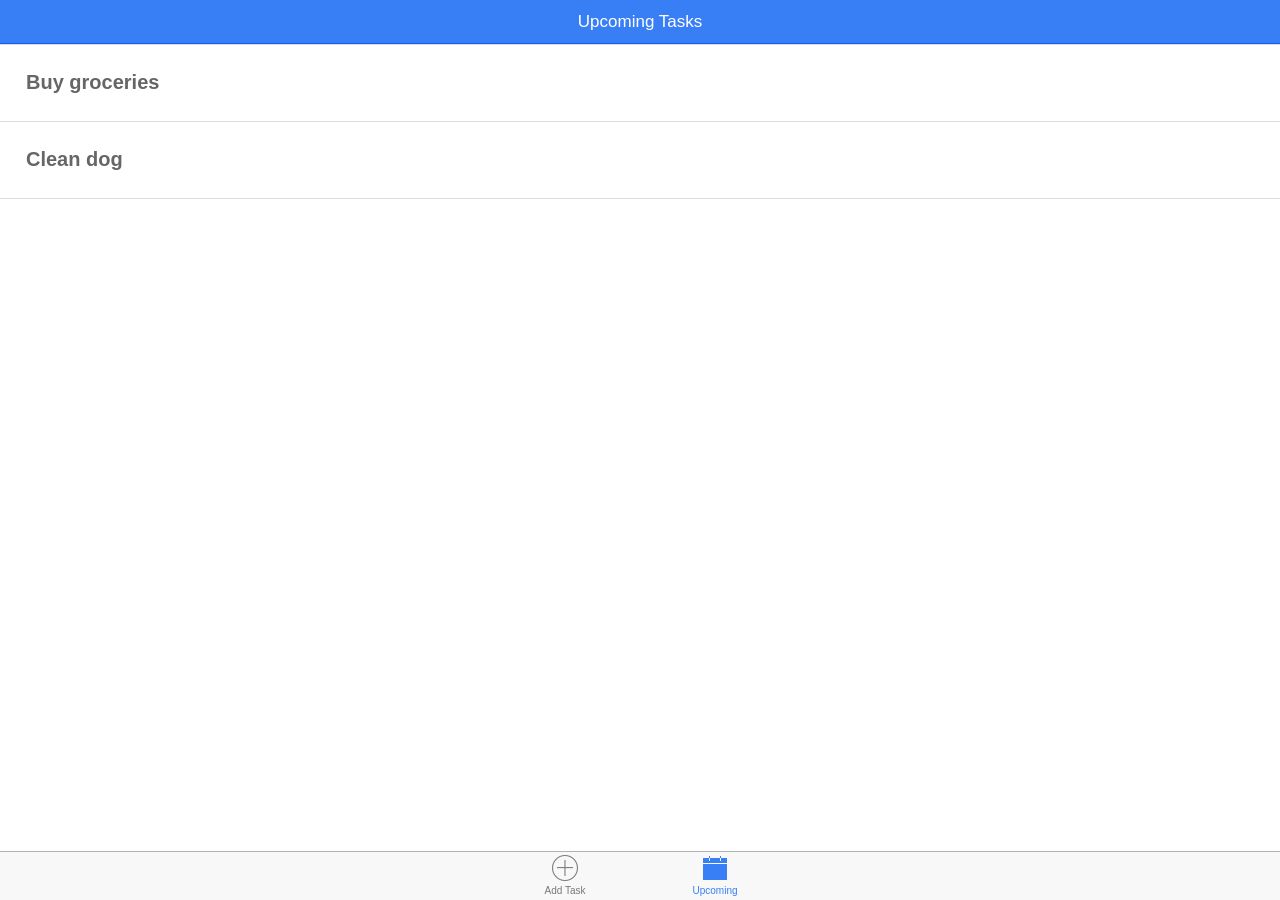
==== commit 315a2cba: "Nearly There App working, yet to do comments/tidy up code." ====
--- a/www/index.html
+++ b/www/index.html
@@ -8,34 +8,19 @@
     <link href="lib/ionic/css/ionic.css" rel="stylesheet">
     <link href="css/style.css" rel="stylesheet">
 
-    <!-- IF using Sass (run gulp sass first), then uncomment below and remove the CSS includes above
-    <link href="css/ionic.app.css" rel="stylesheet">
-    -->
-
-    <!-- ionic/angularjs js -->
     <script src="lib/ionic/js/ionic.bundle.js"></script>
 
-    <!-- cordova script (this will be a 404 during development) -->
     <script src="cordova.js"></script>
 
-    <!-- your app's js -->
     <script src="js/app.js"></script>
     <script src="js/controllers.js"></script>
     <script src="js/services.js"></script>
   </head>
   <body ng-app="starter">
-    <!--
-      The nav bar that will be updated as we navigate between views.
-    -->
-    <ion-nav-bar class="bar-stable">
+    <ion-nav-bar class="bar-positive">
       <ion-nav-back-button>
       </ion-nav-back-button>
     </ion-nav-bar>
-    <!--
-      The views will be rendered in the <ion-nav-view> directive below
-      Templates are in the /templates folder (but you could also
-      have templates inline in this html file if you'd like).
-    -->
     <ion-nav-view></ion-nav-view>
   </body>
 </html>
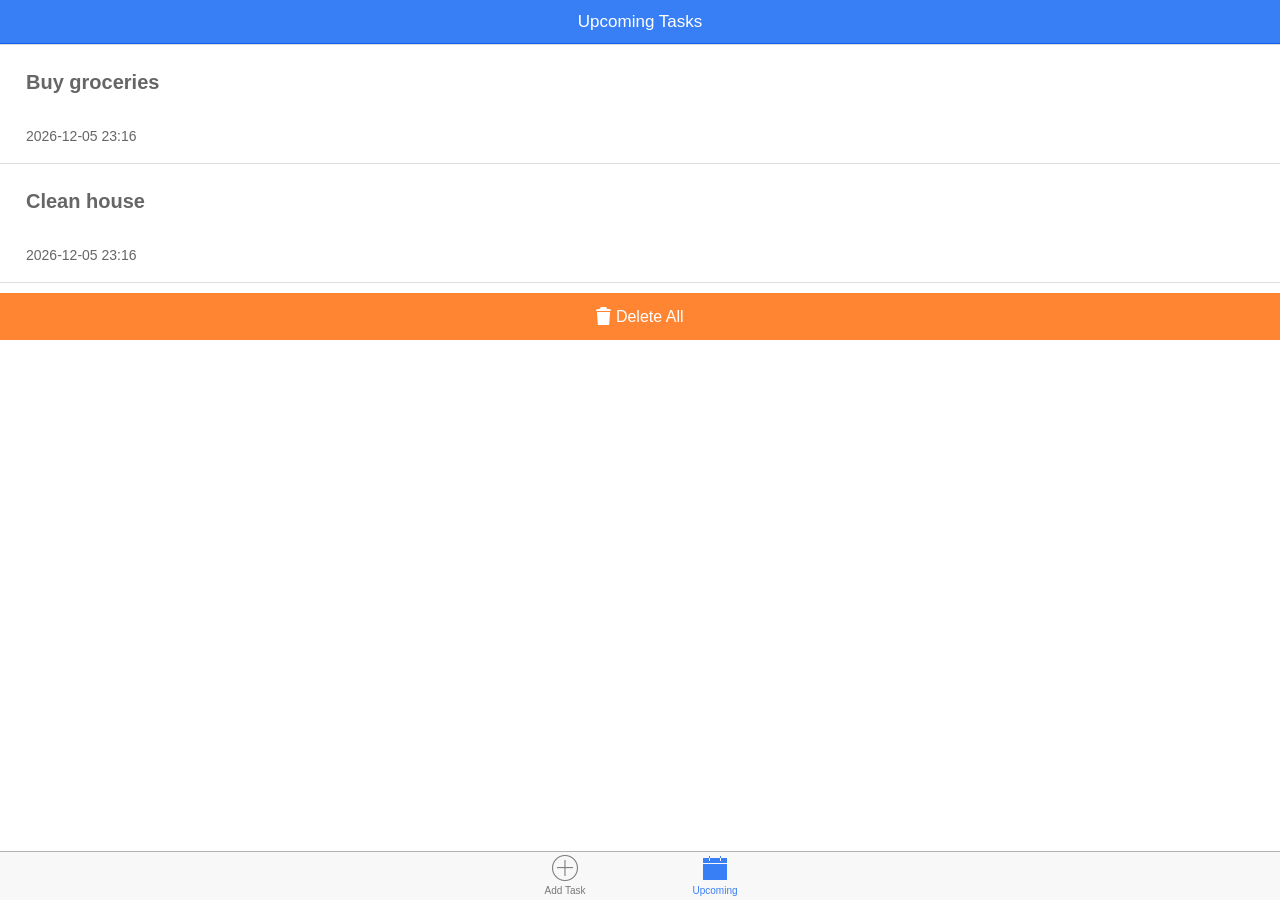
==== commit 85dda07c: "Final Commit Comments/References added in Code tidied up Functioning App" ====
--- a/www/index.html
+++ b/www/index.html
@@ -16,6 +16,11 @@
     <script src="js/controllers.js"></script>
     <script src="js/services.js"></script>
   </head>
+    
+    <!--
+        Header referenced from:
+        http://ionicframework.com/docs/components/#header
+    -->
   <body ng-app="starter">
     <ion-nav-bar class="bar-positive">
       <ion-nav-back-button>
--- a/www/css/style.css
+++ b/www/css/style.css
@@ -0,0 +1,4 @@
+.delButton {
+    background-color: #ff8533;
+    color: white;
+}
